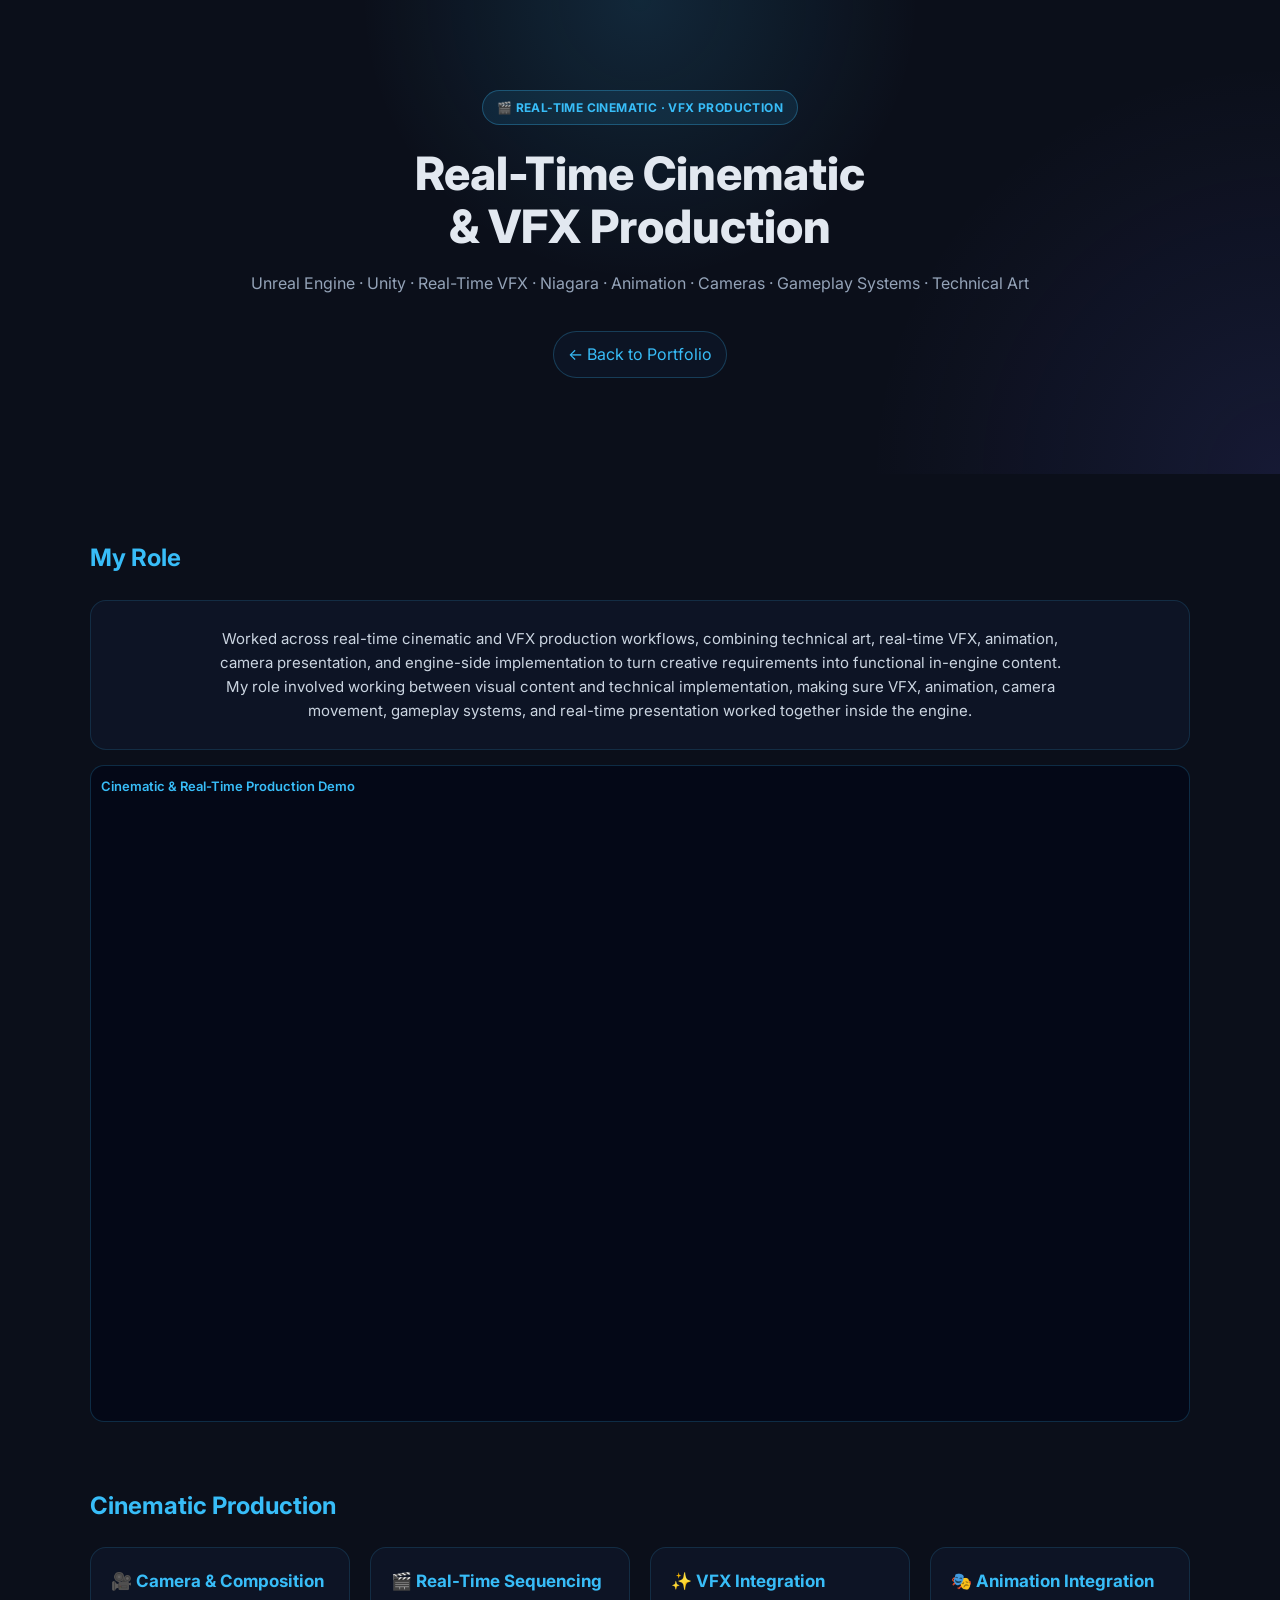
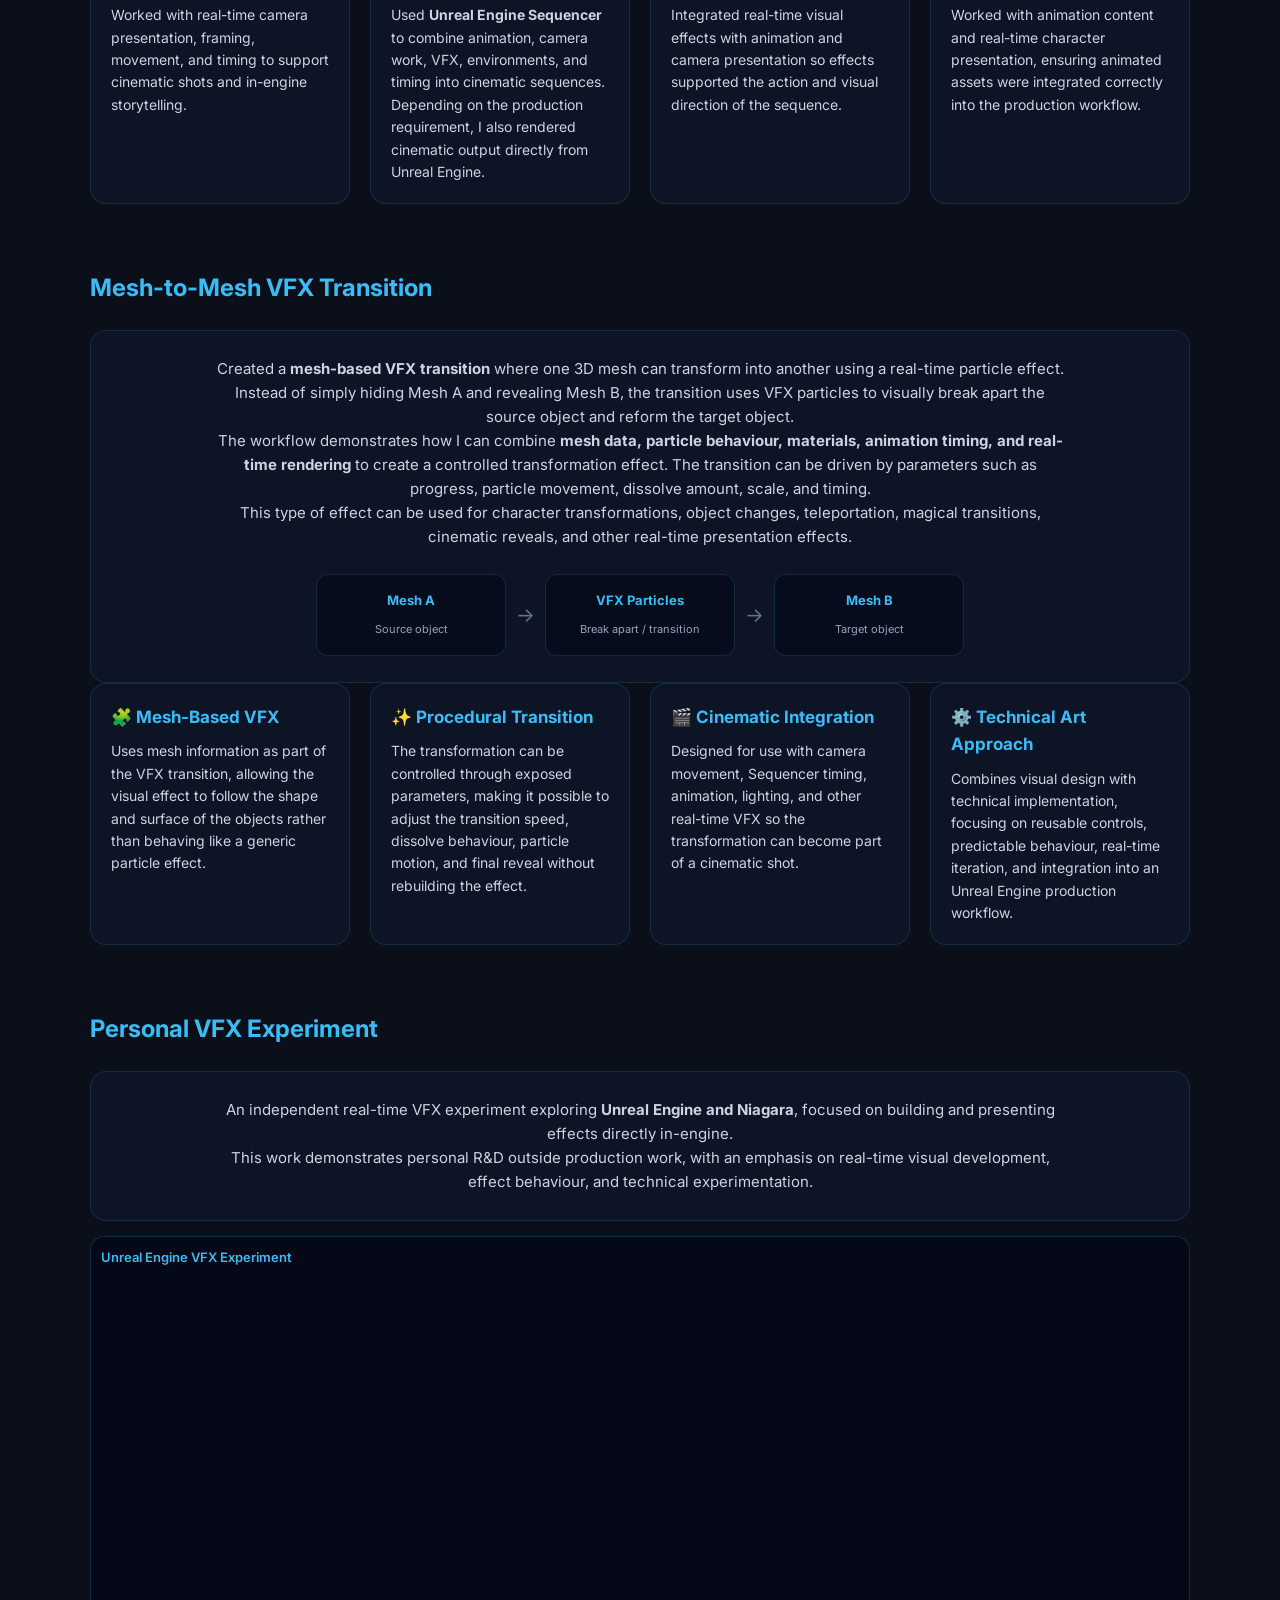
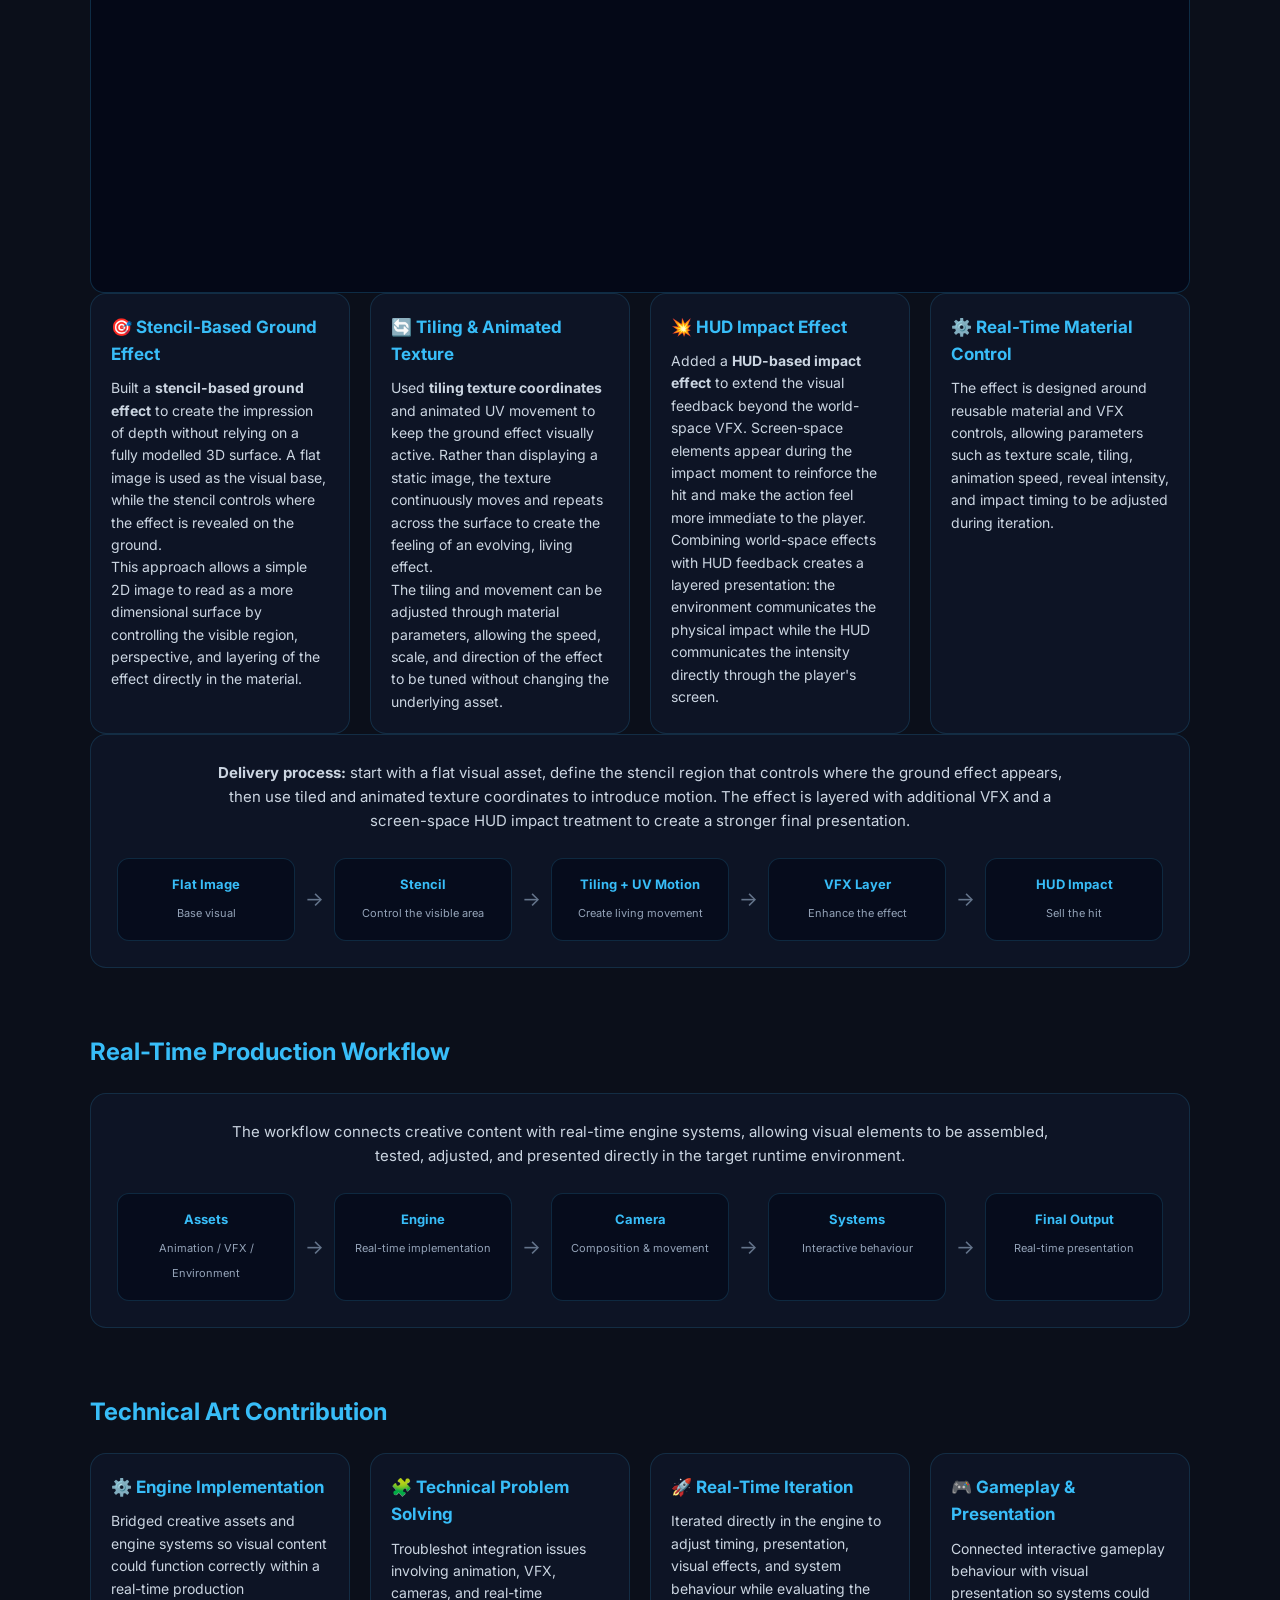
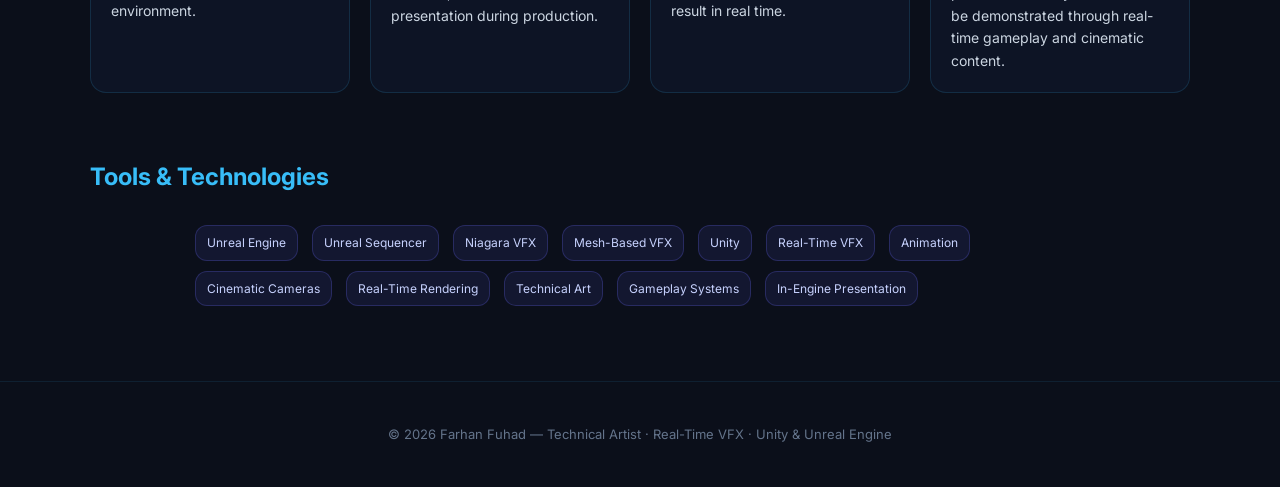
==== cinematic.html @ a0804210 "Detail VFX techniques for personal experiment" ====
<!DOCTYPE html>
<html lang="en">
<head>
    <meta charset="UTF-8">
    <meta name="viewport" content="width=device-width, initial-scale=1.0">
    <meta name="description" content="Farhan Fuhad — Real-time cinematic and VFX production workflows using Unreal Engine, Unity, Niagara, animation, cameras, and technical art.">
    <title>Real-Time Cinematic & VFX Production | Farhan Fuhad</title>
    <link rel="preconnect" href="https://fonts.googleapis.com">
    <link rel="preconnect" href="https://fonts.gstatic.com" crossorigin>
    <link href="https://fonts.googleapis.com/css2?family=Inter:wght@400;500;600;700;800&display=swap" rel="stylesheet">
    <link rel="stylesheet" href="style.css">
</head>
<body>

<header class="hero">
    <div class="container">
        <div class="badge">🎬 REAL-TIME CINEMATIC · VFX PRODUCTION</div>
        <h1>Real-Time Cinematic<br>& VFX Production</h1>
        <p class="subhead">
            Unreal Engine · Unity · Real-Time VFX · Niagara · Animation · Cameras · Gameplay Systems · Technical Art
        </p>
        <div class="contact-links">
            <a href="index.html">← Back to Portfolio</a>
        </div>
    </div>
</header>

<main class="container">

    <section>
        <div class="section-title">My Role</div>
        <div class="performance-card">
            <div class="performance-copy">
                <p>
                    Worked across real-time cinematic and VFX production workflows, combining technical art,
                    real-time VFX, animation, camera presentation, and engine-side implementation to
                    turn creative requirements into functional in-engine content.
                </p>
                <p>
                    My role involved working between visual content and technical implementation,
                    making sure VFX, animation, camera movement, gameplay systems, and real-time
                    presentation worked together inside the engine.
                </p>
            </div>
        </div>

        <div class="video-card">
            <div class="video-title">Cinematic & Real-Time Production Demo</div>
            <div class="video-frame">
                <iframe src="https://www.youtube.com/embed/Itq7_k2cxJ0?start=11" title="Cinematic and Real-Time Production Demo" allowfullscreen></iframe>
            </div>
        </div>
    </section>

    <section>
        <div class="section-title">Cinematic Production</div>
        <div class="pipeline-grid">
            <div class="pipeline-card">
                <h3>🎥 Camera & Composition</h3>
                <p>
                    Worked with real-time camera presentation, framing, movement, and timing to
                    support cinematic shots and in-engine storytelling.
                </p>
            </div>

            <div class="pipeline-card">
                <h3>🎬 Real-Time Sequencing</h3>
                <p>
                    Used <strong>Unreal Engine Sequencer</strong> to combine animation, camera work, VFX, environments,
                    and timing into cinematic sequences. Depending on the production requirement,
                    I also rendered cinematic output directly from Unreal Engine.
                </p>
            </div>

            <div class="pipeline-card">
                <h3>✨ VFX Integration</h3>
                <p>
                    Integrated real-time visual effects with animation and camera presentation so
                    effects supported the action and visual direction of the sequence.
                </p>
            </div>

            <div class="pipeline-card">
                <h3>🎭 Animation Integration</h3>
                <p>
                    Worked with animation content and real-time character presentation, ensuring
                    animated assets were integrated correctly into the production workflow.
                </p>
            </div>
        </div>
    </section>

    <section>
        <div class="section-title">Mesh-to-Mesh VFX Transition</div>
        <div class="performance-card">
            <div class="performance-copy">
                <p>
                    Created a <strong>mesh-based VFX transition</strong> where one 3D mesh can transform
                    into another using a real-time particle effect. Instead of simply hiding Mesh A
                    and revealing Mesh B, the transition uses VFX particles to visually break apart
                    the source object and reform the target object.
                </p>
                <p>
                    The workflow demonstrates how I can combine <strong>mesh data, particle behaviour,
                    materials, animation timing, and real-time rendering</strong> to create a controlled
                    transformation effect. The transition can be driven by parameters such as
                    progress, particle movement, dissolve amount, scale, and timing.
                </p>
                <p>
                    This type of effect can be used for character transformations, object changes,
                    teleportation, magical transitions, cinematic reveals, and other real-time
                    presentation effects.
                </p>
            </div>

            <div class="performance-flow">
                <div class="flow-step"><strong>Mesh A</strong><span>Source object</span></div>
                <div class="flow-arrow">→</div>
                <div class="flow-step"><strong>VFX Particles</strong><span>Break apart / transition</span></div>
                <div class="flow-arrow">→</div>
                <div class="flow-step"><strong>Mesh B</strong><span>Target object</span></div>
            </div>
        </div>

        <div class="pipeline-grid">
            <div class="pipeline-card">
                <h3>🧩 Mesh-Based VFX</h3>
                <p>
                    Uses mesh information as part of the VFX transition, allowing the visual effect
                    to follow the shape and surface of the objects rather than behaving like a
                    generic particle effect.
                </p>
            </div>

            <div class="pipeline-card">
                <h3>✨ Procedural Transition</h3>
                <p>
                    The transformation can be controlled through exposed parameters, making it
                    possible to adjust the transition speed, dissolve behaviour, particle motion,
                    and final reveal without rebuilding the effect.
                </p>
            </div>

            <div class="pipeline-card">
                <h3>🎬 Cinematic Integration</h3>
                <p>
                    Designed for use with camera movement, Sequencer timing, animation, lighting,
                    and other real-time VFX so the transformation can become part of a cinematic shot.
                </p>
            </div>

            <div class="pipeline-card">
                <h3>⚙️ Technical Art Approach</h3>
                <p>
                    Combines visual design with technical implementation, focusing on reusable
                    controls, predictable behaviour, real-time iteration, and integration into
                    an Unreal Engine production workflow.
                </p>
            </div>
        </div>
    </section>

    <section>
        <div class="section-title">Personal VFX Experiment</div>
        <div class="performance-card">
            <div class="performance-copy">
                <p>
                    An independent real-time VFX experiment exploring <strong>Unreal Engine and Niagara</strong>,
                    focused on building and presenting effects directly in-engine.
                </p>
                <p>
                    This work demonstrates personal R&D outside production work, with an emphasis on
                    real-time visual development, effect behaviour, and technical experimentation.
                </p>
            </div>
        </div>

        <div class="video-card">
            <div class="video-title">Unreal Engine VFX Experiment</div>
            <div class="video-frame">
                <iframe src="https://www.youtube.com/embed/q9hhEenV5Z8" title="Unreal Engine VFX Experiment" allowfullscreen></iframe>
            </div>
        </div>

        <div class="pipeline-grid">
            <div class="pipeline-card">
                <h3>🎯 Stencil-Based Ground Effect</h3>
                <p>
                    Built a <strong>stencil-based ground effect</strong> to create the impression of depth
                    without relying on a fully modelled 3D surface. A flat image is used as the visual
                    base, while the stencil controls where the effect is revealed on the ground.
                </p>
                <p>
                    This approach allows a simple 2D image to read as a more dimensional surface by
                    controlling the visible region, perspective, and layering of the effect directly
                    in the material.
                </p>
            </div>

            <div class="pipeline-card">
                <h3>🔄 Tiling & Animated Texture</h3>
                <p>
                    Used <strong>tiling texture coordinates</strong> and animated UV movement to keep the
                    ground effect visually active. Rather than displaying a static image, the texture
                    continuously moves and repeats across the surface to create the feeling of an
                    evolving, living effect.
                </p>
                <p>
                    The tiling and movement can be adjusted through material parameters, allowing
                    the speed, scale, and direction of the effect to be tuned without changing the
                    underlying asset.
                </p>
            </div>

            <div class="pipeline-card">
                <h3>💥 HUD Impact Effect</h3>
                <p>
                    Added a <strong>HUD-based impact effect</strong> to extend the visual feedback beyond
                    the world-space VFX. Screen-space elements appear during the impact moment to
                    reinforce the hit and make the action feel more immediate to the player.
                </p>
                <p>
                    Combining world-space effects with HUD feedback creates a layered presentation:
                    the environment communicates the physical impact while the HUD communicates the
                    intensity directly through the player's screen.
                </p>
            </div>

            <div class="pipeline-card">
                <h3>⚙️ Real-Time Material Control</h3>
                <p>
                    The effect is designed around reusable material and VFX controls, allowing
                    parameters such as texture scale, tiling, animation speed, reveal intensity,
                    and impact timing to be adjusted during iteration.
                </p>
            </div>
        </div>

        <div class="performance-card">
            <div class="performance-copy">
                <p>
                    <strong>Delivery process:</strong> start with a flat visual asset, define the
                    stencil region that controls where the ground effect appears, then use tiled and
                    animated texture coordinates to introduce motion. The effect is layered with
                    additional VFX and a screen-space HUD impact treatment to create a stronger final
                    presentation.
                </p>
            </div>

            <div class="performance-flow">
                <div class="flow-step"><strong>Flat Image</strong><span>Base visual</span></div>
                <div class="flow-arrow">→</div>
                <div class="flow-step"><strong>Stencil</strong><span>Control the visible area</span></div>
                <div class="flow-arrow">→</div>
                <div class="flow-step"><strong>Tiling + UV Motion</strong><span>Create living movement</span></div>
                <div class="flow-arrow">→</div>
                <div class="flow-step"><strong>VFX Layer</strong><span>Enhance the effect</span></div>
                <div class="flow-arrow">→</div>
                <div class="flow-step"><strong>HUD Impact</strong><span>Sell the hit</span></div>
            </div>
        </div>
    </section>

    <section>
        <div class="section-title">Real-Time Production Workflow</div>
        <div class="performance-card">
            <div class="performance-copy">
                <p>
                    The workflow connects creative content with real-time engine systems, allowing
                    visual elements to be assembled, tested, adjusted, and presented directly
                    in the target runtime environment.
                </p>
            </div>

            <div class="performance-flow">
                <div class="flow-step"><strong>Assets</strong><span>Animation / VFX / Environment</span></div>
                <div class="flow-arrow">→</div>
                <div class="flow-step"><strong>Engine</strong><span>Real-time implementation</span></div>
                <div class="flow-arrow">→</div>
                <div class="flow-step"><strong>Camera</strong><span>Composition & movement</span></div>
                <div class="flow-arrow">→</div>
                <div class="flow-step"><strong>Systems</strong><span>Interactive behaviour</span></div>
                <div class="flow-arrow">→</div>
                <div class="flow-step"><strong>Final Output</strong><span>Real-time presentation</span></div>
            </div>
        </div>
    </section>

    <section>
        <div class="section-title">Technical Art Contribution</div>
        <div class="pipeline-grid">
            <div class="pipeline-card">
                <h3>⚙️ Engine Implementation</h3>
                <p>
                    Bridged creative assets and engine systems so visual content could function
                    correctly within a real-time production environment.
                </p>
            </div>

            <div class="pipeline-card">
                <h3>🧩 Technical Problem Solving</h3>
                <p>
                    Troubleshot integration issues involving animation, VFX, cameras, and
                    real-time presentation during production.
                </p>
            </div>

            <div class="pipeline-card">
                <h3>🚀 Real-Time Iteration</h3>
                <p>
                    Iterated directly in the engine to adjust timing, presentation, visual effects,
                    and system behaviour while evaluating the result in real time.
                </p>
            </div>

            <div class="pipeline-card">
                <h3>🎮 Gameplay & Presentation</h3>
                <p>
                    Connected interactive gameplay behaviour with visual presentation so systems
                    could be demonstrated through real-time gameplay and cinematic content.
                </p>
            </div>
        </div>
    </section>

    <section>
        <div class="section-title">Tools & Technologies</div>
        <div class="tech-stack">
            <span class="tech-tag">Unreal Engine</span>
            <span class="tech-tag">Unreal Sequencer</span>
            <span class="tech-tag">Niagara VFX</span>
            <span class="tech-tag">Mesh-Based VFX</span>
            <span class="tech-tag">Unity</span>
            <span class="tech-tag">Real-Time VFX</span>
            <span class="tech-tag">Animation</span>
            <span class="tech-tag">Cinematic Cameras</span>
            <span class="tech-tag">Real-Time Rendering</span>
            <span class="tech-tag">Technical Art</span>
            <span class="tech-tag">Gameplay Systems</span>
            <span class="tech-tag">In-Engine Presentation</span>
        </div>
    </section>

</main>

<footer class="footer">
    © 2026 Farhan Fuhad — Technical Artist · Real-Time VFX · Unity & Unreal Engine
</footer>

</body>
</html>
---- style.css ----
/* =========================
   GLOBAL
========================= */

* {
    margin: 0;
    padding: 0;
    box-sizing: border-box;
    font-family: 'Inter', sans-serif;
}

html {
    scroll-behavior: smooth;
}

body {
    background: #0b0f1a;
    color: #e2e8f0;
    line-height: 1.6;
}

.container {
    width: 90%;
    max-width: 1100px;
    margin: auto;
}

/* =========================
   HERO
========================= */

.hero,
.project-hero {
    padding: 90px 0;
    text-align: center;
    background:
        radial-gradient(circle at top, rgba(56, 189, 248, 0.14), transparent 35%),
        radial-gradient(circle at bottom right, rgba(99, 102, 241, 0.12), transparent 30%),
        #0b0f1a;
}

.project-hero {
    padding: 70px 0 65px;
}

.badge {
    display: inline-block;
    padding: 7px 14px;
    background: rgba(56, 189, 248, 0.1);
    border: 1px solid rgba(56, 189, 248, 0.3);
    border-radius: 20px;
    font-size: 12px;
    margin-bottom: 22px;
    color: #38bdf8;
    font-weight: 700;
    letter-spacing: 0.4px;
}

.hero h1,
.project-hero h1 {
    font-size: 46px;
    font-weight: 800;
    margin-bottom: 18px;
    line-height: 1.15;
}

.project-hero h1 {
    font-size: 48px;
}

.subhead {
    color: #94a3b8;
    max-width: 800px;
    margin: 0 auto 28px;
    font-size: 16px;
}

.tech-stack {
    margin: 24px auto;
    max-width: 900px;
}

.tech-tag {
    display: inline-block;
    margin: 5px;
    padding: 7px 11px;
    border-radius: 12px;
    background: rgba(99, 102, 241, 0.1);
    border: 1px solid rgba(99, 102, 241, 0.25);
    font-size: 12px;
    color: #c7d2fe;
}

.contact-links {
    margin-top: 26px;
}

.contact-links a {
    display: inline-block;
    margin: 6px 8px;
    padding: 10px 14px;
    color: #38bdf8;
    text-decoration: none;
    border: 1px solid rgba(56, 189, 248, 0.25);
    border-radius: 999px;
    background: rgba(15, 23, 42, 0.65);
    transition: 0.3s;
}

.contact-links a:hover {
    background: rgba(56, 189, 248, 0.12);
    border-color: #38bdf8;
    transform: translateY(-2px);
}

.back-link {
    display: inline-block;
    margin-bottom: 25px;
    color: #38bdf8;
    text-decoration: none;
    font-size: 14px;
}

.back-link:hover {
    text-decoration: underline;
}

/* =========================
   SECTION TITLES
========================= */

.section-title {
    font-size: 24px;
    font-weight: 700;
    margin: 65px 0 22px;
    color: #38bdf8;
}

/* =========================
   FOCUS CARDS
========================= */

.project-grid {
    display: grid;
    grid-template-columns: repeat(auto-fit, minmax(240px, 1fr));
    gap: 20px;
}

.project-card,
.pipeline-card,
.work-card,
.experience-card,
.about-card,
.performance-card,
.detail-card {
    background: rgba(15, 23, 42, 0.74);
    border: 1px solid rgba(56, 189, 248, 0.15);
    border-radius: 16px;
}

.project-card {
    padding: 22px;
    transition: 0.3s;
    min-height: 245px;
}

.project-card:hover,
.pipeline-card:hover,
.work-card:hover,
.experience-card:hover {
    transform: translateY(-5px);
    border-color: #38bdf8;
    box-shadow: 0 18px 40px rgba(2, 6, 23, 0.25);
}

.project-icon {
    font-size: 30px;
    margin-bottom: 12px;
}

.project-card h3 {
    margin-bottom: 8px;
}

.project-sub,
.role {
    font-size: 13px;
    color: #a78bfa;
    margin-bottom: 10px;
    font-weight: 600;
}

.project-card p,
.pipeline-card p,
.work-card p,
.experience-card p,
.about-card p,
.detail-card p {
    color: #cbd5e1;
    font-size: 14px;
}

/* =========================
   DETAIL BUTTON
========================= */

.detail-button {
    display: inline-block;
    margin: 18px 0 5px;
    padding: 10px 16px;
    color: #0b0f1a;
    background: #38bdf8;
    border: 1px solid #38bdf8;
    border-radius: 9px;
    text-decoration: none;
    font-size: 13px;
    font-weight: 700;
    transition: 0.25s;
}

.detail-button:hover {
    transform: translateY(-2px);
    background: #7dd3fc;
    border-color: #7dd3fc;
    box-shadow: 0 8px 22px rgba(56, 189, 248, 0.2);
}

/* =========================
   PERFORMANCE
========================= */

.performance-section {
    margin-top: 65px;
}

.performance-card {
    padding: 26px;
}

.performance-copy {
    max-width: 850px;
    margin: 0 auto;
    text-align: center;
}

.performance-copy p {
    color: #cbd5e1;
    font-size: 15px;
}

.performance-flow {
    display: flex;
    align-items: stretch;
    justify-content: center;
    gap: 10px;
    margin-top: 25px;
    flex-wrap: wrap;
}

.flow-step {
    flex: 1 1 150px;
    max-width: 190px;
    padding: 15px 12px;
    background: rgba(2, 6, 23, 0.55);
    border: 1px solid rgba(56, 189, 248, 0.16);
    border-radius: 12px;
    text-align: center;
}

.flow-step strong {
    display: block;
    color: #38bdf8;
    font-size: 13px;
    margin-bottom: 4px;
}

.flow-step span {
    color: #94a3b8;
    font-size: 11px;
}

.flow-arrow {
    align-self: center;
    color: #64748b;
    font-size: 20px;
}

/* =========================
   PIPELINE
========================= */

.pipeline-section {
    margin-top: 65px;
}

.pipeline-intro {
    max-width: 850px;
    margin: 0 auto 35px;
    text-align: center;
    color: #94a3b8;
    font-size: 15px;
    line-height: 1.8;
}

.pipeline-grid {
    display: grid;
    grid-template-columns: repeat(auto-fit, minmax(230px, 1fr));
    gap: 20px;
}

.pipeline-card {
    padding: 20px;
    transition: 0.3s;
}

.pipeline-card h3 {
    color: #38bdf8;
    margin-bottom: 9px;
    font-size: 17px;
}

/* =========================
   WORK
========================= */

.work-section {
    margin-top: 65px;
}

.work-grid {
    display: grid;
    grid-template-columns: repeat(auto-fit, minmax(290px, 1fr));
    gap: 20px;
}

.work-card {
    padding: 22px;
    transition: 0.3s;
}

.work-card h3 {
    margin-bottom: 8px;
}

.role {
    margin-bottom: 10px;
}

/* =========================
   PROJECT DETAIL
========================= */

.detail-grid {
    display: grid;
    grid-template-columns: repeat(auto-fit, minmax(300px, 1fr));
    gap: 20px;
}

.detail-card {
    padding: 24px;
}

.detail-card h3 {
    margin-bottom: 10px;
    color: #f8fafc;
}

.detail-card p + p {
    margin-top: 15px;
}

.detail-icon {
    font-size: 28px;
    margin-bottom: 12px;
}

.detail-card ul,
.highlight-card ul {
    margin: 12px 0 0 20px;
    color: #cbd5e1;
    font-size: 14px;
}

.detail-card li,
.highlight-card li {
    margin-bottom: 8px;
}

.highlight-card {
    padding: 28px;
}

.technical-flow {
    display: flex;
    align-items: stretch;
    justify-content: center;
    gap: 10px;
    flex-wrap: wrap;
}

.project-video-section {
    margin-bottom: 20px;
}

.page-actions {
    text-align: center;
    margin: 45px 0 10px;
}

/* =========================
   VIDEO
========================= */

.video-card {
    margin-top: 15px;
    background: rgba(2, 6, 23, 0.7);
    border: 1px solid rgba(56, 189, 248, 0.2);
    border-radius: 14px;
    padding: 10px;
    transition: 0.3s;
}

.video-card:hover {
    transform: scale(1.02);
    box-shadow: 0 0 25px rgba(56, 189, 248, 0.2);
}

.video-title {
    font-size: 13px;
    color: #38bdf8;
    margin-bottom: 8px;
    font-weight: 600;
}

.video-frame {
    position: relative;
    width: 100%;
    padding-top: 56.25%;
    border-radius: 10px;
    overflow: hidden;
}

.video-frame iframe {
    position: absolute;
    top: 0;
    left: 0;
    width: 100%;
    height: 100%;
    border: none;
}

/* =========================
   EXPERIENCE / ABOUT
========================= */

.experience-section {
    margin-top: 65px;
}

.experience-card {
    padding: 24px;
    margin-bottom: 18px;
    transition: 0.3s;
}

.experience-card h3 {
    color: #f8fafc;
    margin-bottom: 5px;
}

.experience-card ul {
    margin: 12px 0 0 20px;
    color: #cbd5e1;
    font-size: 14px;
}

.experience-card li {
    margin-bottom: 9px;
}

.experience-card.compact p {
    max-width: 900px;
}

.about-section {
    margin-top: 65px;
}

.about-card {
    padding: 26px;
    max-width: 900px;
    margin: 0 auto;
}

.about-card p + p {
    margin-top: 15px;
}

/* =========================
   FOOTER
========================= */

.footer {
    text-align: center;
    padding: 42px 20px;
    margin-top: 70px;
    color: #64748b;
    font-size: 13px;
    border-top: 1px solid rgba(56, 189, 248, 0.1);
}

/* =========================
   RESPONSIVE
========================= */

@media (max-width: 768px) {
    .hero {
        padding: 65px 0;
    }

    .project-hero {
        padding: 55px 0 45px;
    }

    .hero h1,
    .project-hero h1 {
        font-size: 30px;
    }

    .container {
        width: 94%;
    }

    .contact-links a {
        display: block;
        max-width: 260px;
        margin: 10px auto;
    }

    .performance-flow,
    .technical-flow {
        flex-direction: column;
        align-items: center;
    }

    .flow-step {
        max-width: 100%;
        width: 100%;
    }

    .flow-arrow {
        transform: rotate(90deg);
    }

    .detail-grid {
        grid-template-columns: 1fr;
    }

    .detail-button {
        width: 100%;
        text-align: center;
    }
}
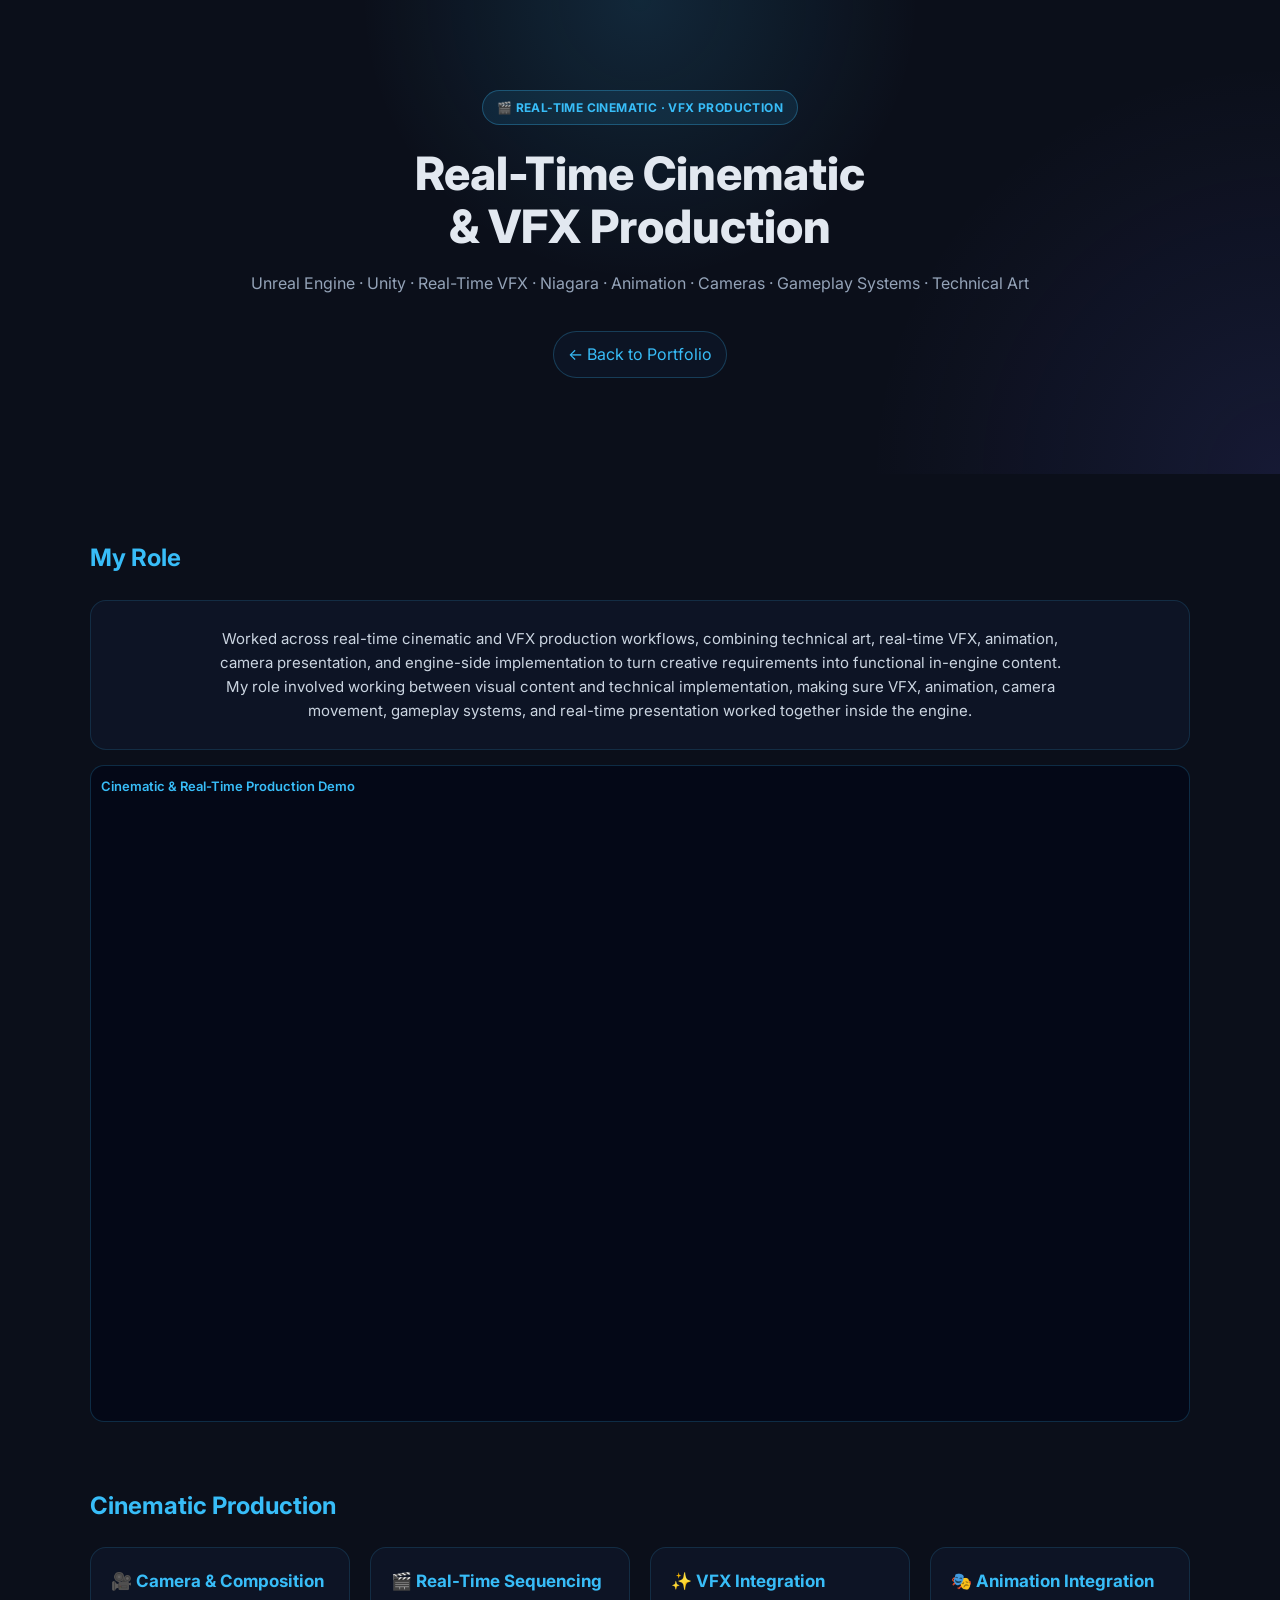
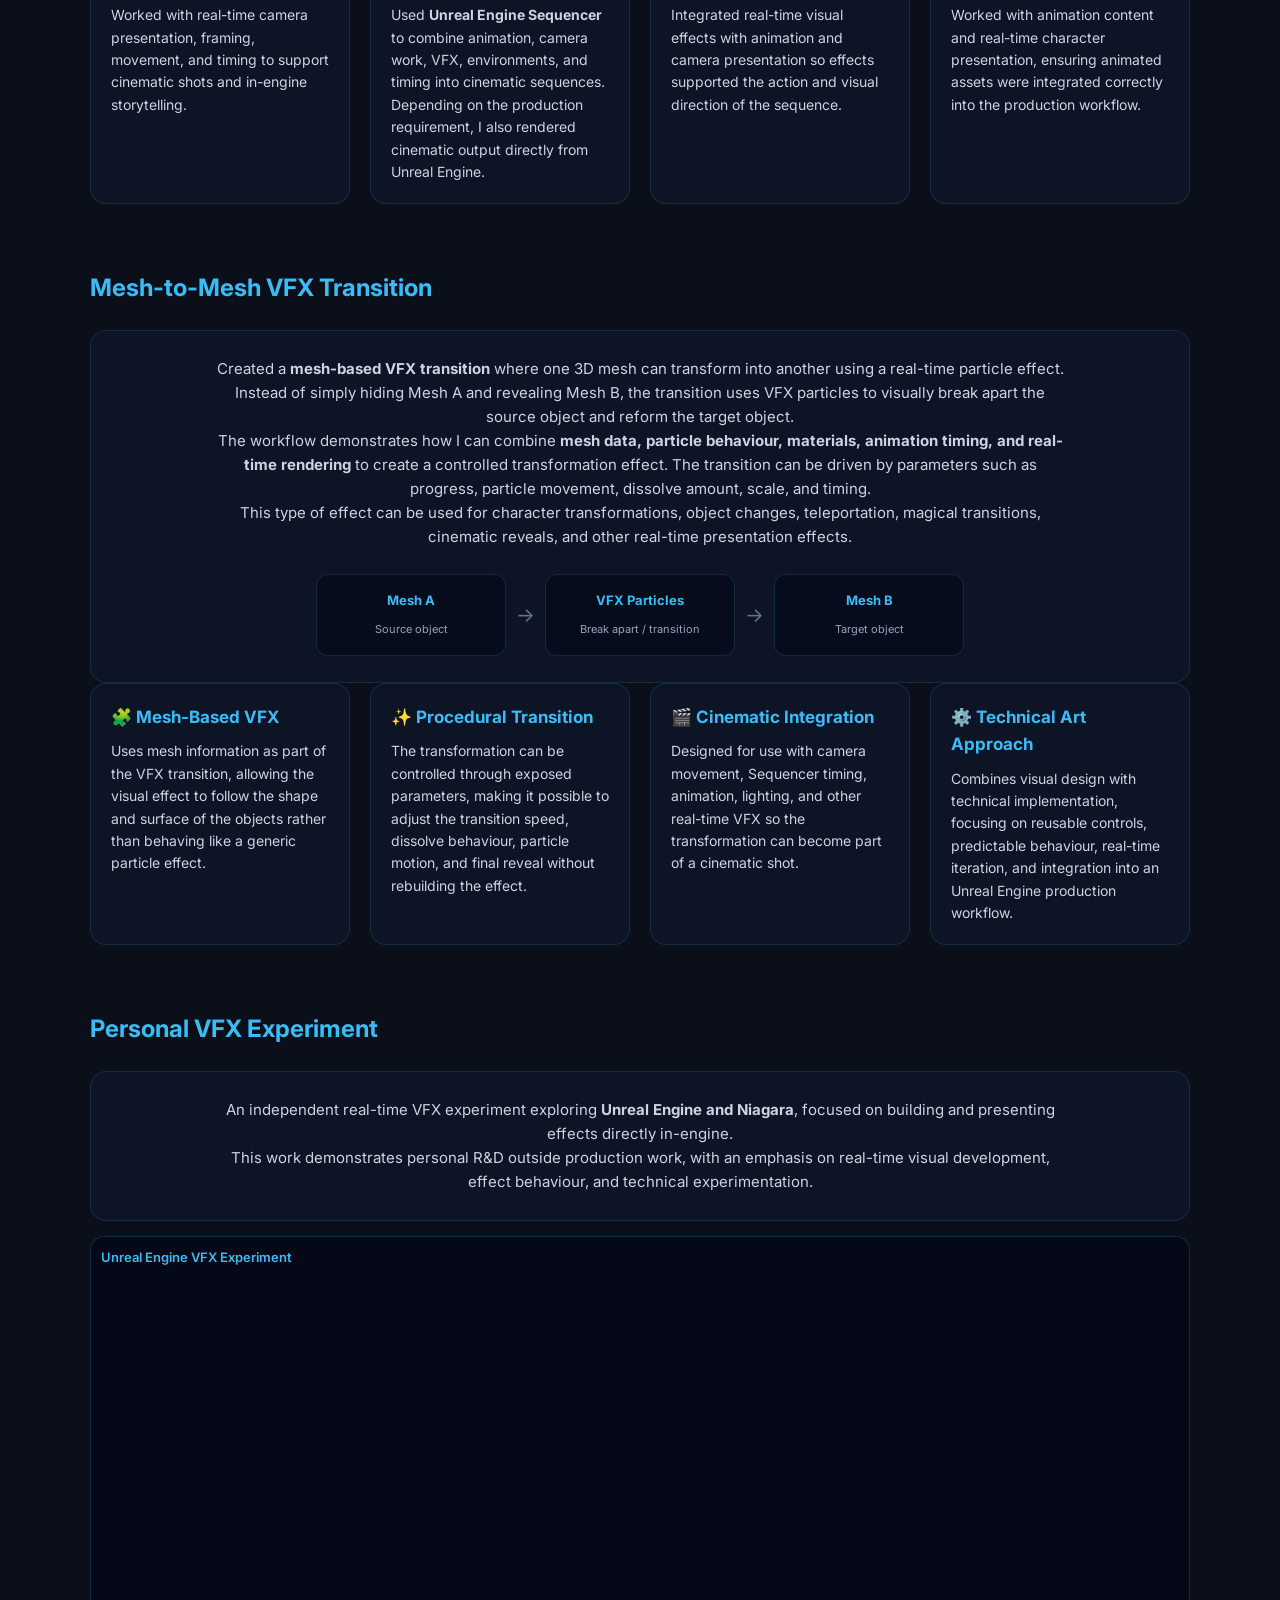
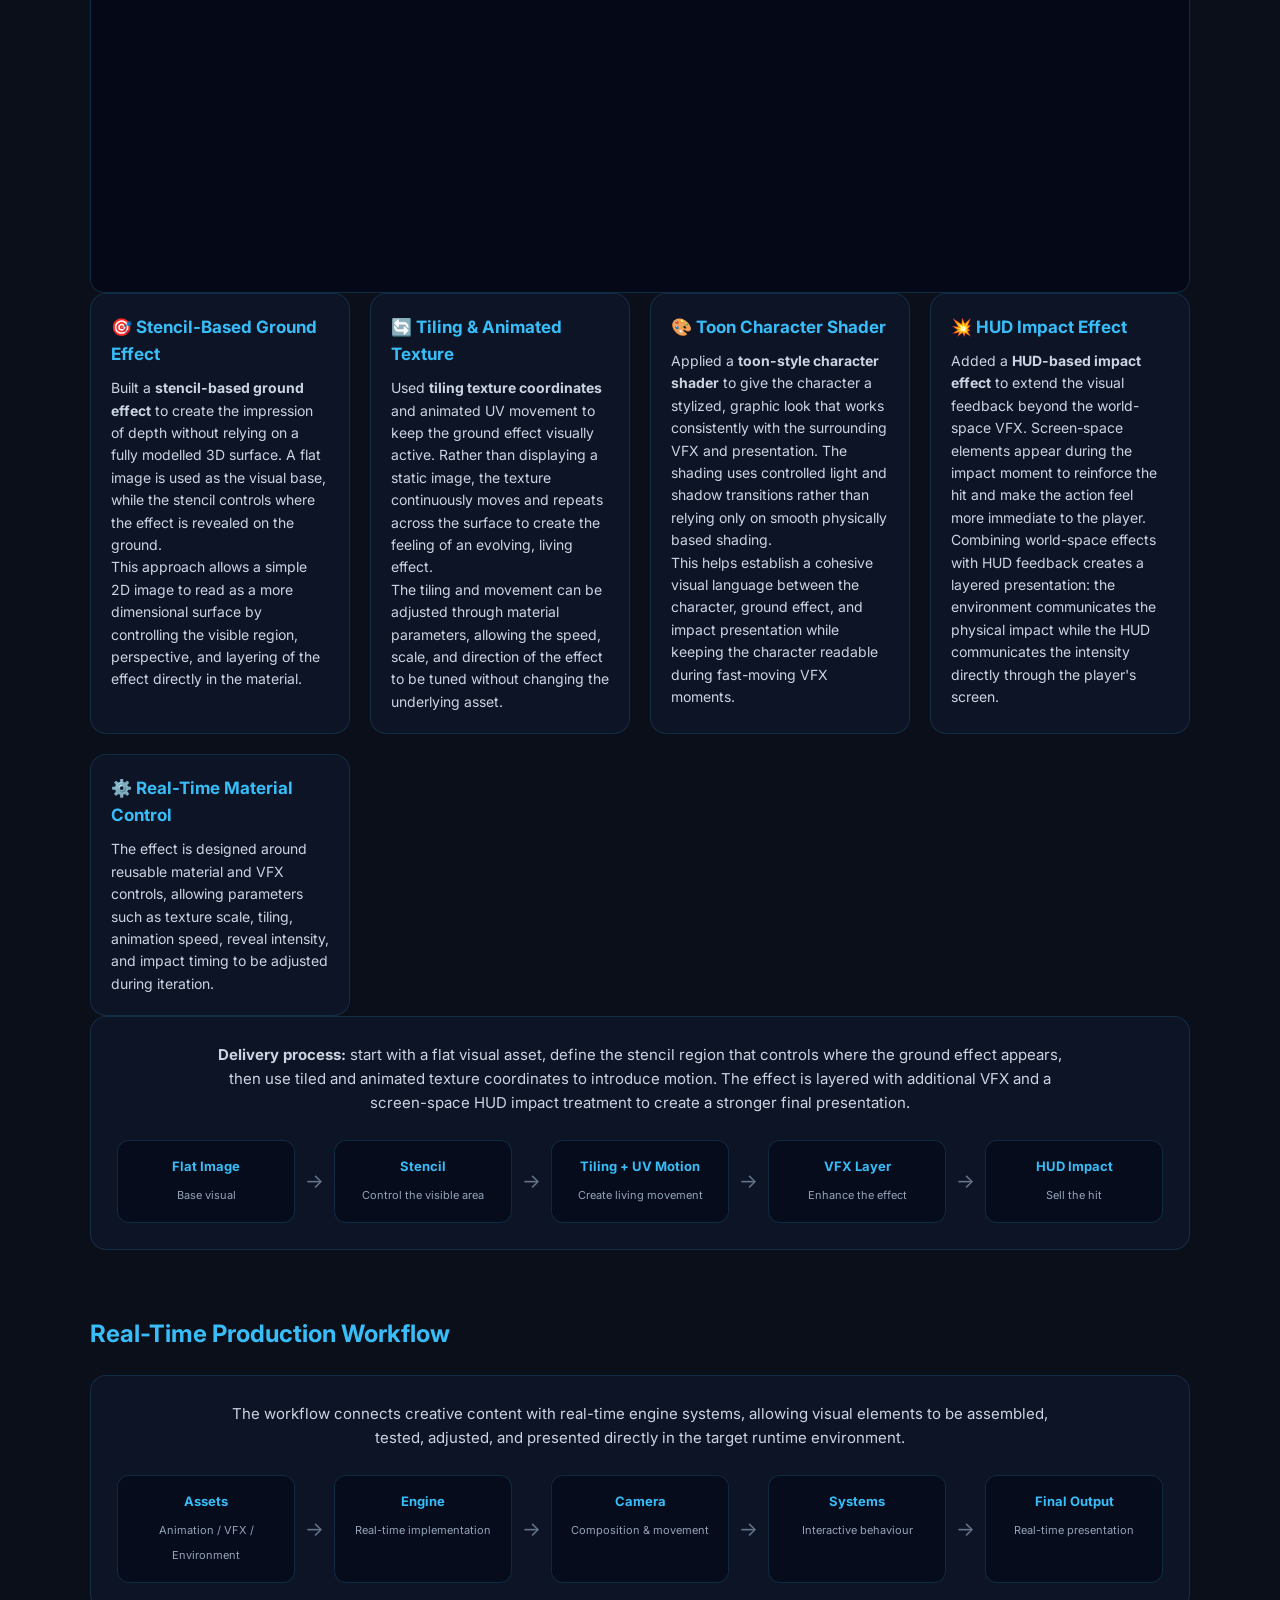
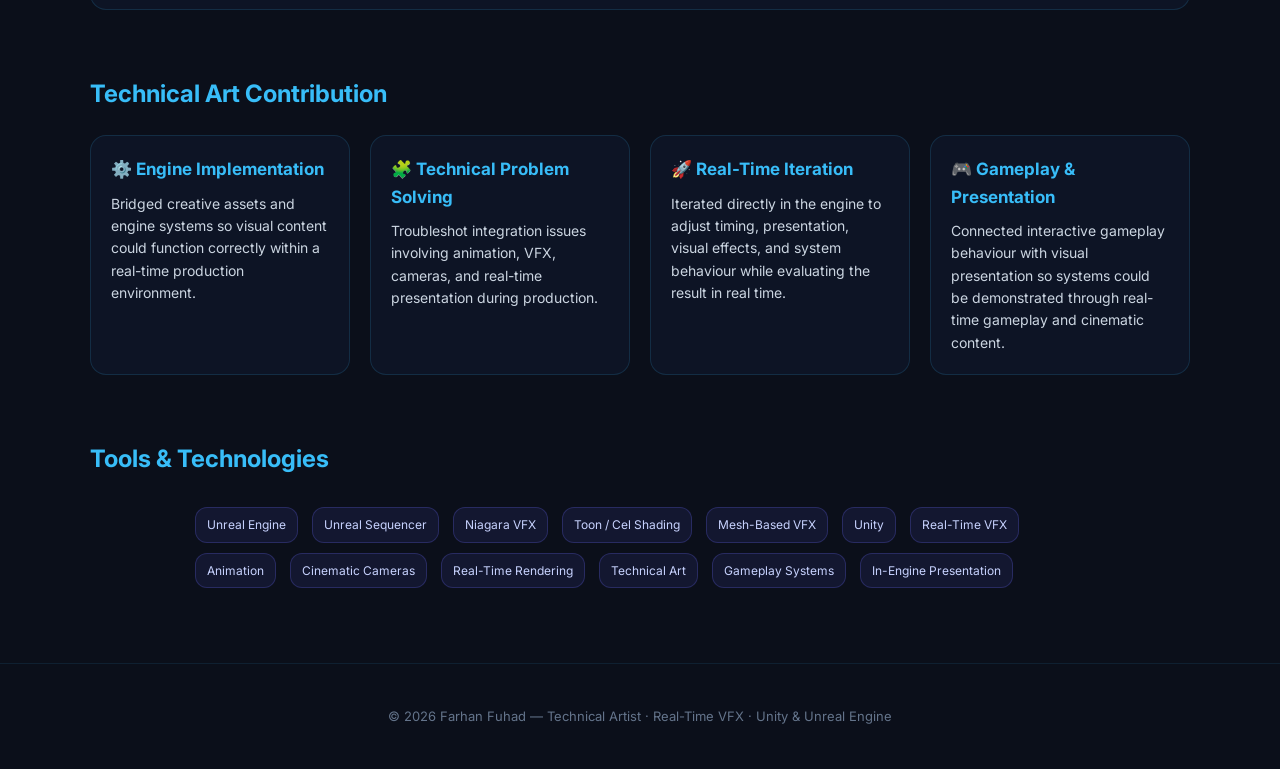
==== commit f3ef3f1e: "Add toon shader technique to VFX experiment" ====
--- a/cinematic.html
+++ b/cinematic.html
@@ -213,6 +213,21 @@
             </div>
 
             <div class="pipeline-card">
+                <h3>🎨 Toon Character Shader</h3>
+                <p>
+                    Applied a <strong>toon-style character shader</strong> to give the character a stylized,
+                    graphic look that works consistently with the surrounding VFX and presentation.
+                    The shading uses controlled light and shadow transitions rather than relying only
+                    on smooth physically based shading.
+                </p>
+                <p>
+                    This helps establish a cohesive visual language between the character, ground
+                    effect, and impact presentation while keeping the character readable during
+                    fast-moving VFX moments.
+                </p>
+            </div>
+
+            <div class="pipeline-card">
                 <h3>💥 HUD Impact Effect</h3>
                 <p>
                     Added a <strong>HUD-based impact effect</strong> to extend the visual feedback beyond
@@ -329,6 +344,7 @@
             <span class="tech-tag">Unreal Engine</span>
             <span class="tech-tag">Unreal Sequencer</span>
             <span class="tech-tag">Niagara VFX</span>
+            <span class="tech-tag">Toon / Cel Shading</span>
             <span class="tech-tag">Mesh-Based VFX</span>
             <span class="tech-tag">Unity</span>
             <span class="tech-tag">Real-Time VFX</span>
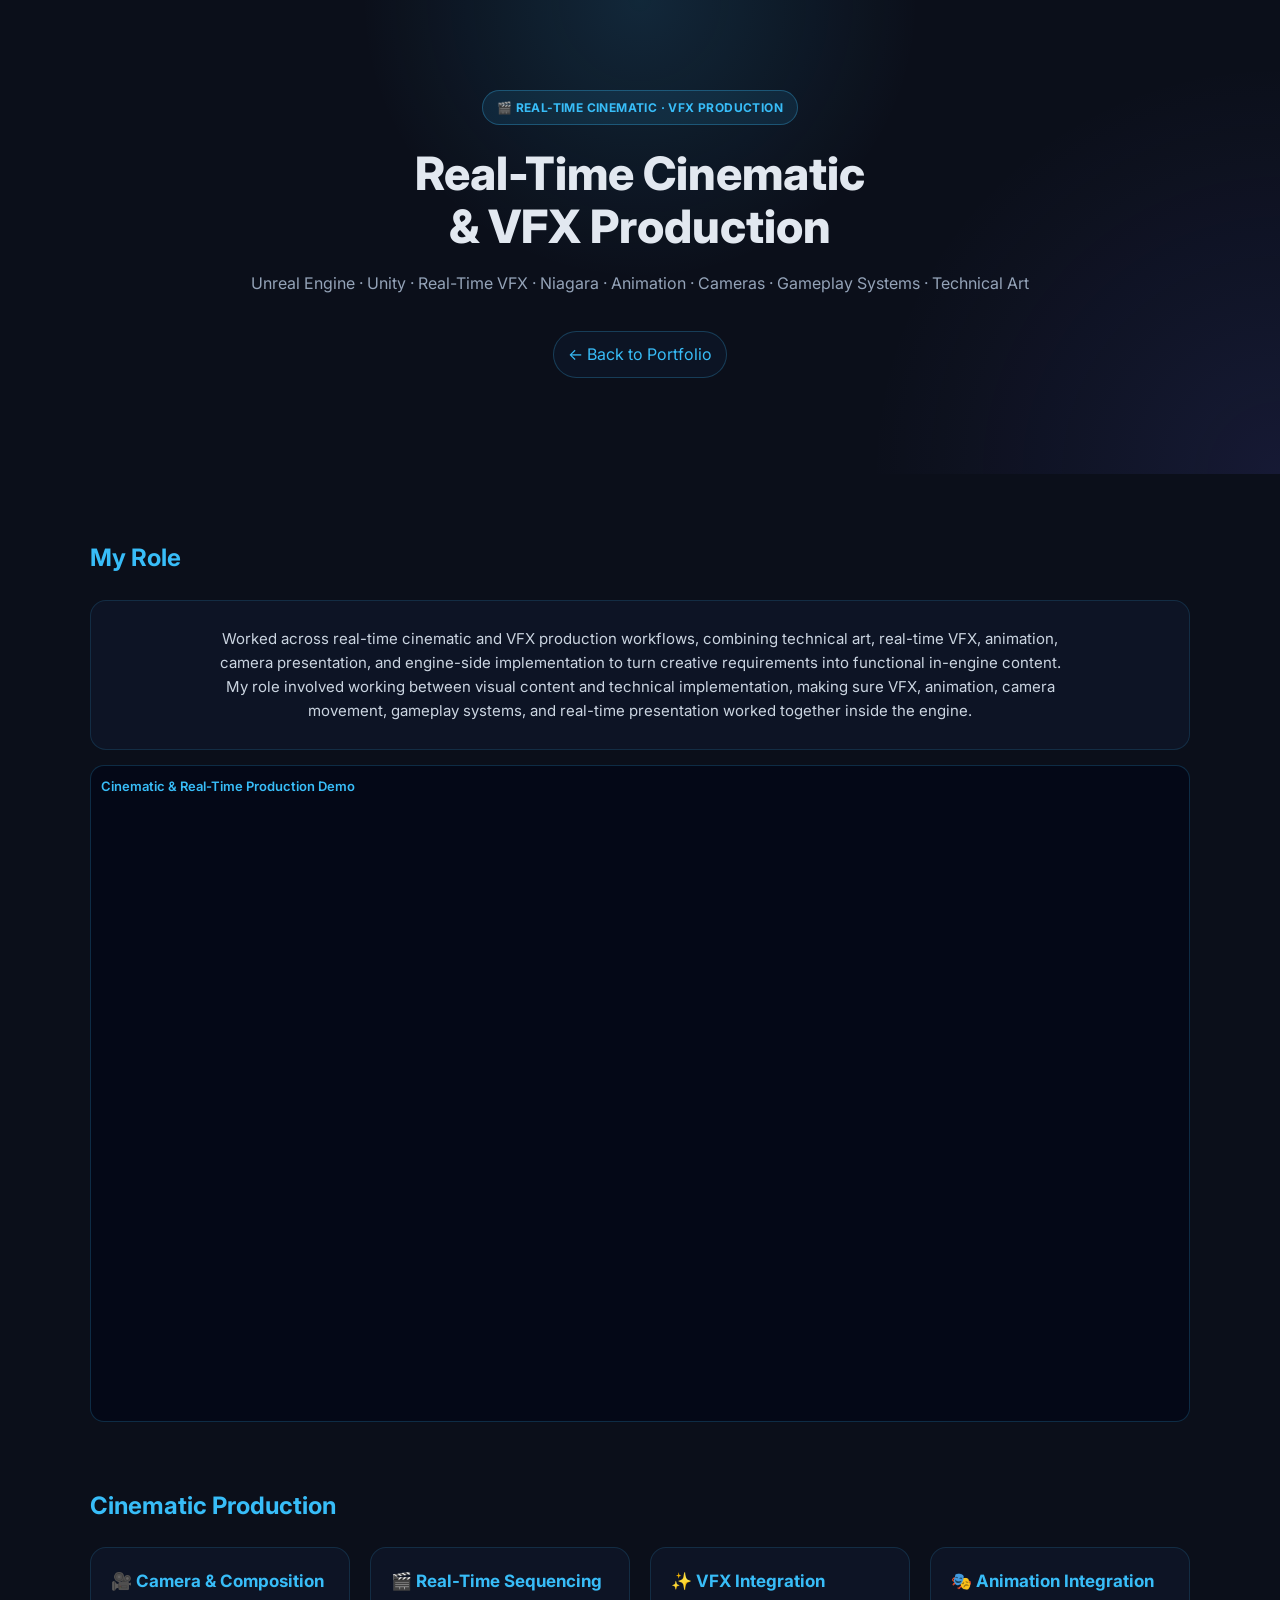
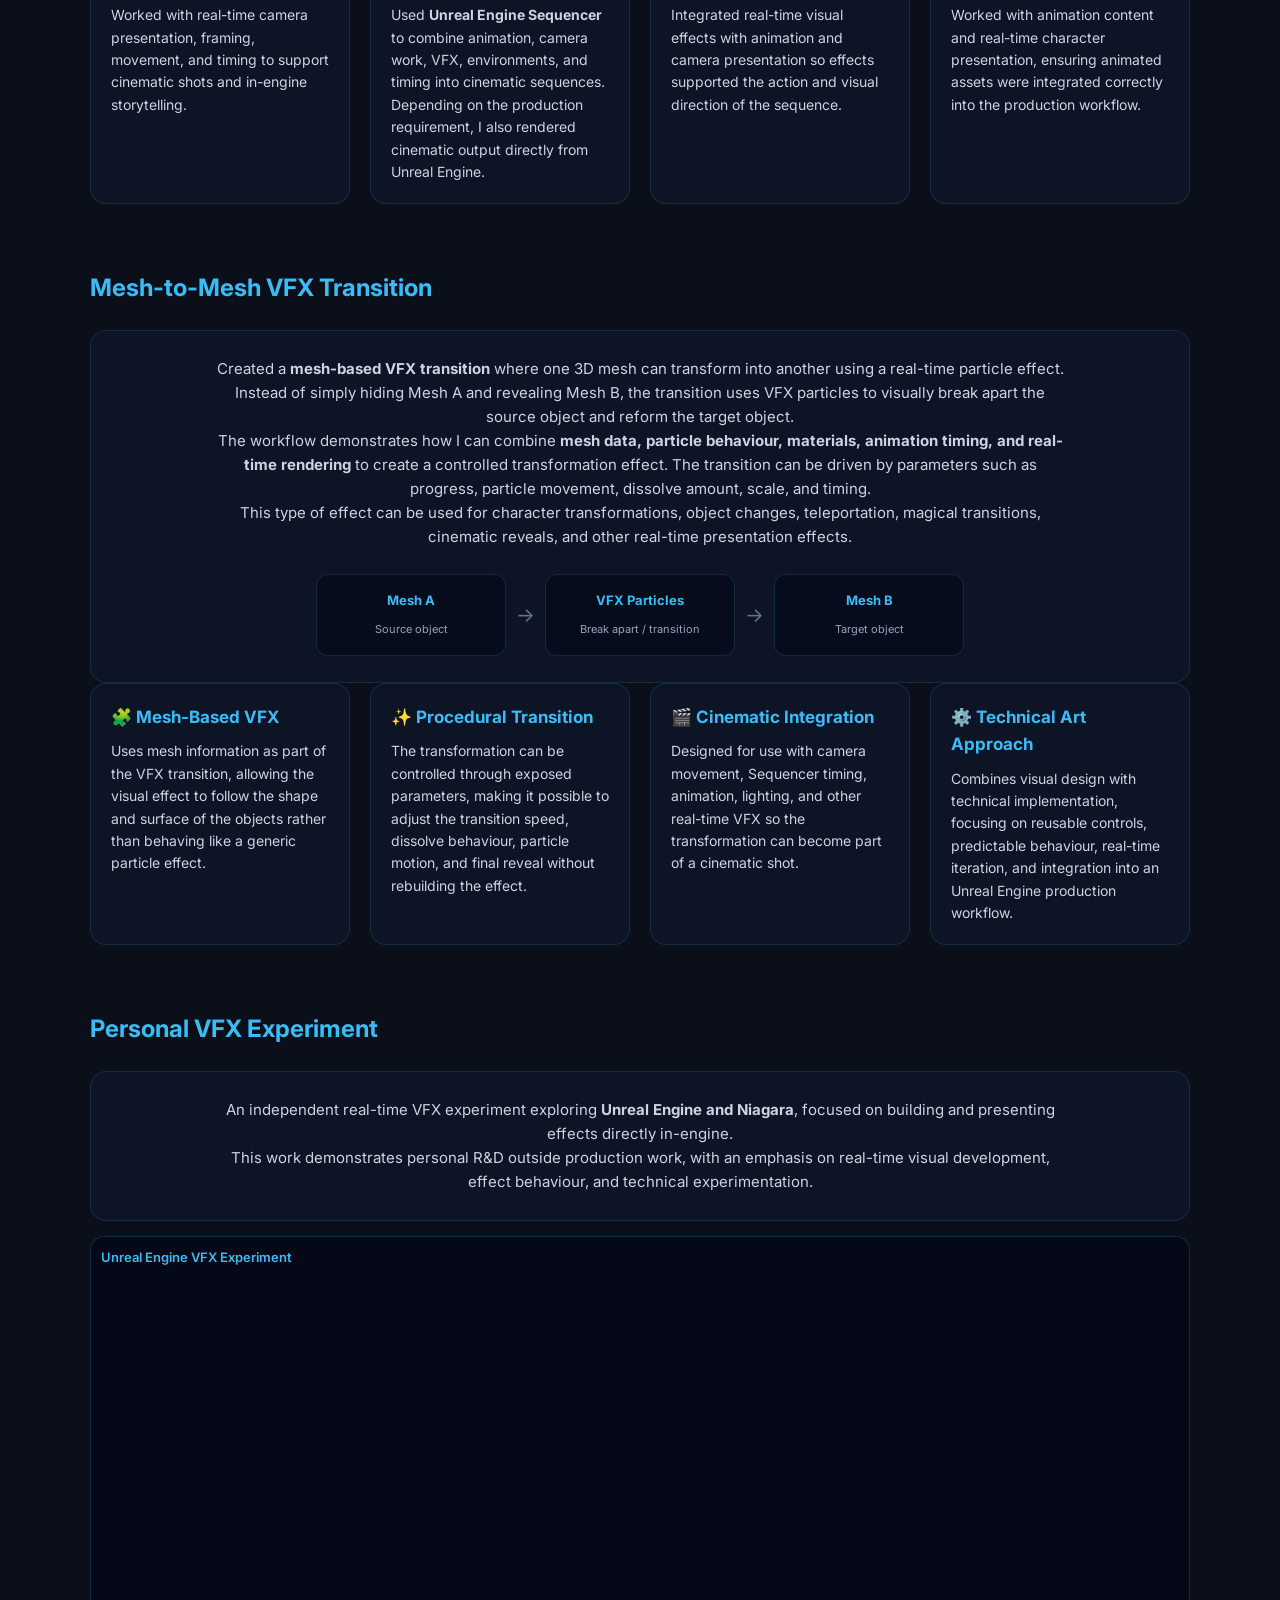
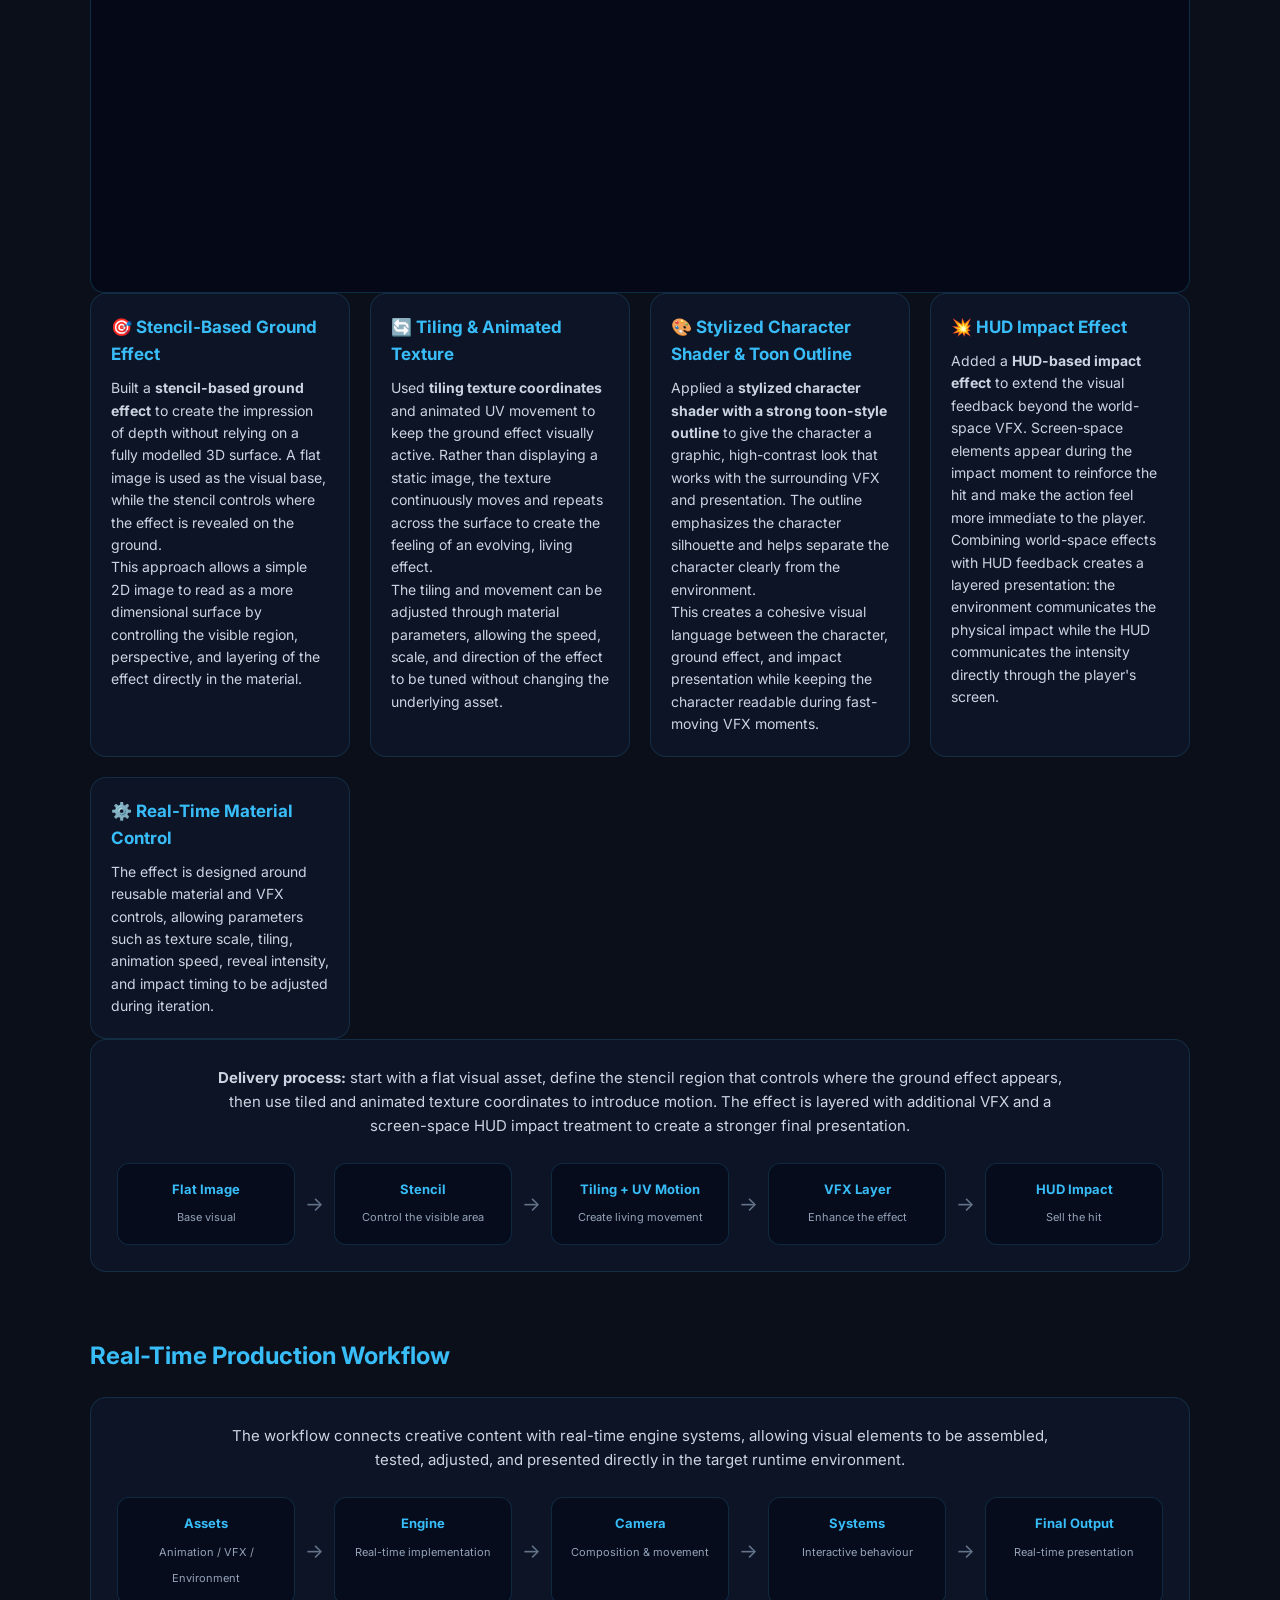
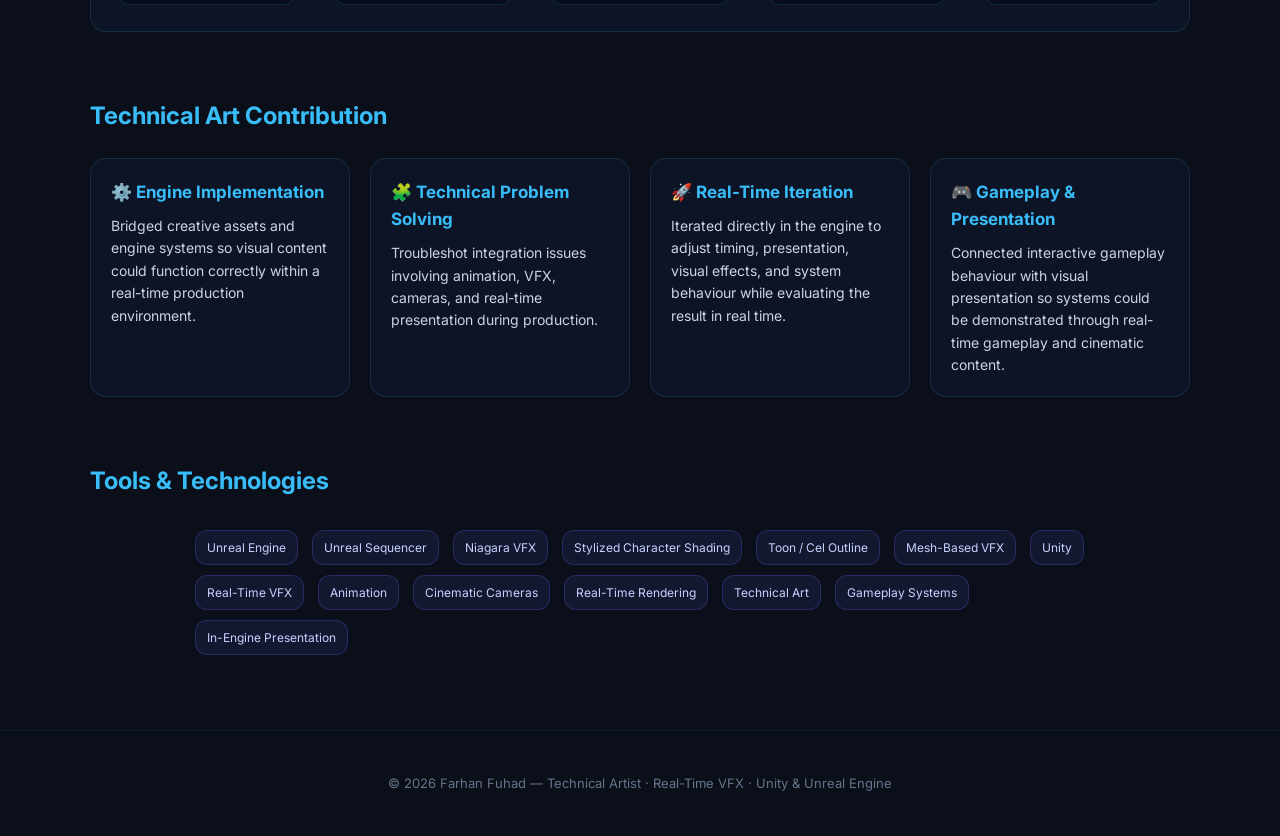
==== commit 5ac138fd: "Refine character shader description in VFX experiment" ====
--- a/cinematic.html
+++ b/cinematic.html
@@ -213,16 +213,16 @@
             </div>
 
             <div class="pipeline-card">
-                <h3>🎨 Toon Character Shader</h3>
-                <p>
-                    Applied a <strong>toon-style character shader</strong> to give the character a stylized,
-                    graphic look that works consistently with the surrounding VFX and presentation.
-                    The shading uses controlled light and shadow transitions rather than relying only
-                    on smooth physically based shading.
-                </p>
-                <p>
-                    This helps establish a cohesive visual language between the character, ground
-                    effect, and impact presentation while keeping the character readable during
+                <h3>🎨 Stylized Character Shader & Toon Outline</h3>
+                <p>
+                    Applied a <strong>stylized character shader with a strong toon-style outline</strong> to give the
+                    character a graphic, high-contrast look that works with the surrounding VFX and
+                    presentation. The outline emphasizes the character silhouette and helps separate
+                    the character clearly from the environment.
+                </p>
+                <p>
+                    This creates a cohesive visual language between the character, ground effect,
+                    and impact presentation while keeping the character readable during
                     fast-moving VFX moments.
                 </p>
             </div>
@@ -344,7 +344,8 @@
             <span class="tech-tag">Unreal Engine</span>
             <span class="tech-tag">Unreal Sequencer</span>
             <span class="tech-tag">Niagara VFX</span>
-            <span class="tech-tag">Toon / Cel Shading</span>
+            <span class="tech-tag">Stylized Character Shading</span>
+            <span class="tech-tag">Toon / Cel Outline</span>
             <span class="tech-tag">Mesh-Based VFX</span>
             <span class="tech-tag">Unity</span>
             <span class="tech-tag">Real-Time VFX</span>
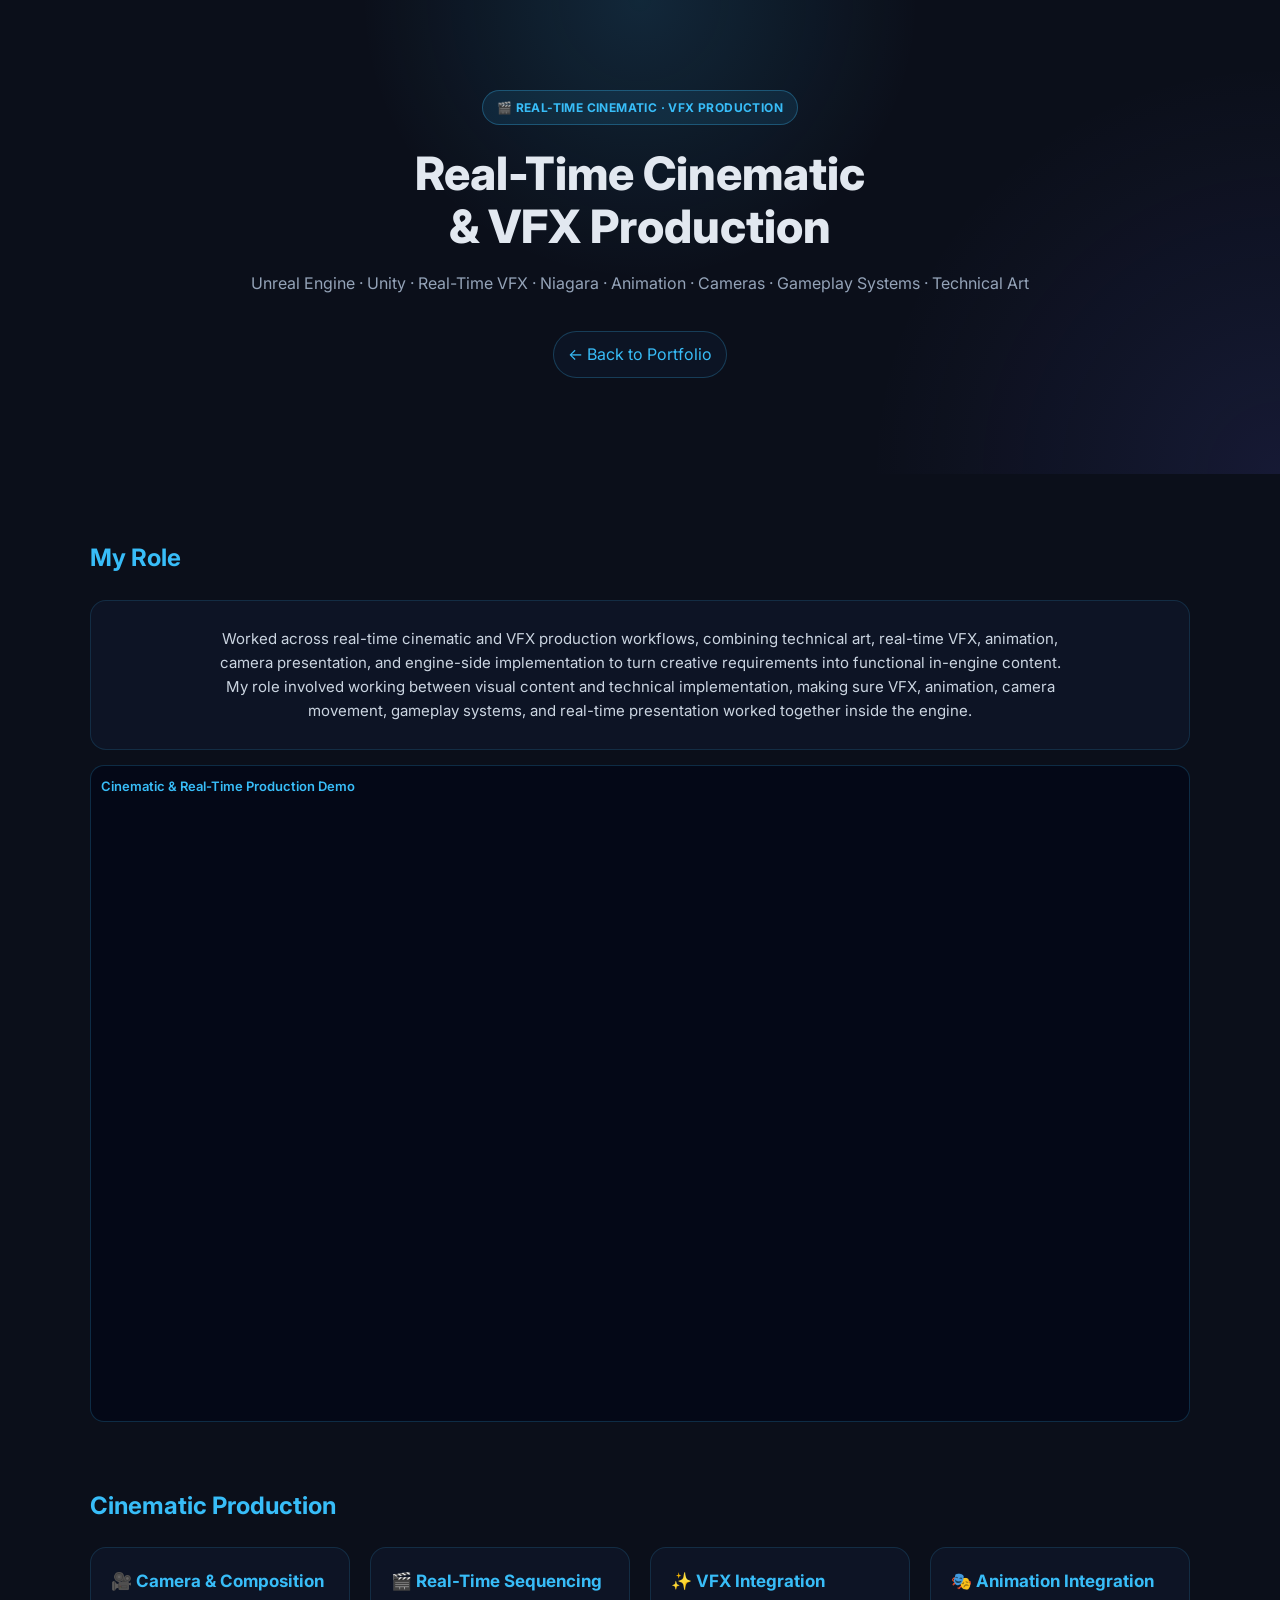
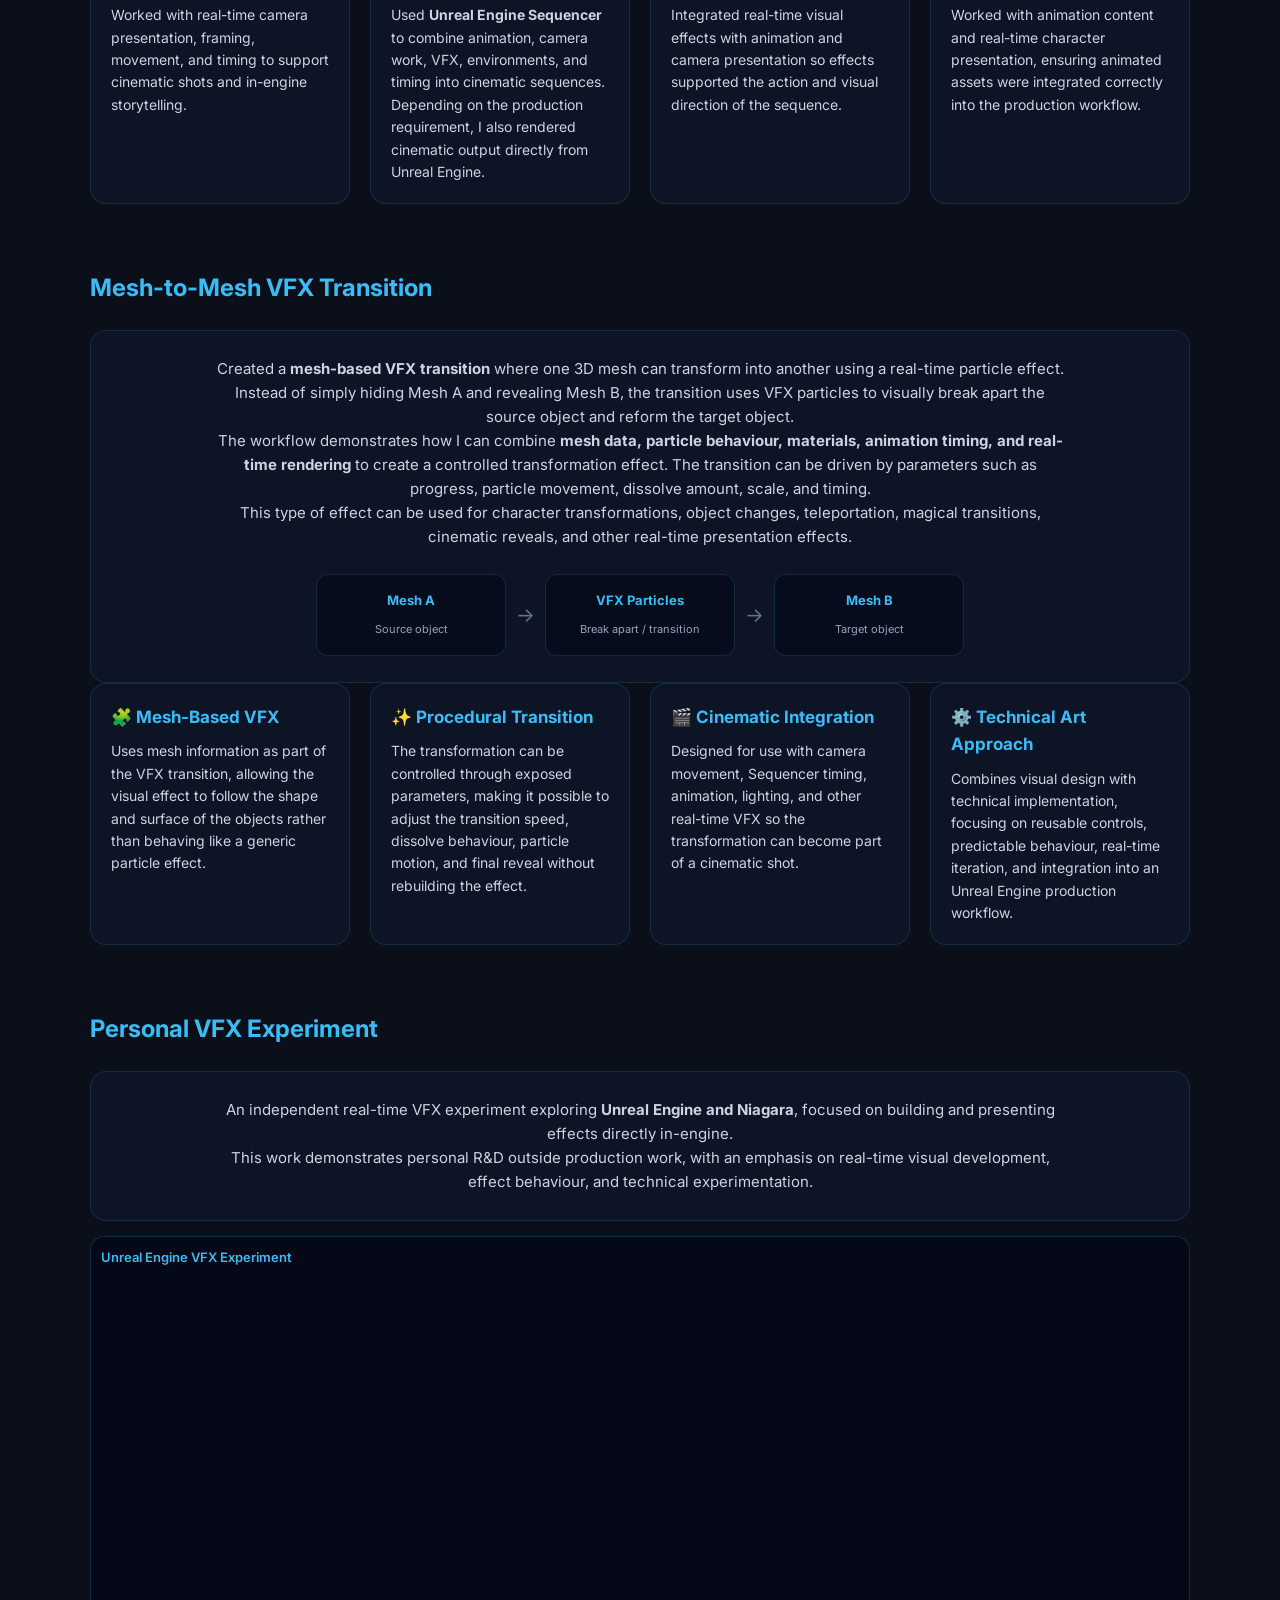
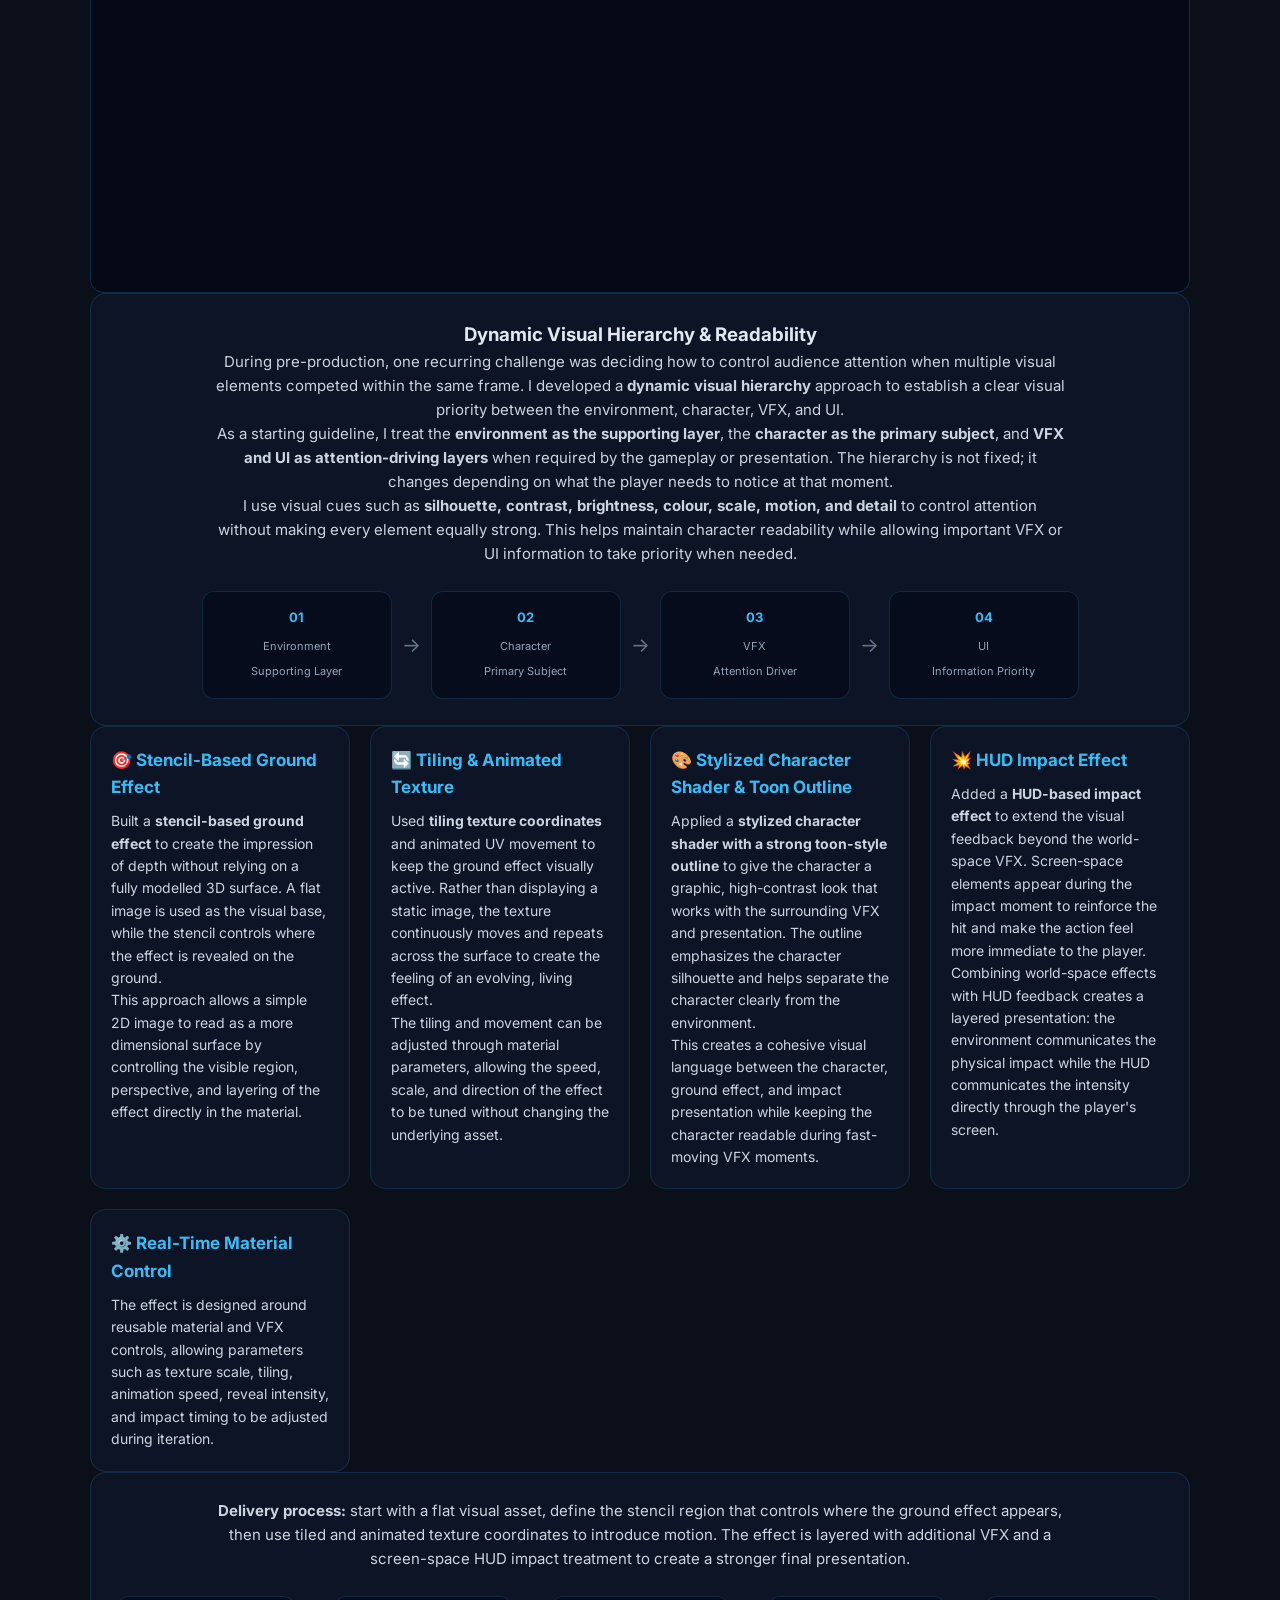
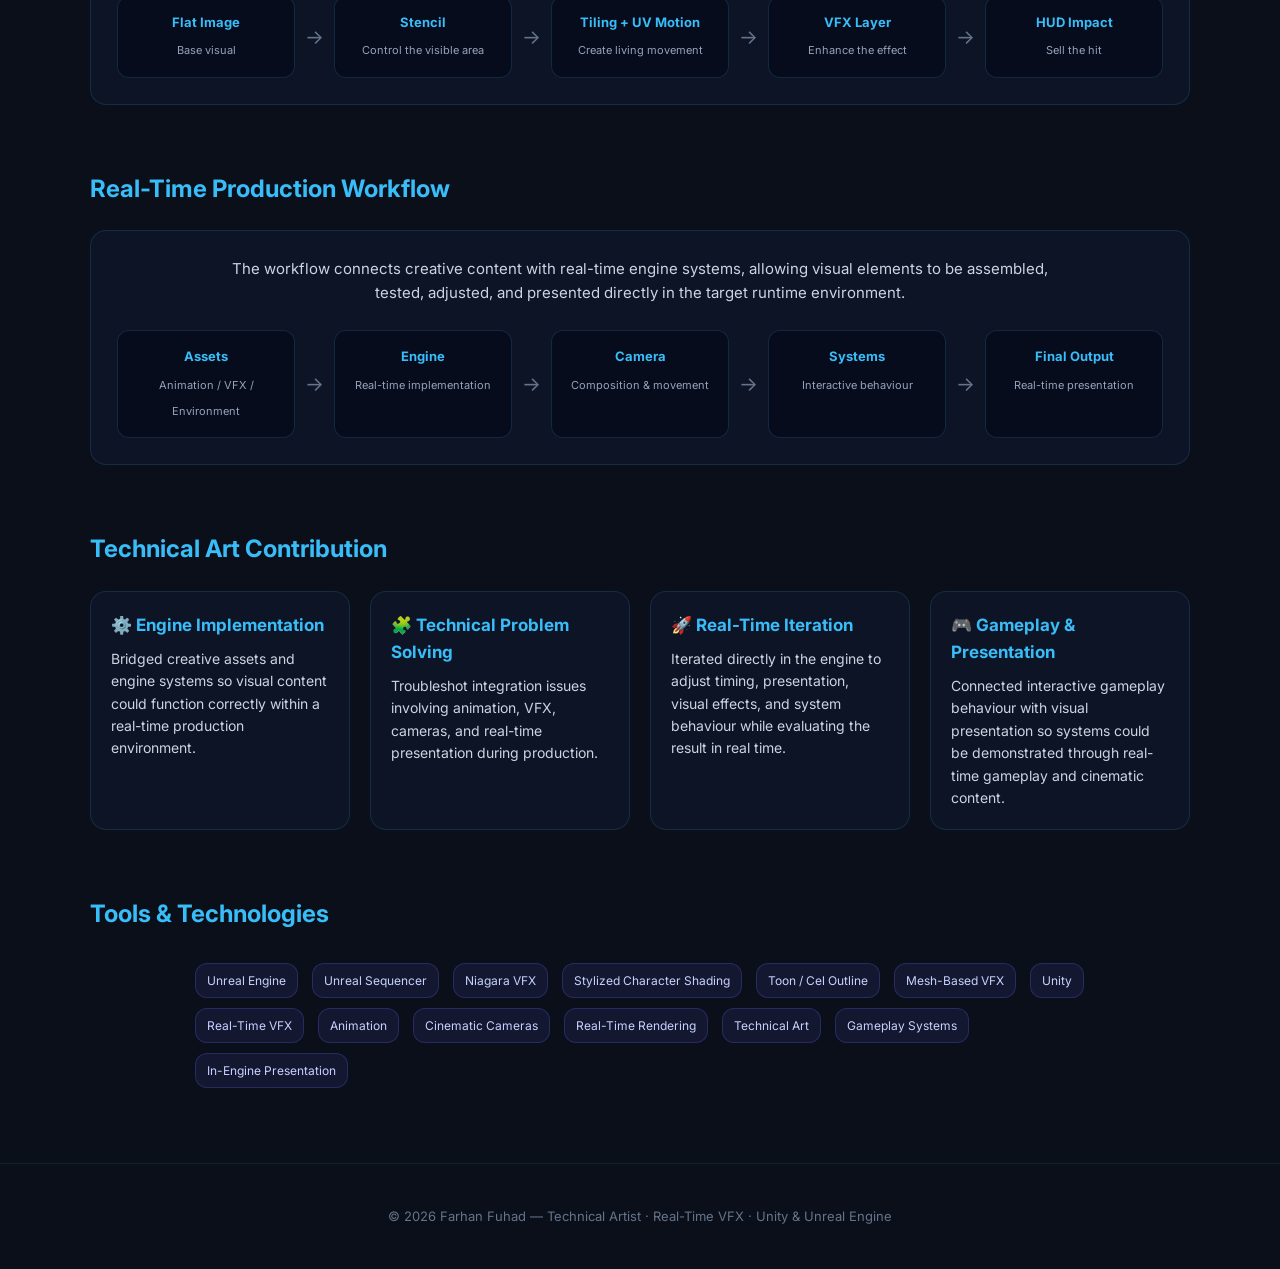
==== commit 8f434c73: "Add dynamic visual hierarchy case study to VFX presentation" ====
--- a/cinematic.html
+++ b/cinematic.html
@@ -179,6 +179,37 @@
             <div class="video-title">Unreal Engine VFX Experiment</div>
             <div class="video-frame">
                 <iframe src="https://www.youtube.com/embed/q9hhEenV5Z8" title="Unreal Engine VFX Experiment" allowfullscreen></iframe>
+            </div>
+        </div>
+
+        <div class="performance-card">
+            <div class="performance-copy">
+                <h3>Dynamic Visual Hierarchy & Readability</h3>
+                <p>
+                    During pre-production, one recurring challenge was deciding how to control audience attention
+                    when multiple visual elements competed within the same frame. I developed a <strong>dynamic visual hierarchy</strong>
+                    approach to establish a clear visual priority between the environment, character, VFX, and UI.
+                </p>
+                <p>
+                    As a starting guideline, I treat the <strong>environment as the supporting layer</strong>, the
+                    <strong>character as the primary subject</strong>, and <strong>VFX and UI as attention-driving layers</strong>
+                    when required by the gameplay or presentation. The hierarchy is not fixed; it changes depending
+                    on what the player needs to notice at that moment.
+                </p>
+                <p>
+                    I use visual cues such as <strong>silhouette, contrast, brightness, colour, scale, motion, and detail</strong>
+                    to control attention without making every element equally strong. This helps maintain character
+                    readability while allowing important VFX or UI information to take priority when needed.
+                </p>
+            </div>
+            <div class="performance-flow">
+                <div class="flow-step"><strong>01</strong><span>Environment<br>Supporting Layer</span></div>
+                <div class="flow-arrow">→</div>
+                <div class="flow-step"><strong>02</strong><span>Character<br>Primary Subject</span></div>
+                <div class="flow-arrow">→</div>
+                <div class="flow-step"><strong>03</strong><span>VFX<br>Attention Driver</span></div>
+                <div class="flow-arrow">→</div>
+                <div class="flow-step"><strong>04</strong><span>UI<br>Information Priority</span></div>
             </div>
         </div>
 
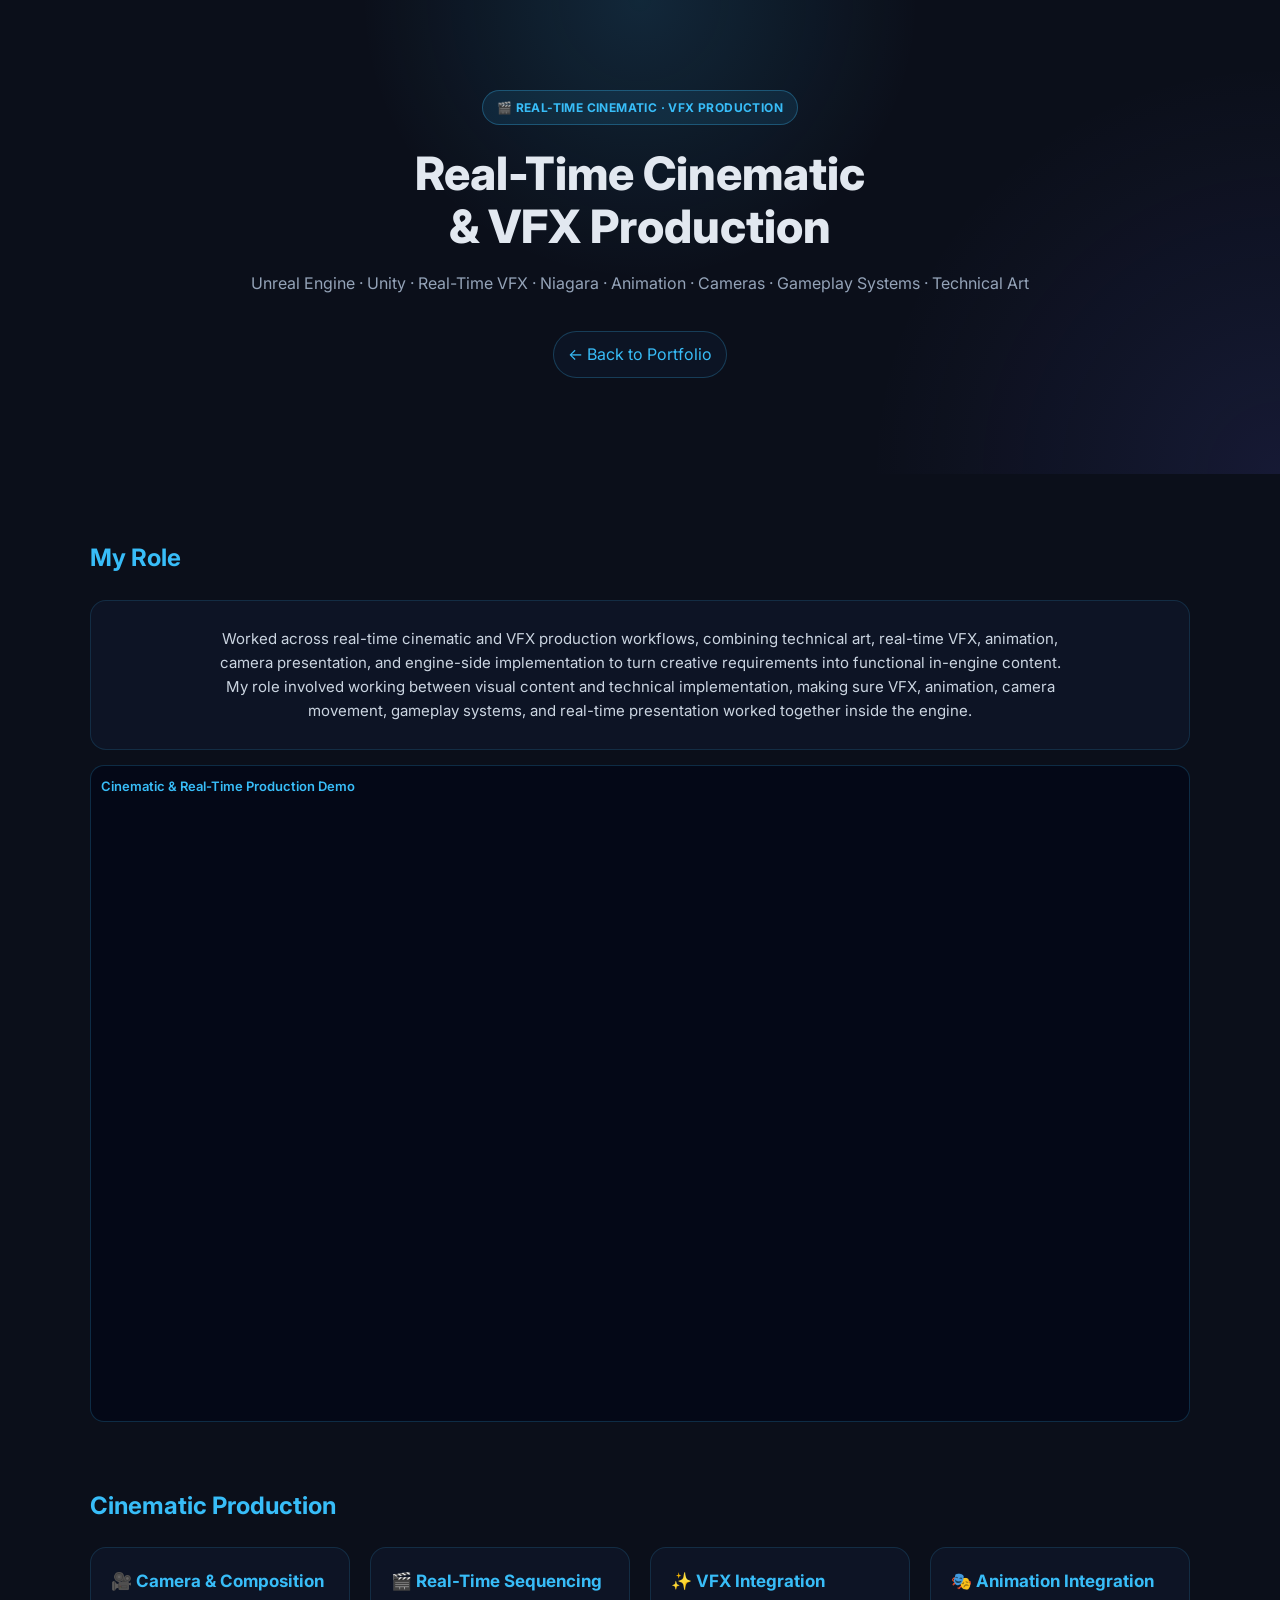
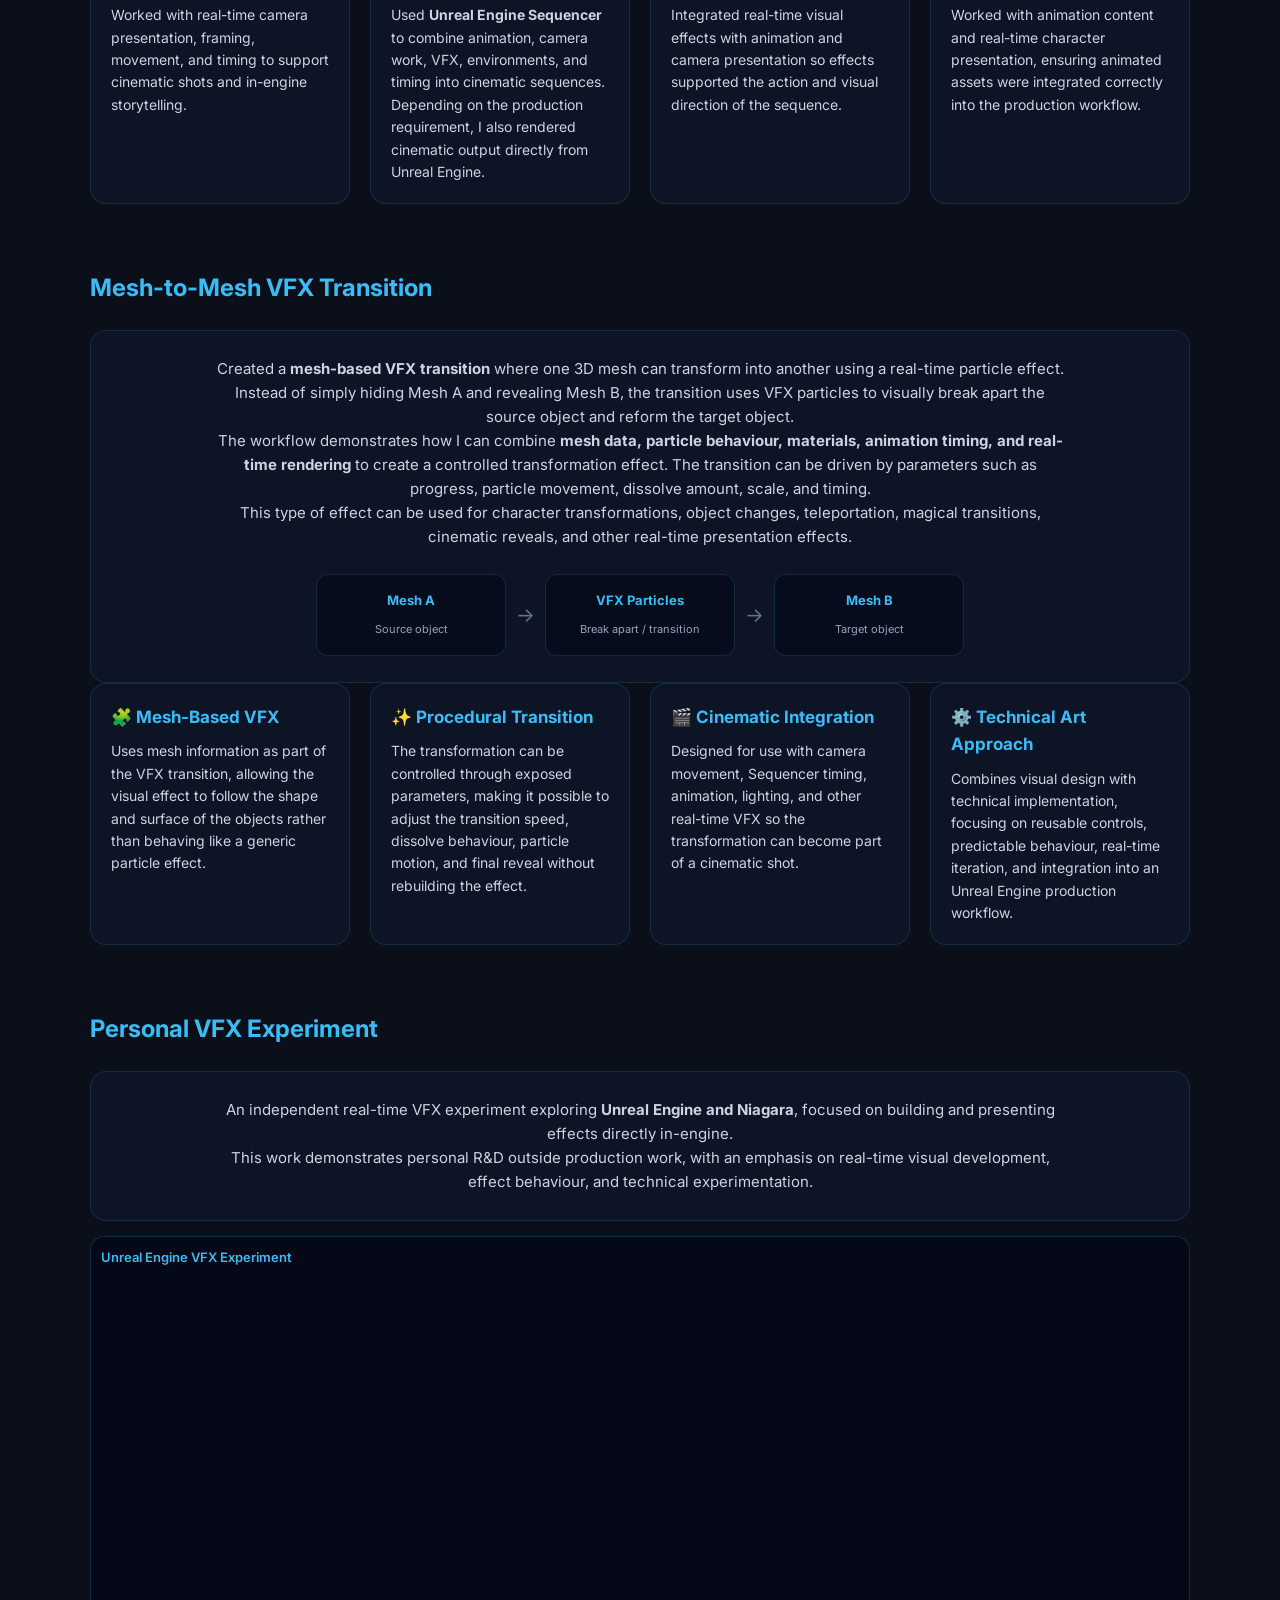
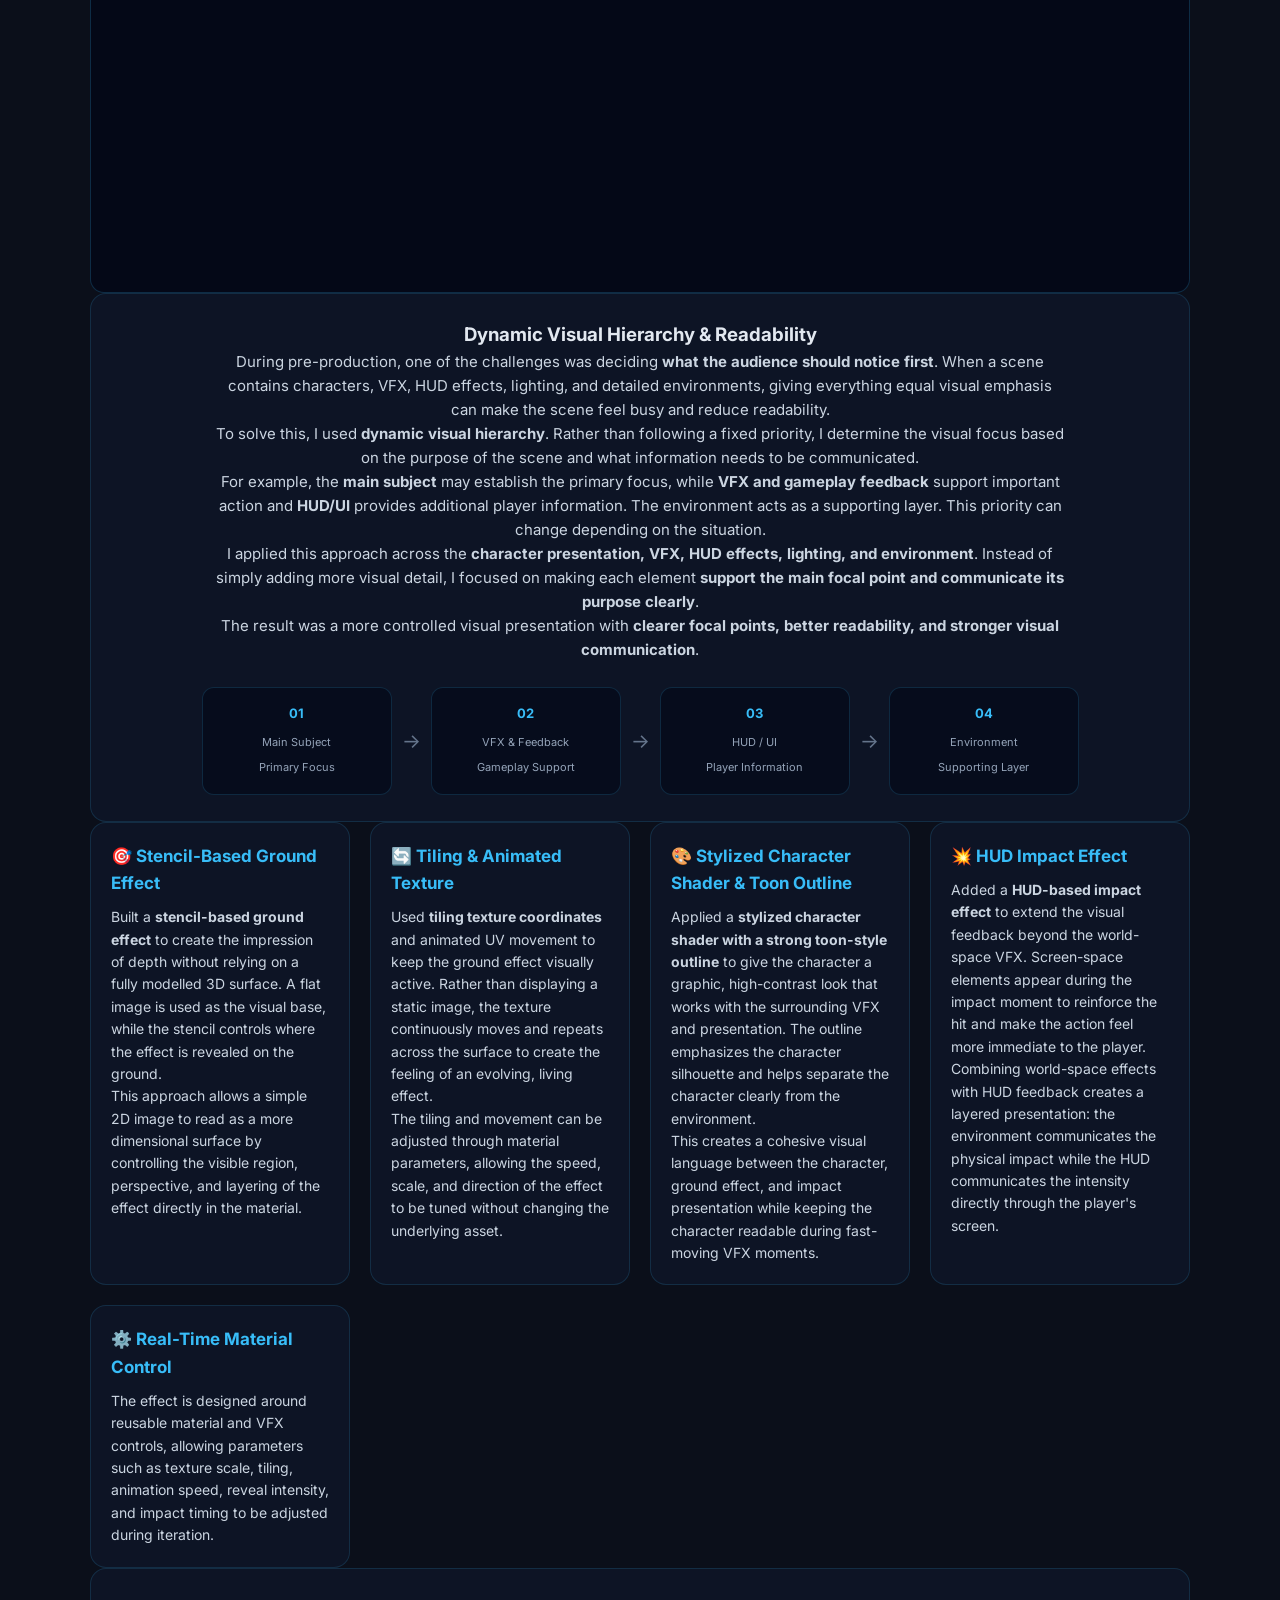
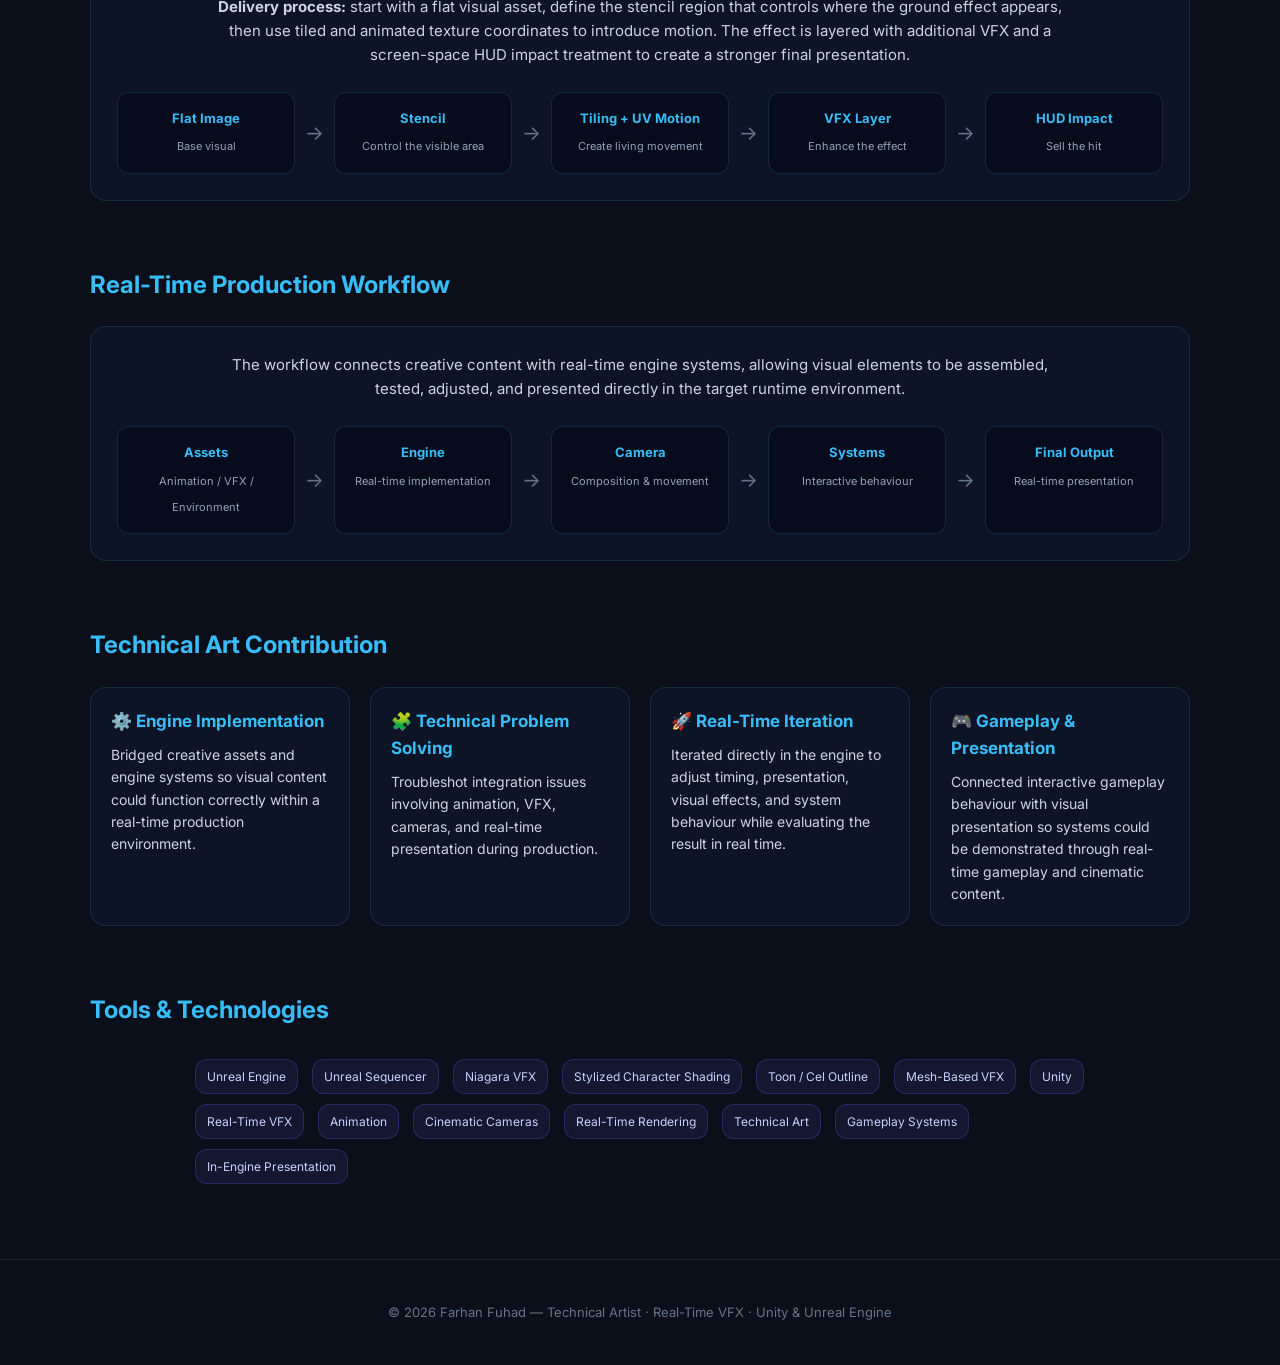
==== commit 280ed628: "Refine dynamic visual hierarchy presentation" ====
--- a/cinematic.html
+++ b/cinematic.html
@@ -186,30 +186,37 @@
             <div class="performance-copy">
                 <h3>Dynamic Visual Hierarchy & Readability</h3>
                 <p>
-                    During pre-production, one recurring challenge was deciding how to control audience attention
-                    when multiple visual elements competed within the same frame. I developed a <strong>dynamic visual hierarchy</strong>
-                    approach to establish a clear visual priority between the environment, character, VFX, and UI.
-                </p>
-                <p>
-                    As a starting guideline, I treat the <strong>environment as the supporting layer</strong>, the
-                    <strong>character as the primary subject</strong>, and <strong>VFX and UI as attention-driving layers</strong>
-                    when required by the gameplay or presentation. The hierarchy is not fixed; it changes depending
-                    on what the player needs to notice at that moment.
-                </p>
-                <p>
-                    I use visual cues such as <strong>silhouette, contrast, brightness, colour, scale, motion, and detail</strong>
-                    to control attention without making every element equally strong. This helps maintain character
-                    readability while allowing important VFX or UI information to take priority when needed.
+                    During pre-production, one of the challenges was deciding <strong>what the audience should notice first</strong>.
+                    When a scene contains characters, VFX, HUD effects, lighting, and detailed environments, giving everything
+                    equal visual emphasis can make the scene feel busy and reduce readability.
+                </p>
+                <p>
+                    To solve this, I used <strong>dynamic visual hierarchy</strong>. Rather than following a fixed priority,
+                    I determine the visual focus based on the purpose of the scene and what information needs to be communicated.
+                </p>
+                <p>
+                    For example, the <strong>main subject</strong> may establish the primary focus, while <strong>VFX and gameplay
+                    feedback</strong> support important action and <strong>HUD/UI</strong> provides additional player information.
+                    The environment acts as a supporting layer. This priority can change depending on the situation.
+                </p>
+                <p>
+                    I applied this approach across the <strong>character presentation, VFX, HUD effects, lighting, and environment</strong>.
+                    Instead of simply adding more visual detail, I focused on making each element <strong>support the main focal point
+                    and communicate its purpose clearly</strong>.
+                </p>
+                <p>
+                    The result was a more controlled visual presentation with <strong>clearer focal points, better readability,
+                    and stronger visual communication</strong>.
                 </p>
             </div>
             <div class="performance-flow">
-                <div class="flow-step"><strong>01</strong><span>Environment<br>Supporting Layer</span></div>
-                <div class="flow-arrow">→</div>
-                <div class="flow-step"><strong>02</strong><span>Character<br>Primary Subject</span></div>
-                <div class="flow-arrow">→</div>
-                <div class="flow-step"><strong>03</strong><span>VFX<br>Attention Driver</span></div>
-                <div class="flow-arrow">→</div>
-                <div class="flow-step"><strong>04</strong><span>UI<br>Information Priority</span></div>
+                <div class="flow-step"><strong>01</strong><span>Main Subject<br>Primary Focus</span></div>
+                <div class="flow-arrow">→</div>
+                <div class="flow-step"><strong>02</strong><span>VFX & Feedback<br>Gameplay Support</span></div>
+                <div class="flow-arrow">→</div>
+                <div class="flow-step"><strong>03</strong><span>HUD / UI<br>Player Information</span></div>
+                <div class="flow-arrow">→</div>
+                <div class="flow-step"><strong>04</strong><span>Environment<br>Supporting Layer</span></div>
             </div>
         </div>
 
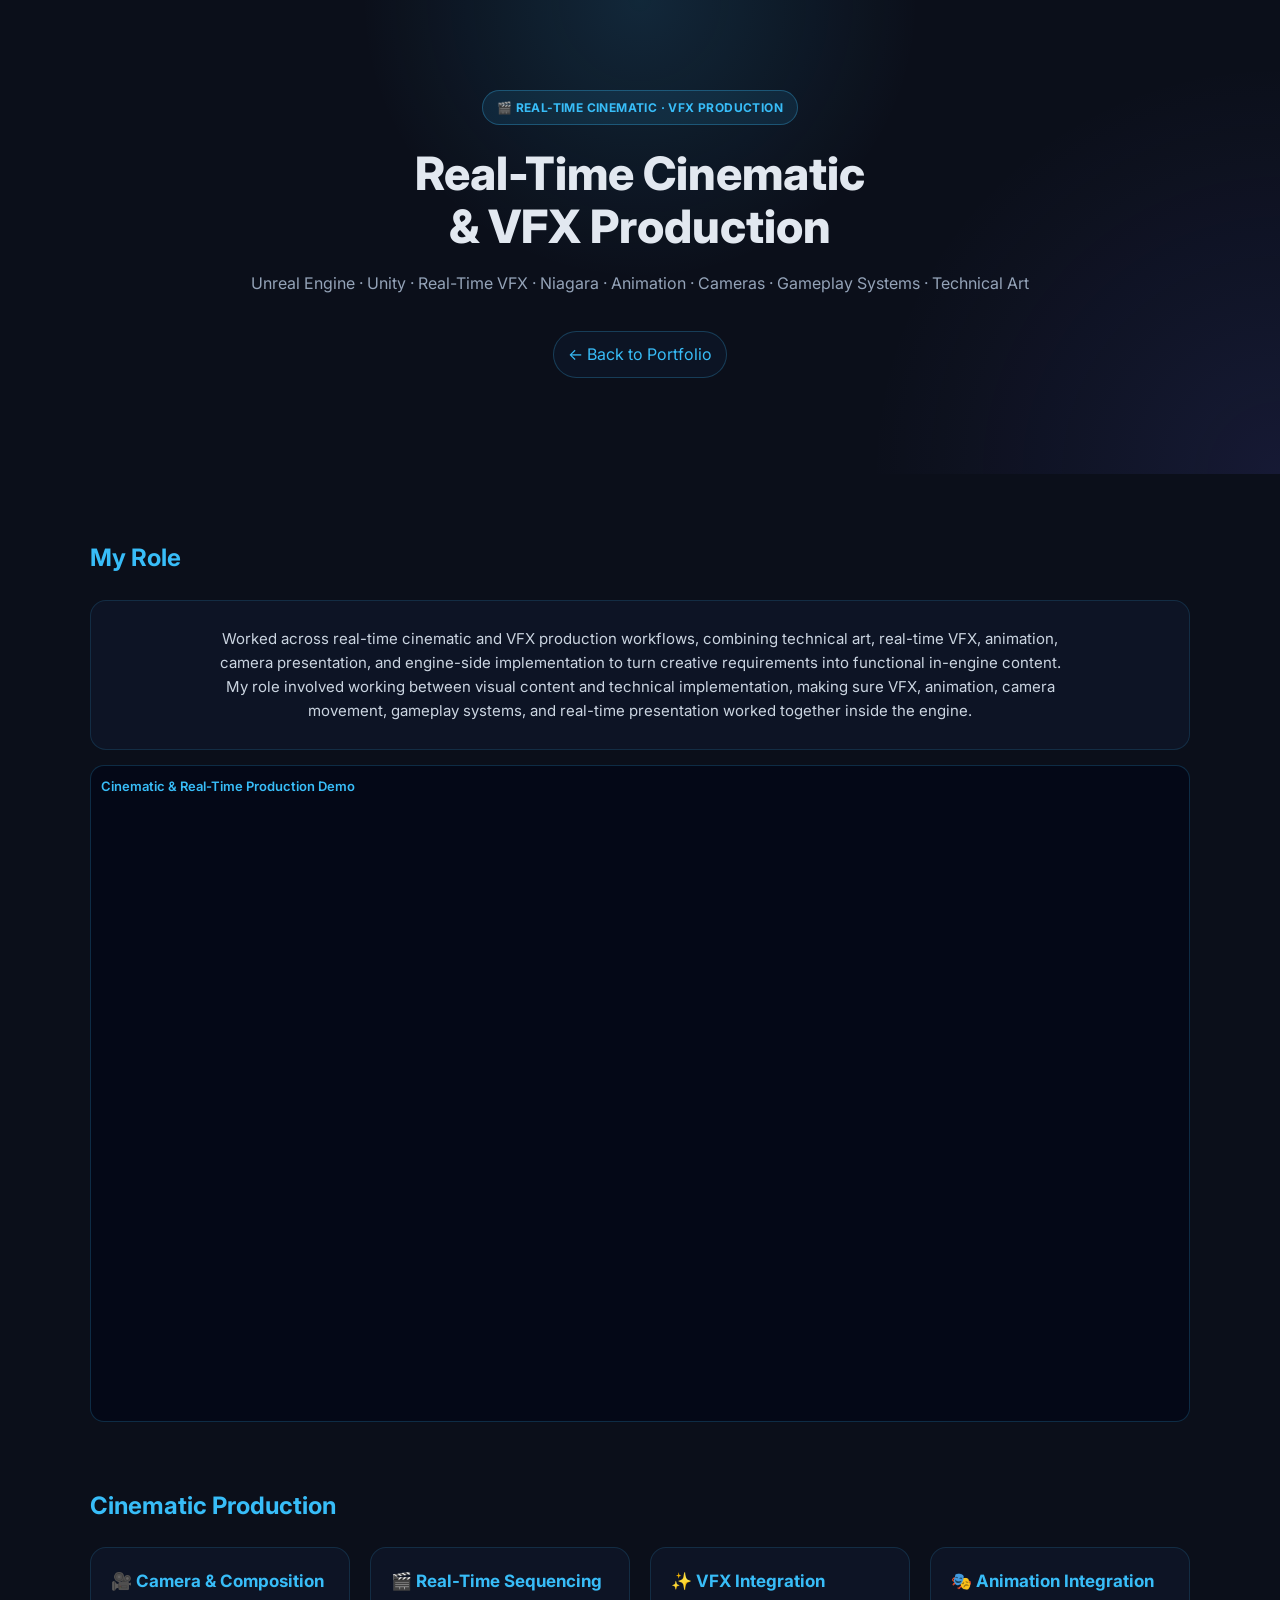
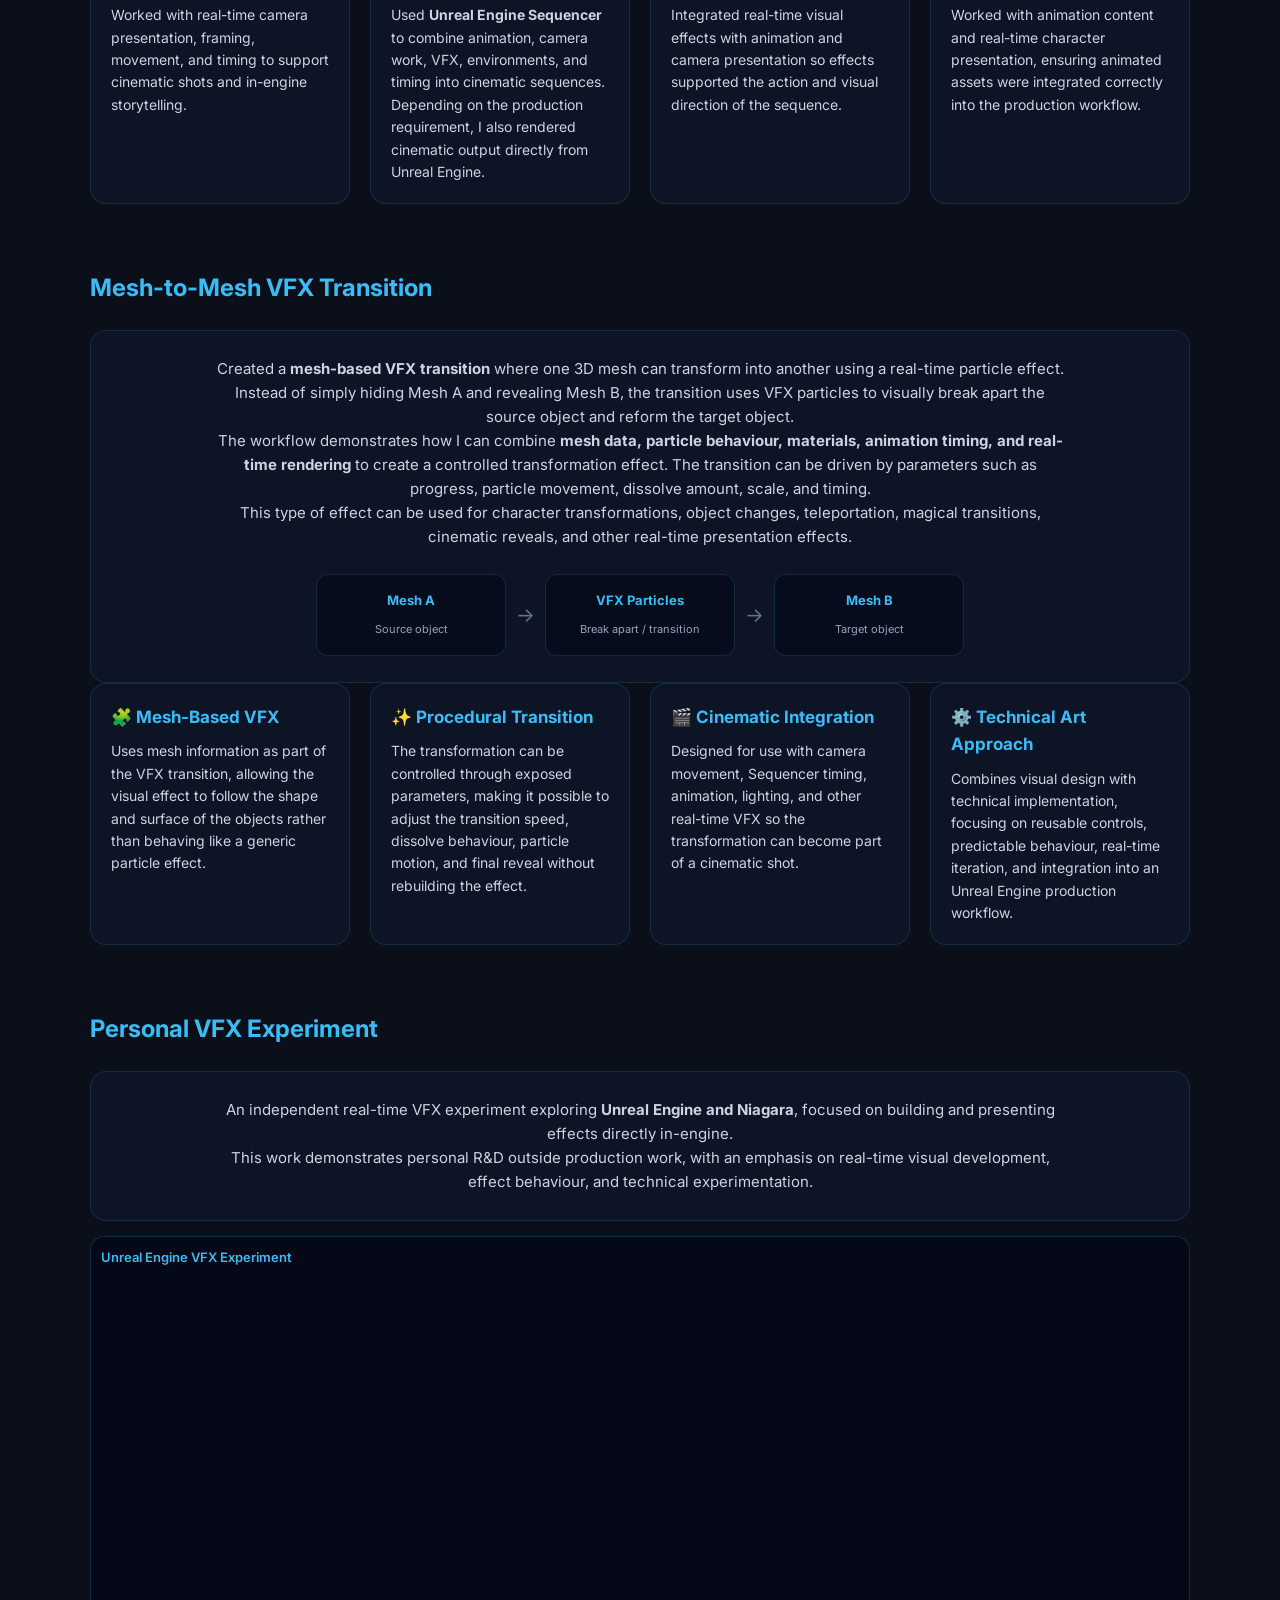
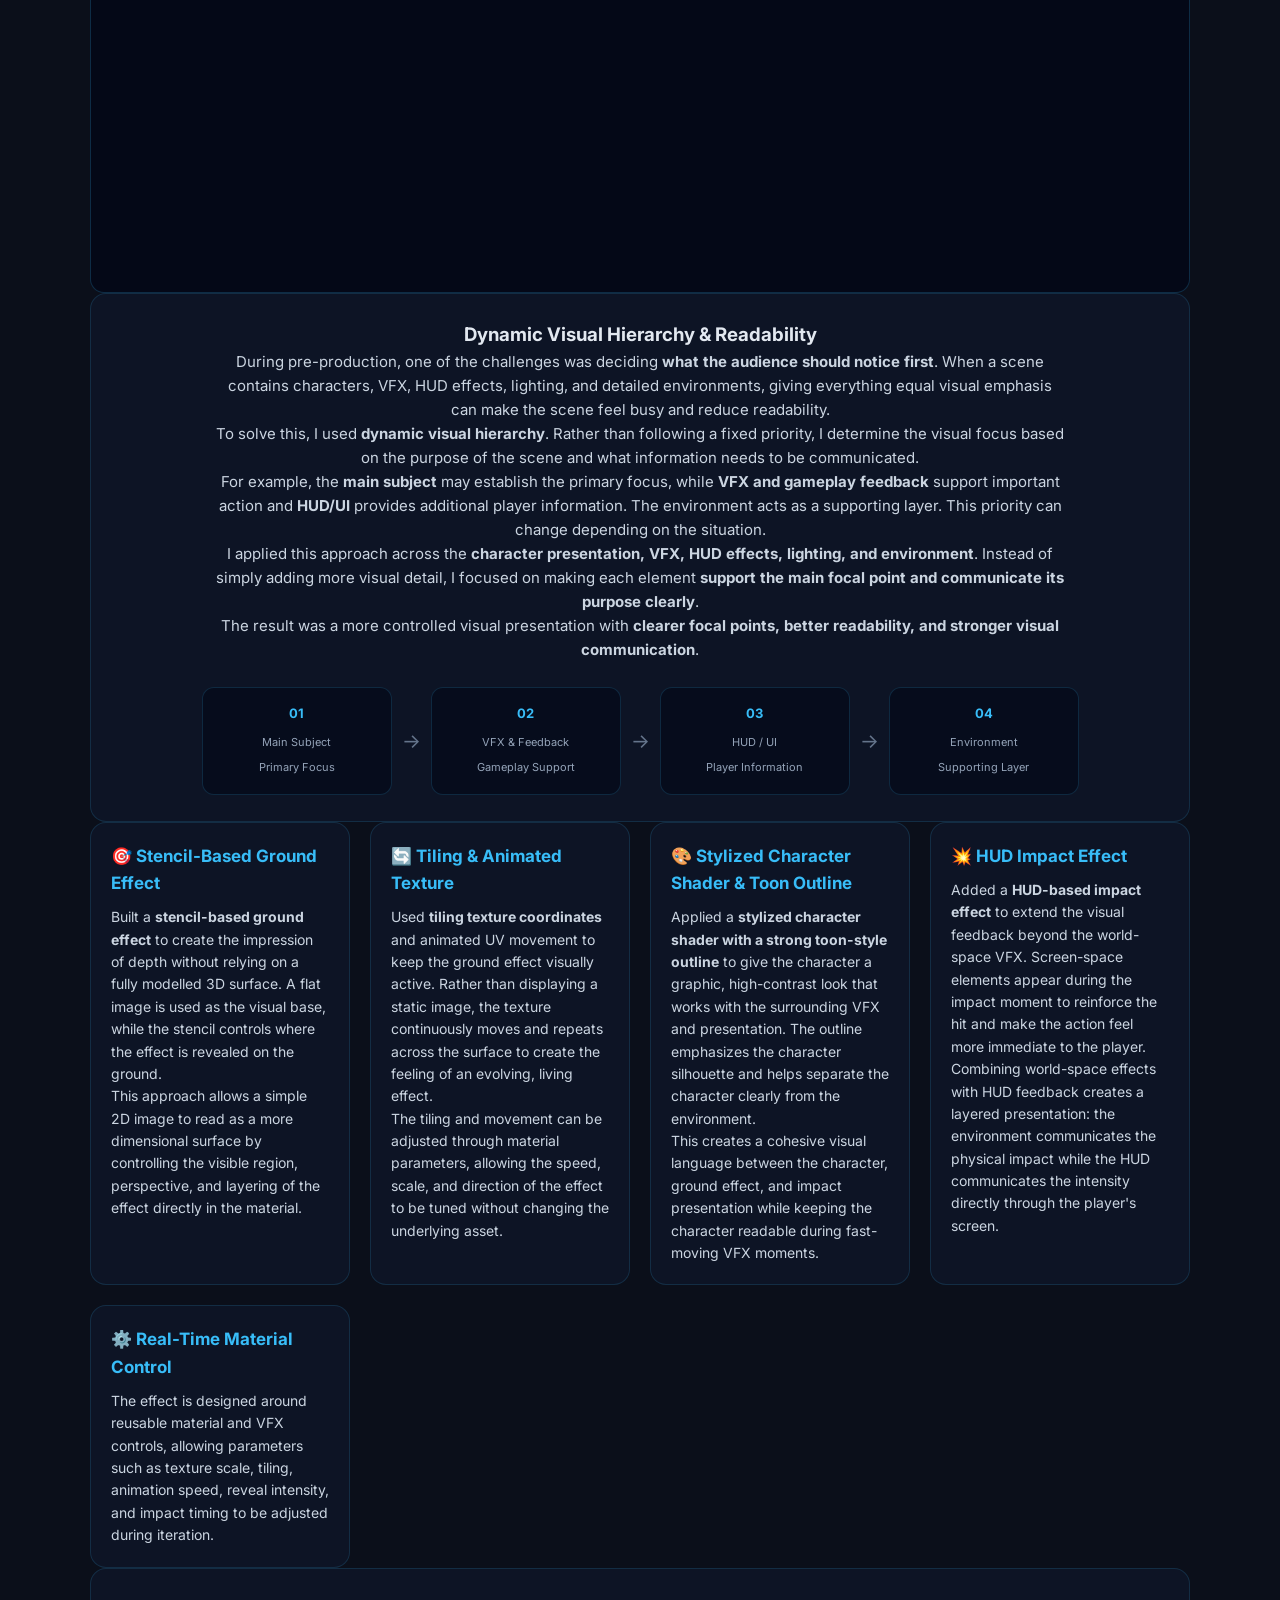
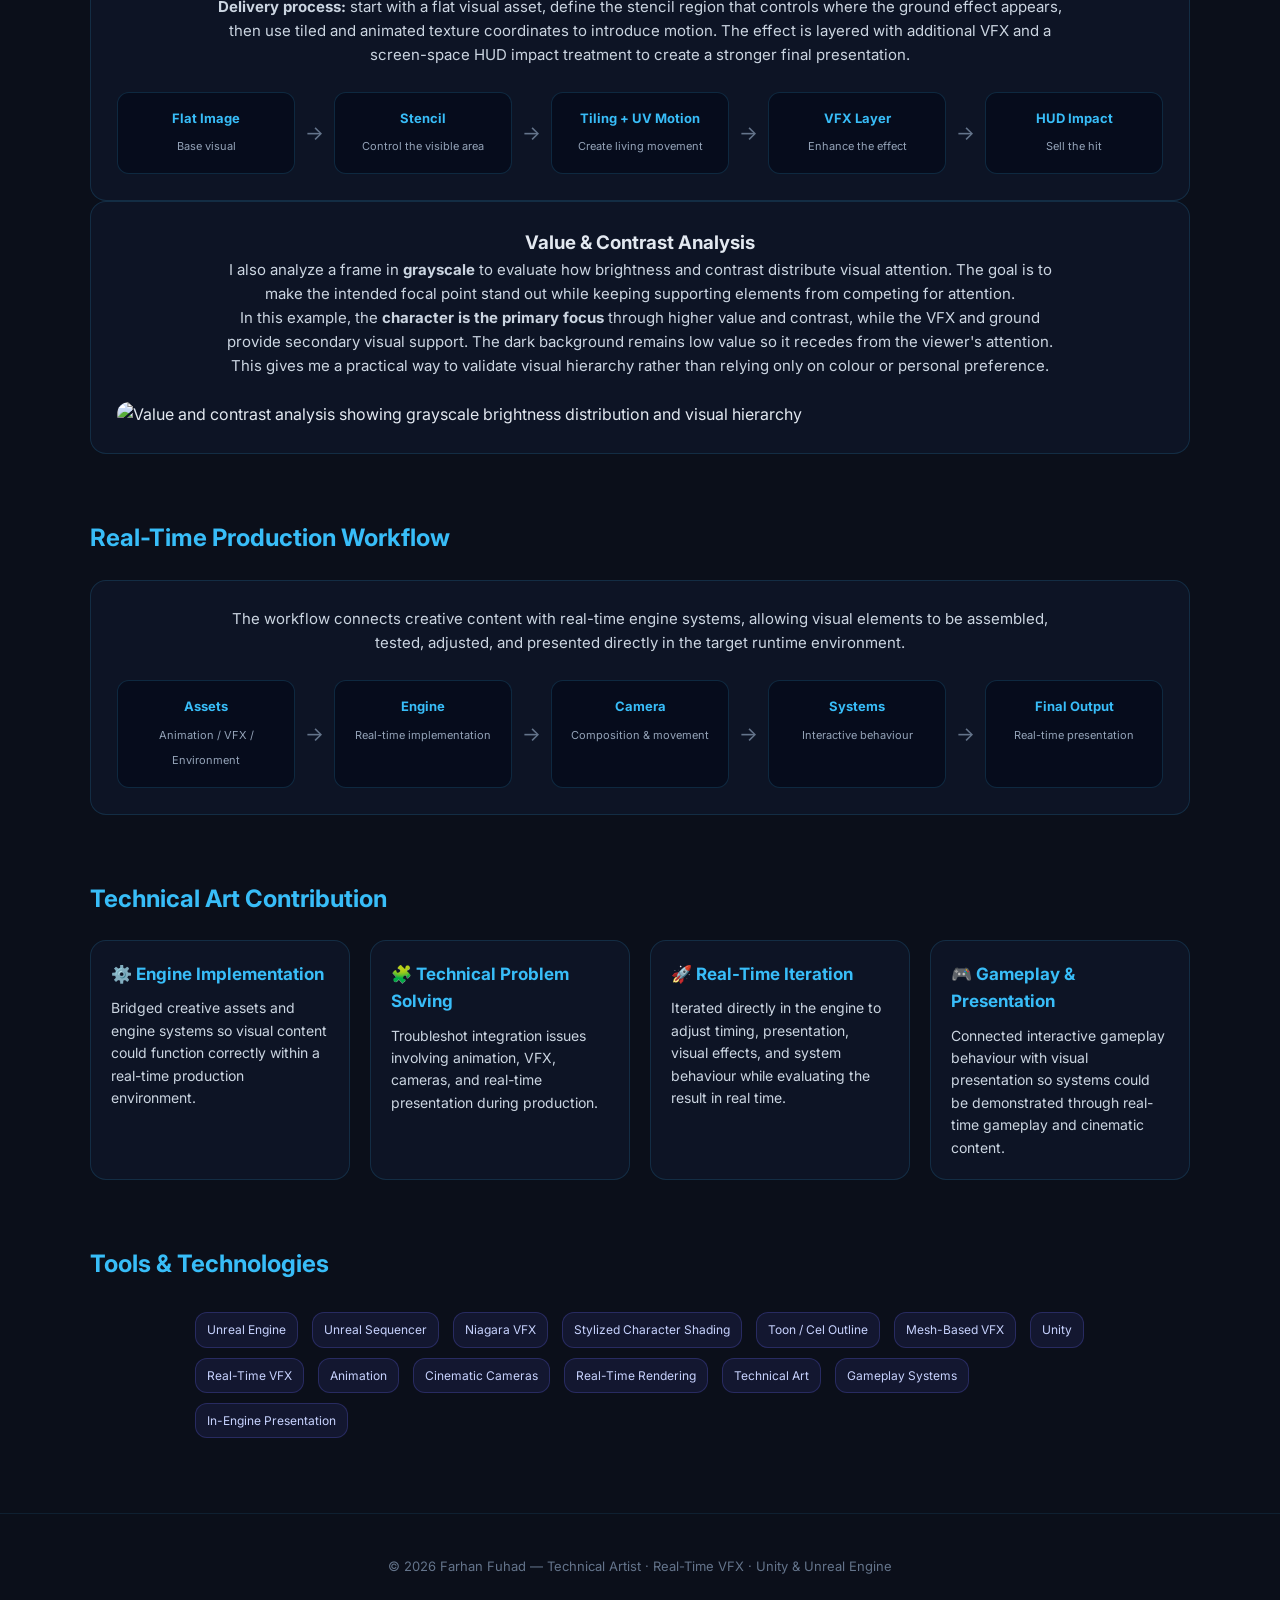
==== commit a041283c: "Add value and contrast analysis to VFX presentation" ====
--- a/cinematic.html
+++ b/cinematic.html
@@ -310,6 +310,32 @@
                 <div class="flow-step"><strong>VFX Layer</strong><span>Enhance the effect</span></div>
                 <div class="flow-arrow">→</div>
                 <div class="flow-step"><strong>HUD Impact</strong><span>Sell the hit</span></div>
+            </div>
+        </div>
+
+        <div class="performance-card">
+            <div class="performance-copy">
+                <h3>Value & Contrast Analysis</h3>
+                <p>
+                    I also analyze a frame in <strong>grayscale</strong> to evaluate how brightness and
+                    contrast distribute visual attention. The goal is to make the intended focal point
+                    stand out while keeping supporting elements from competing for attention.
+                </p>
+                <p>
+                    In this example, the <strong>character is the primary focus</strong> through higher
+                    value and contrast, while the VFX and ground provide secondary visual support.
+                    The dark background remains low value so it recedes from the viewer's attention.
+                </p>
+                <p>
+                    This gives me a practical way to validate visual hierarchy rather than relying only
+                    on colour or personal preference.
+                </p>
+            </div>
+
+            <div class="value-analysis-image" style="margin-top: 24px;">
+                <img src="value-contrast-analysis.jpg"
+                     alt="Value and contrast analysis showing grayscale brightness distribution and visual hierarchy"
+                     style="display:block;width:100%;height:auto;border-radius:12px;">
             </div>
         </div>
     </section>
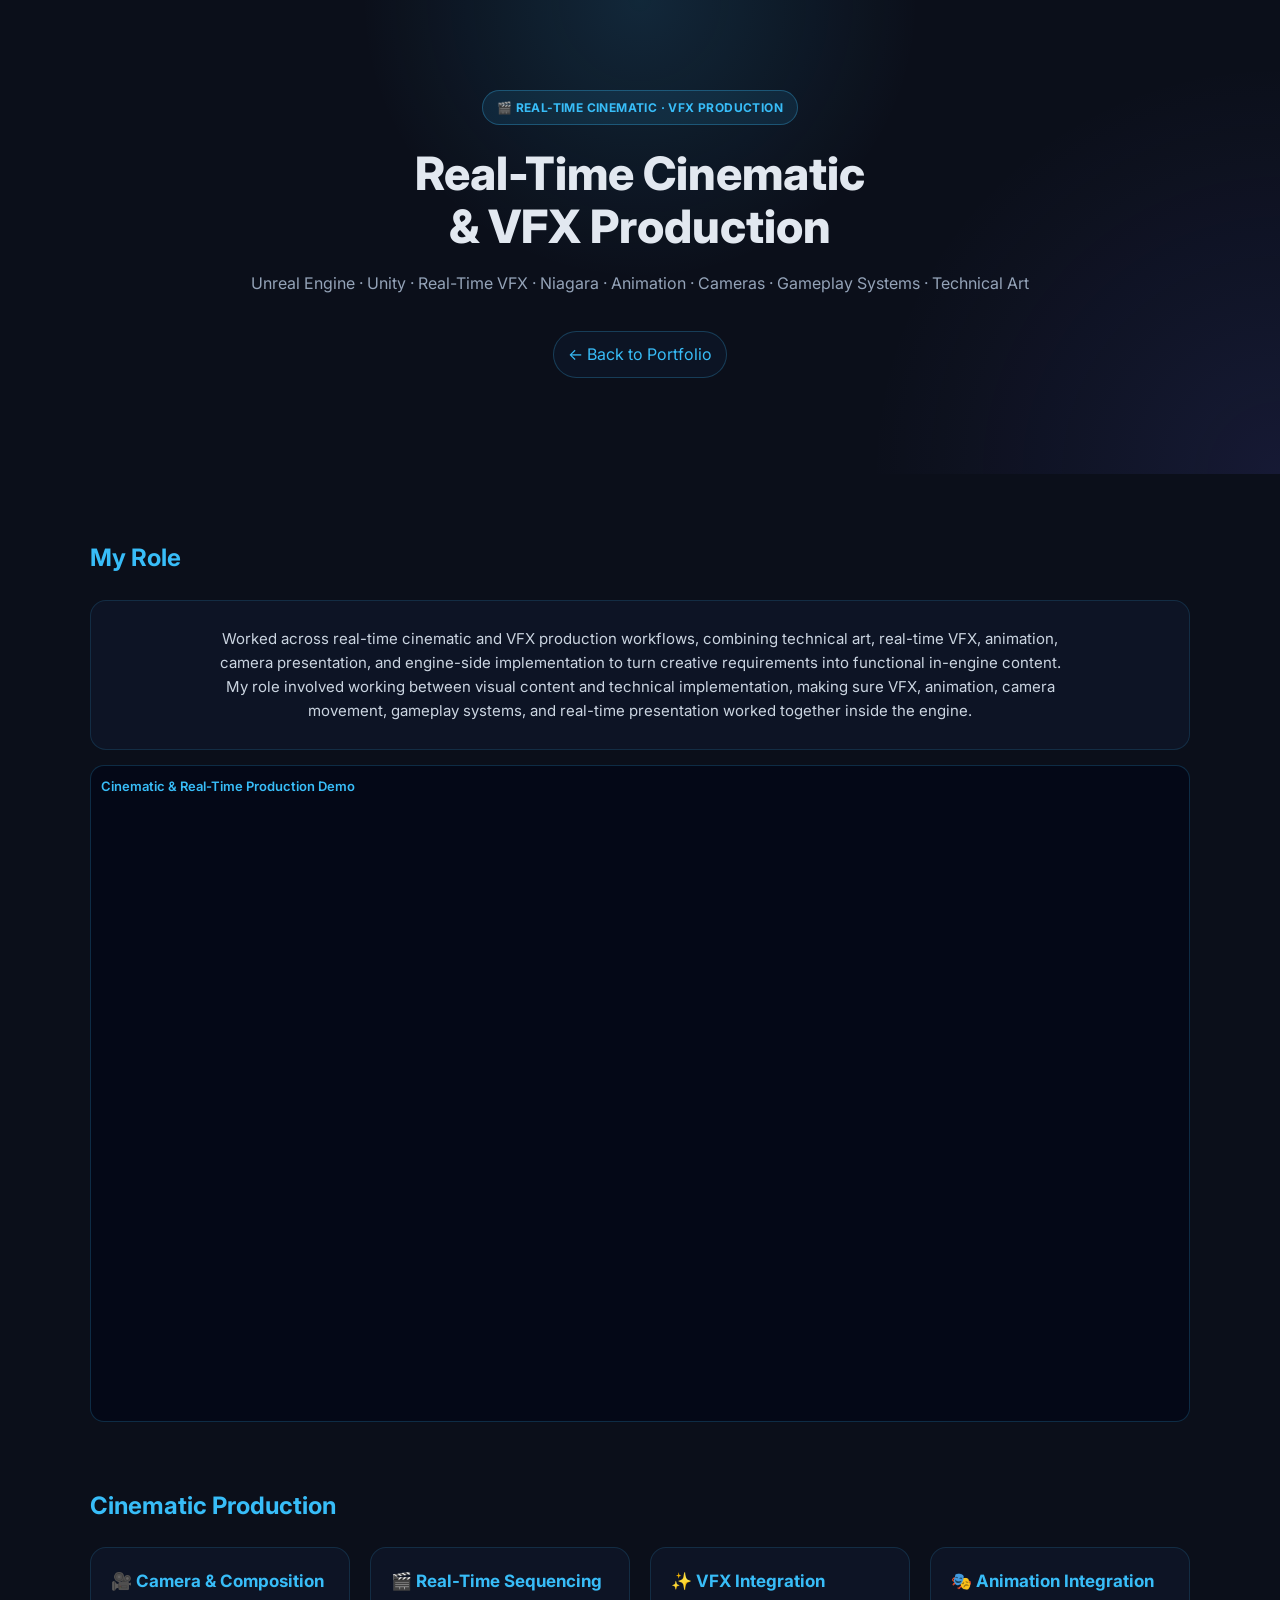
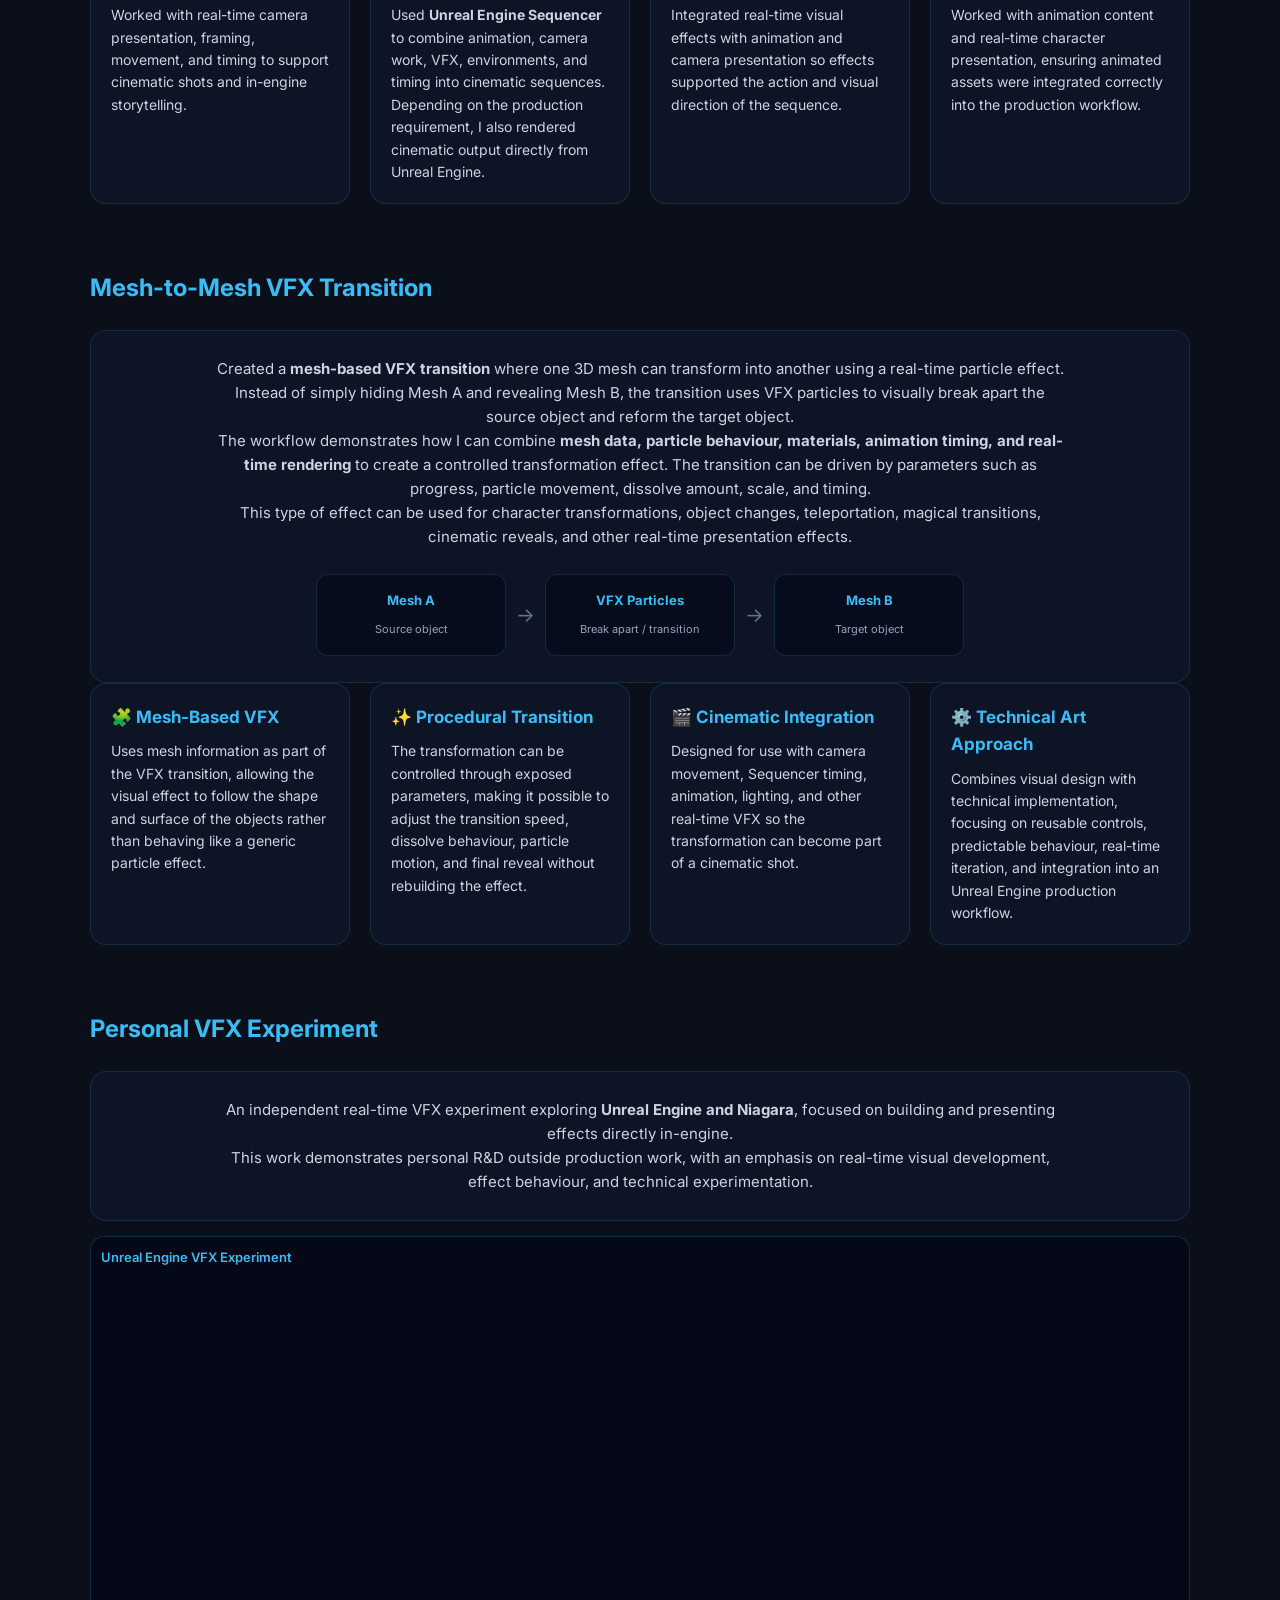
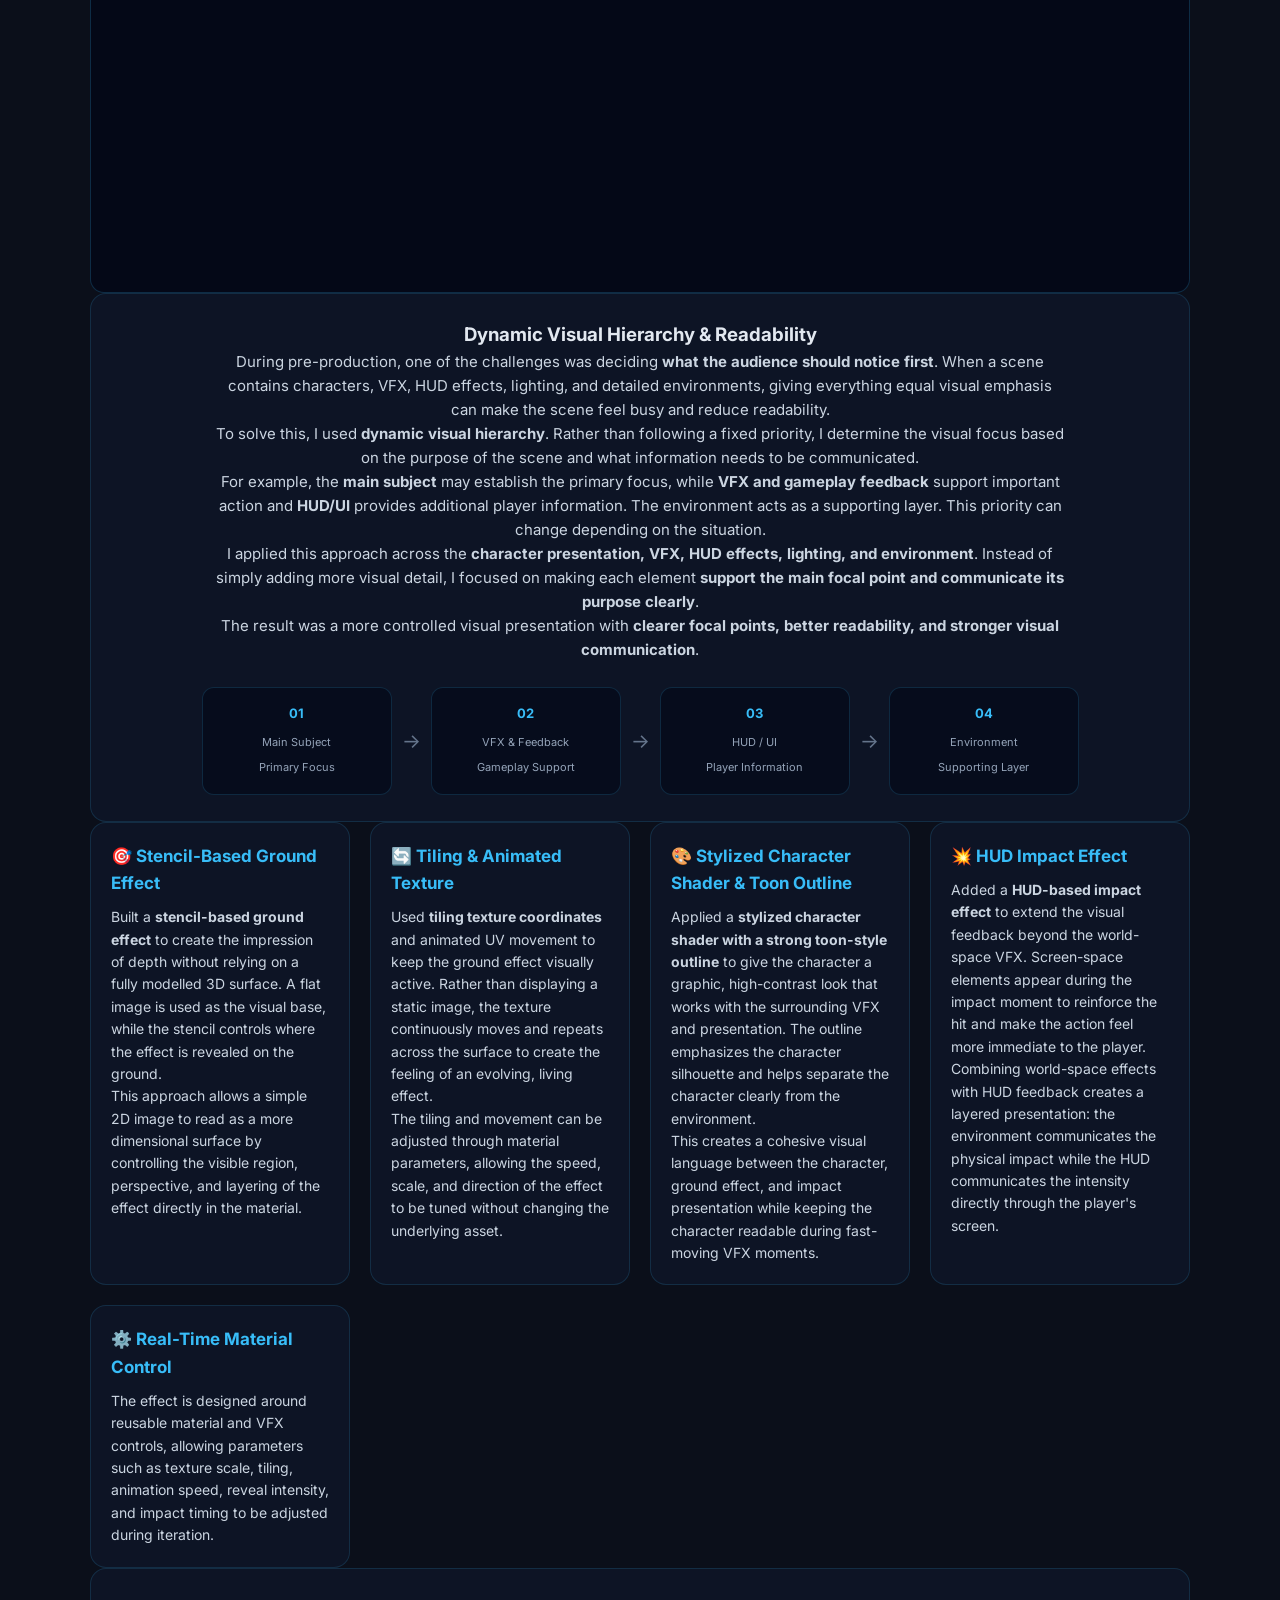
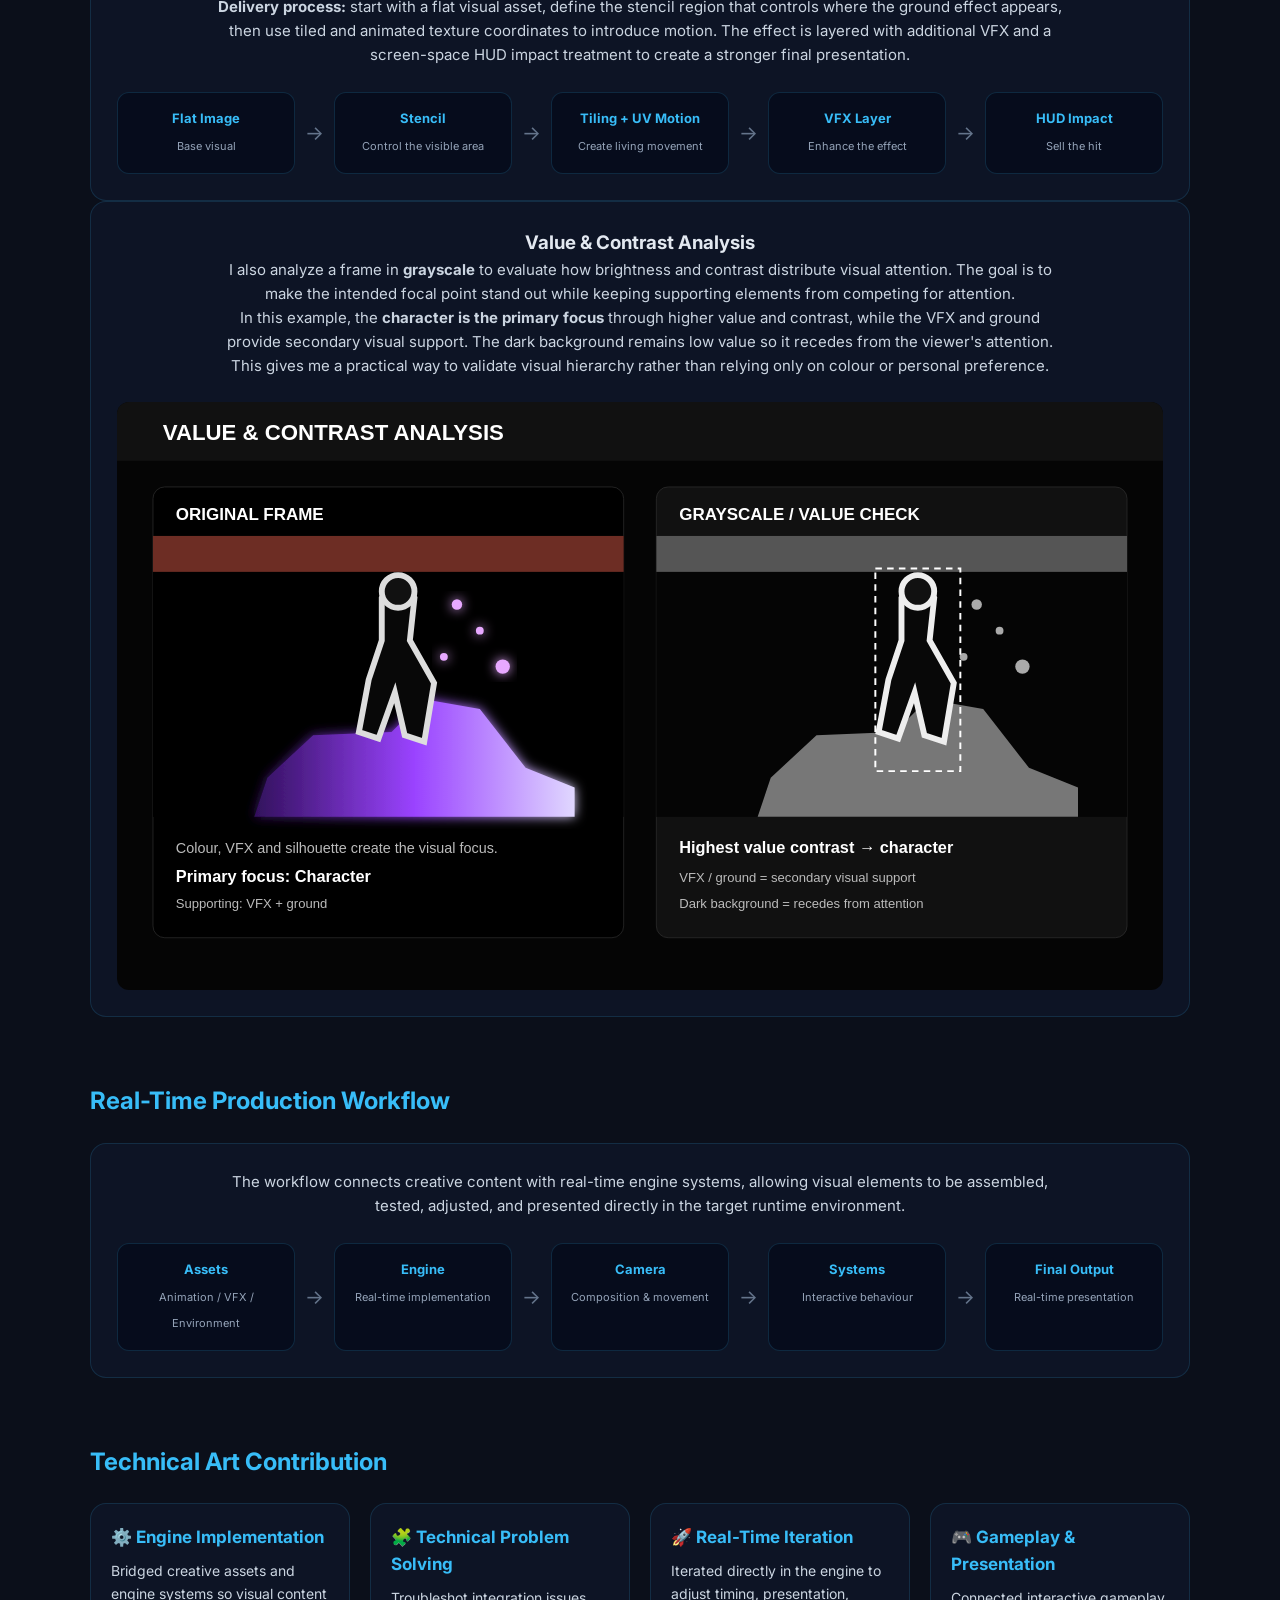
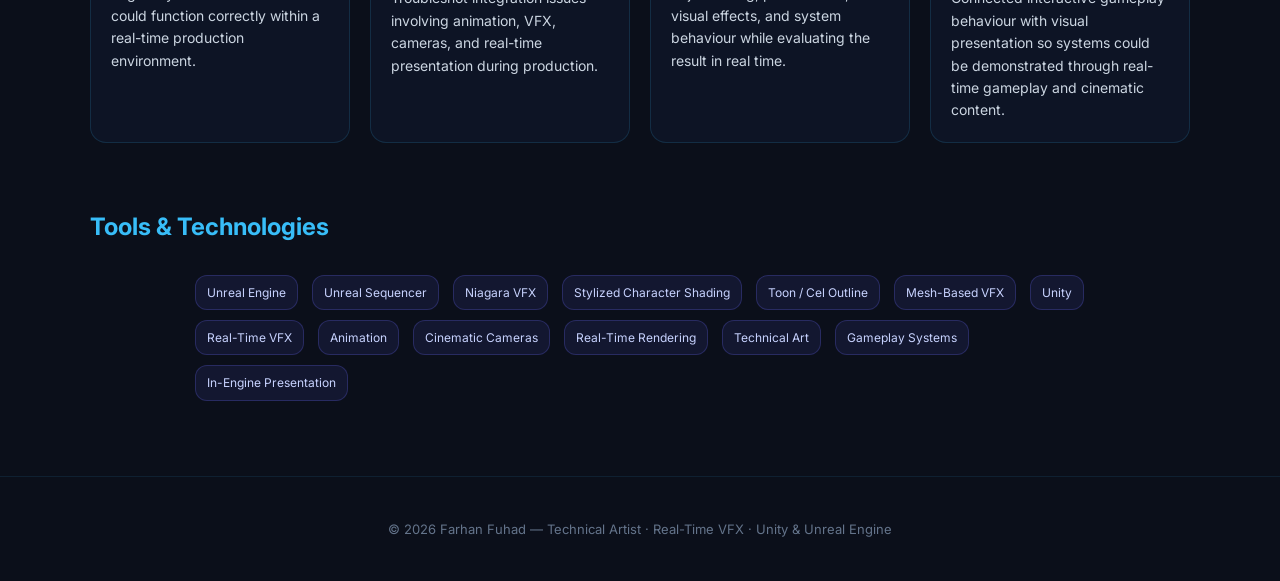
==== commit 97c858bf: "Fix value contrast analysis image path" ====
--- a/cinematic.html
+++ b/cinematic.html
@@ -333,7 +333,7 @@
             </div>
 
             <div class="value-analysis-image" style="margin-top: 24px;">
-                <img src="value-contrast-analysis.jpg"
+                <img src="value-contrast-analysis.svg"
                      alt="Value and contrast analysis showing grayscale brightness distribution and visual hierarchy"
                      style="display:block;width:100%;height:auto;border-radius:12px;">
             </div>
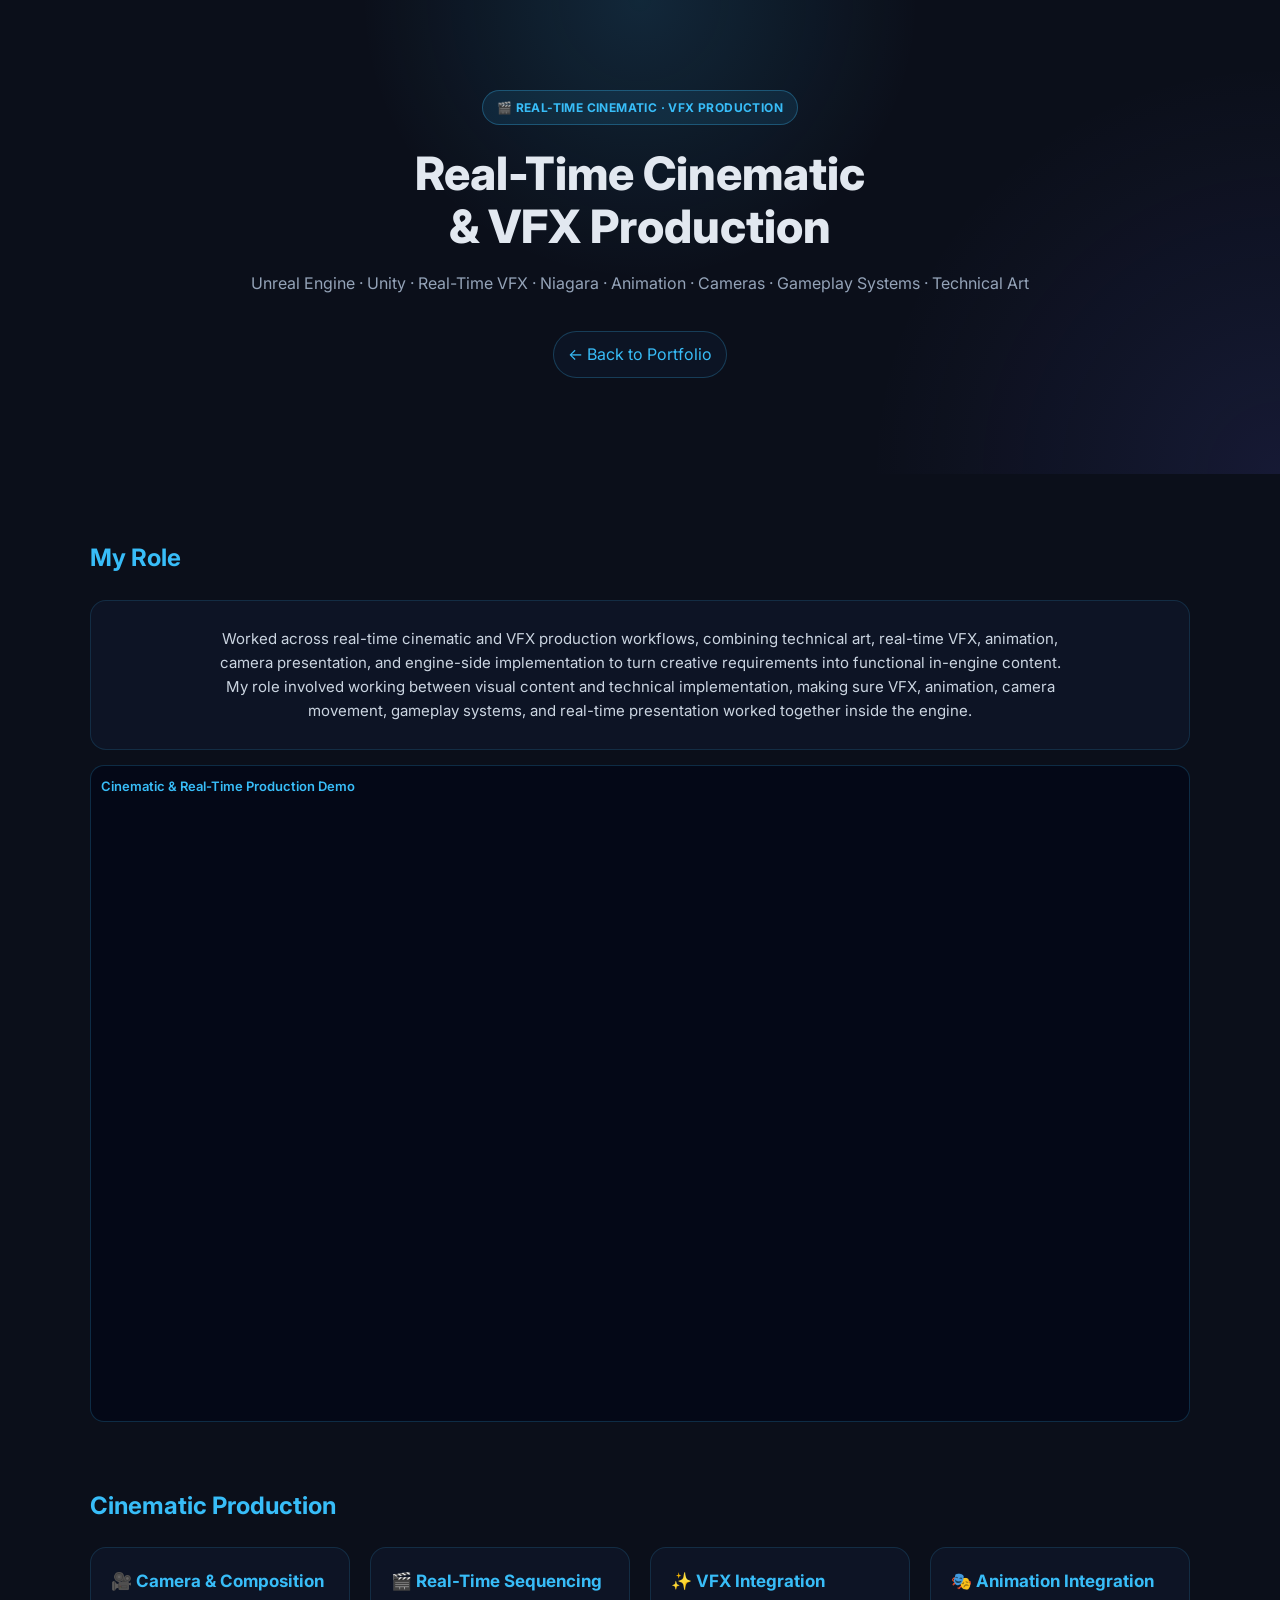
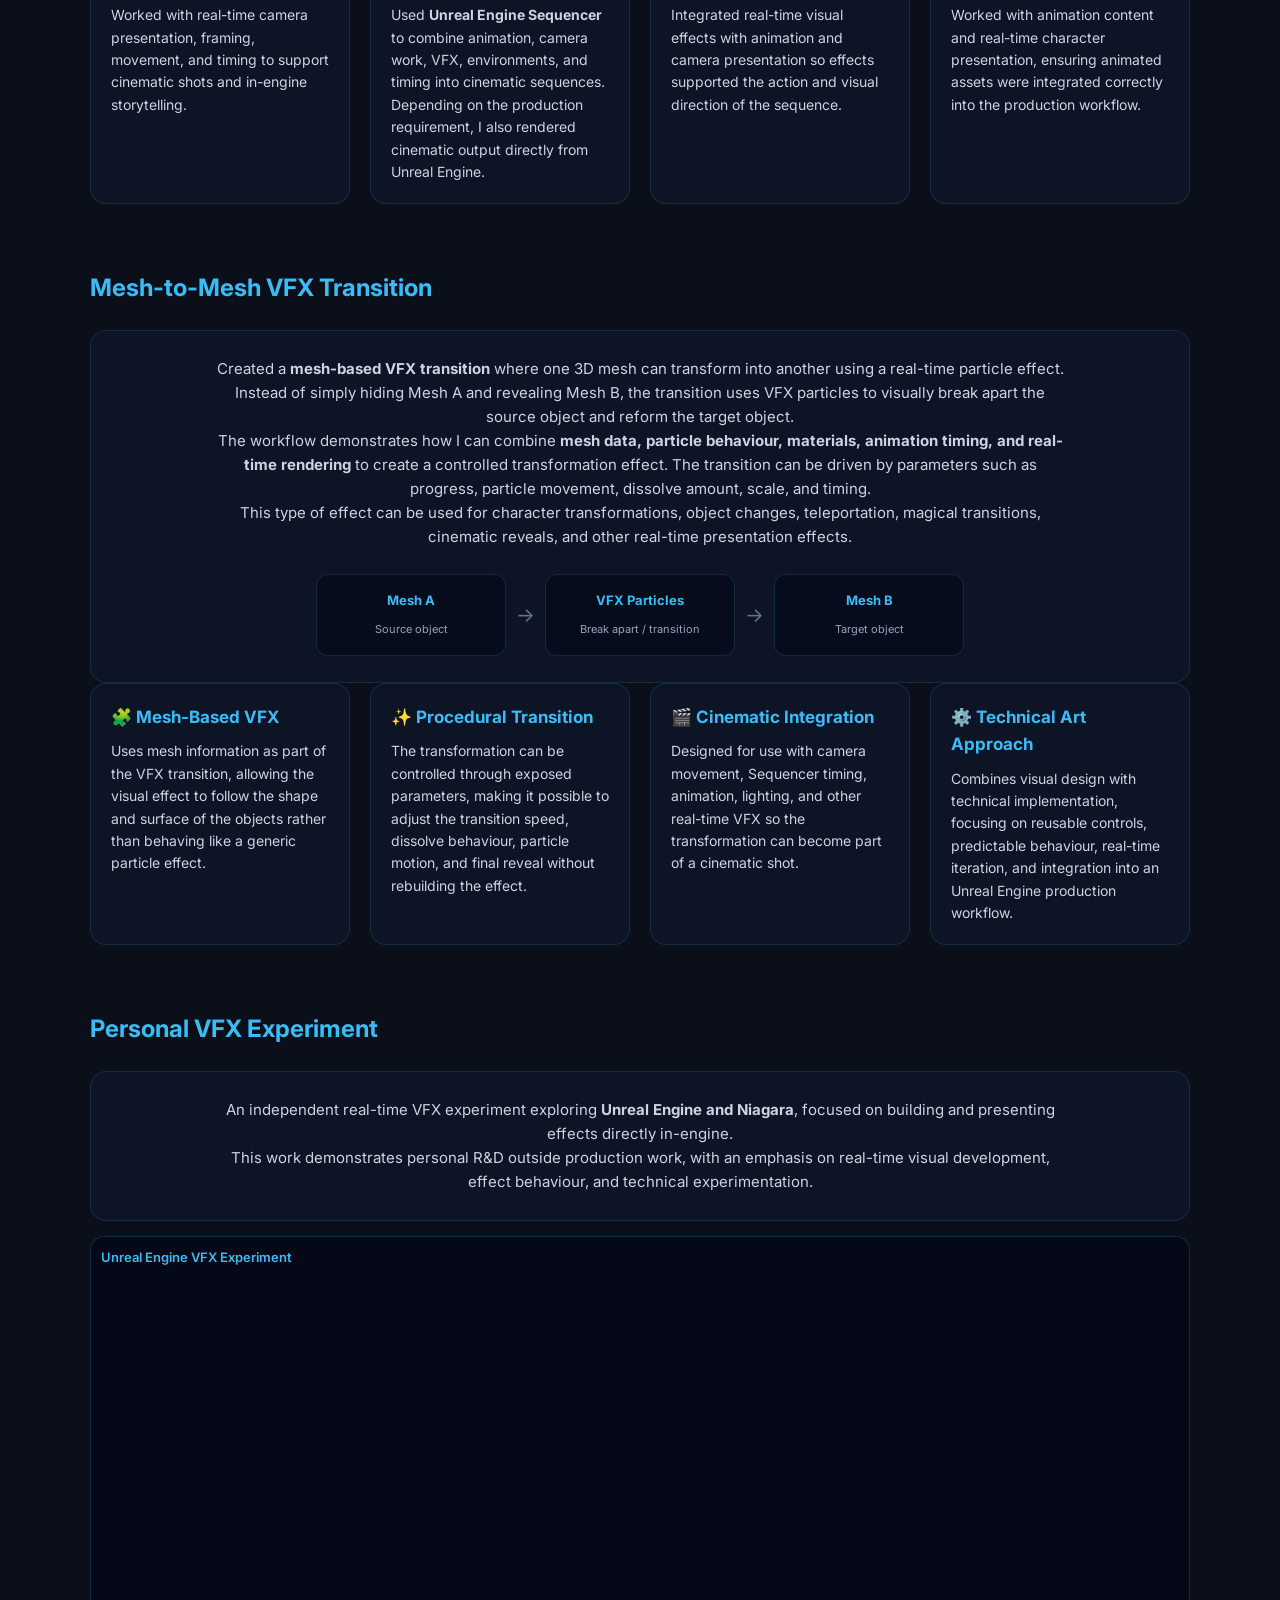
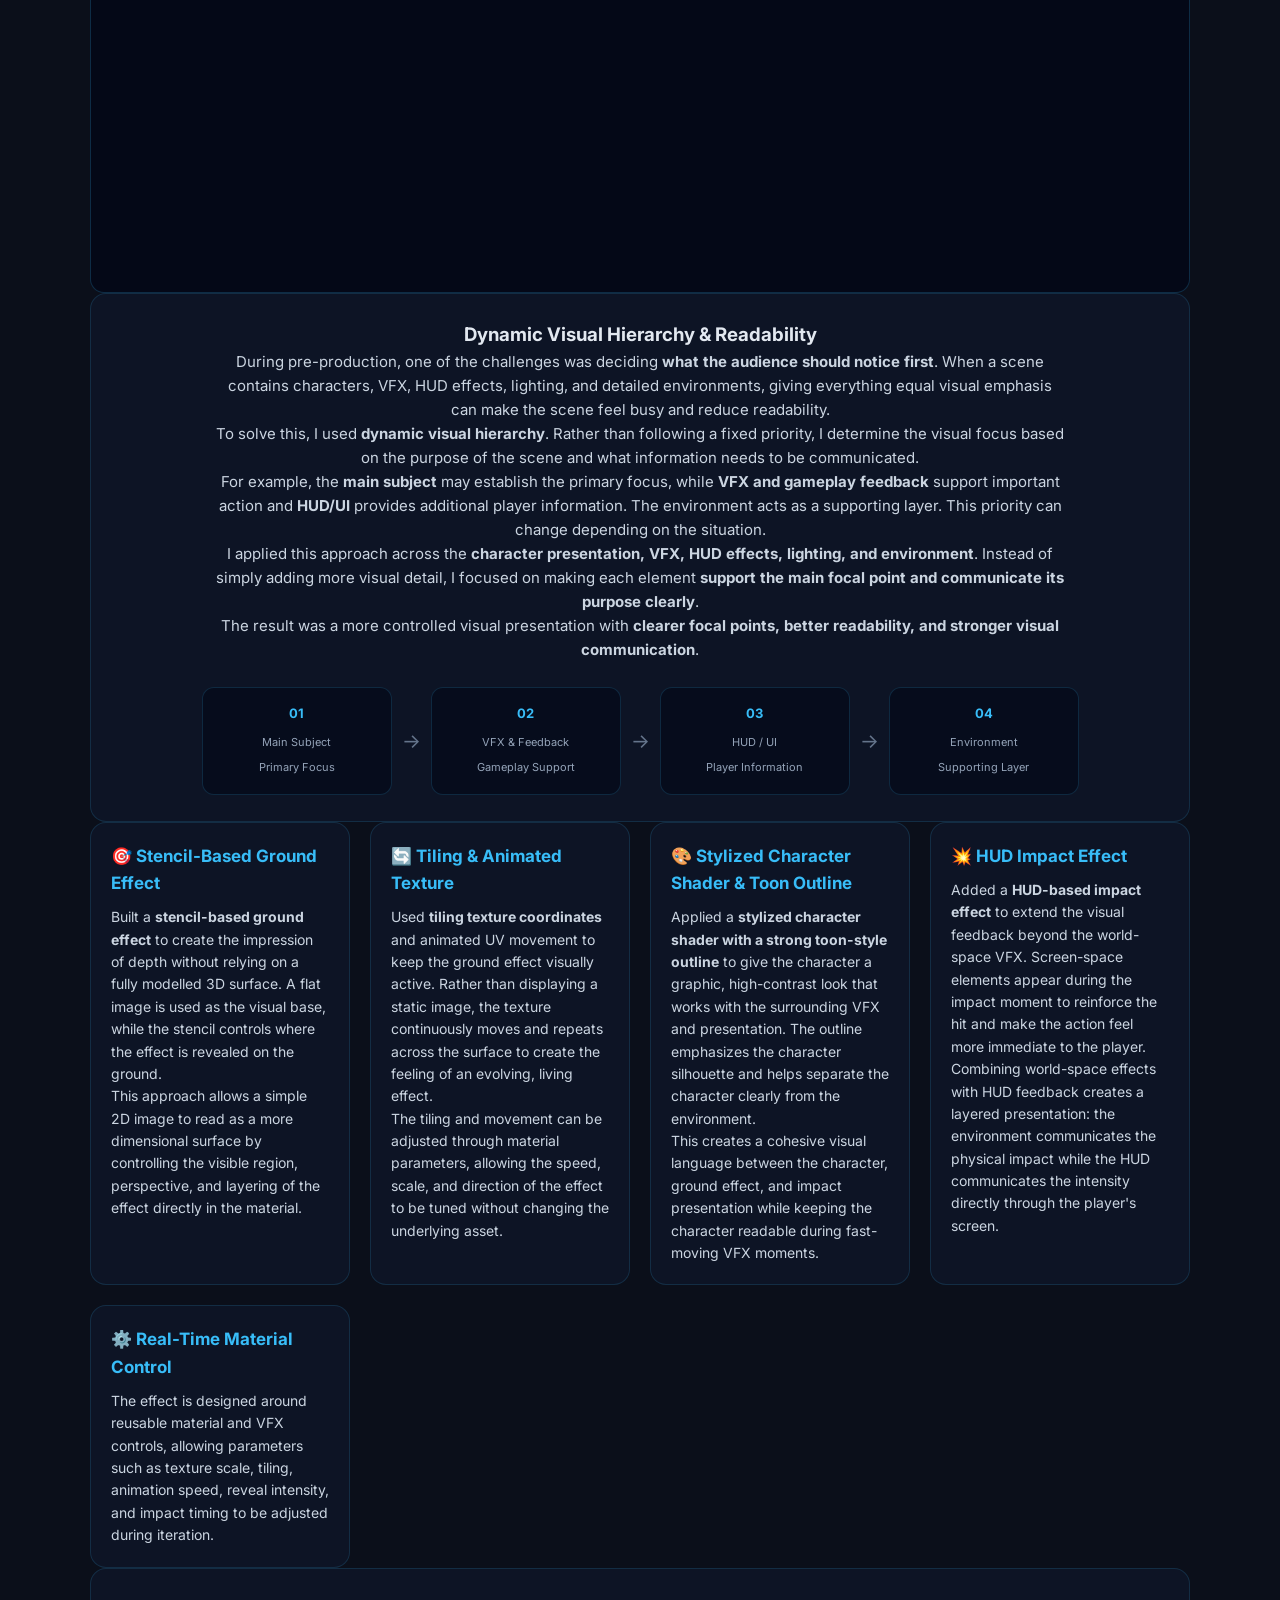
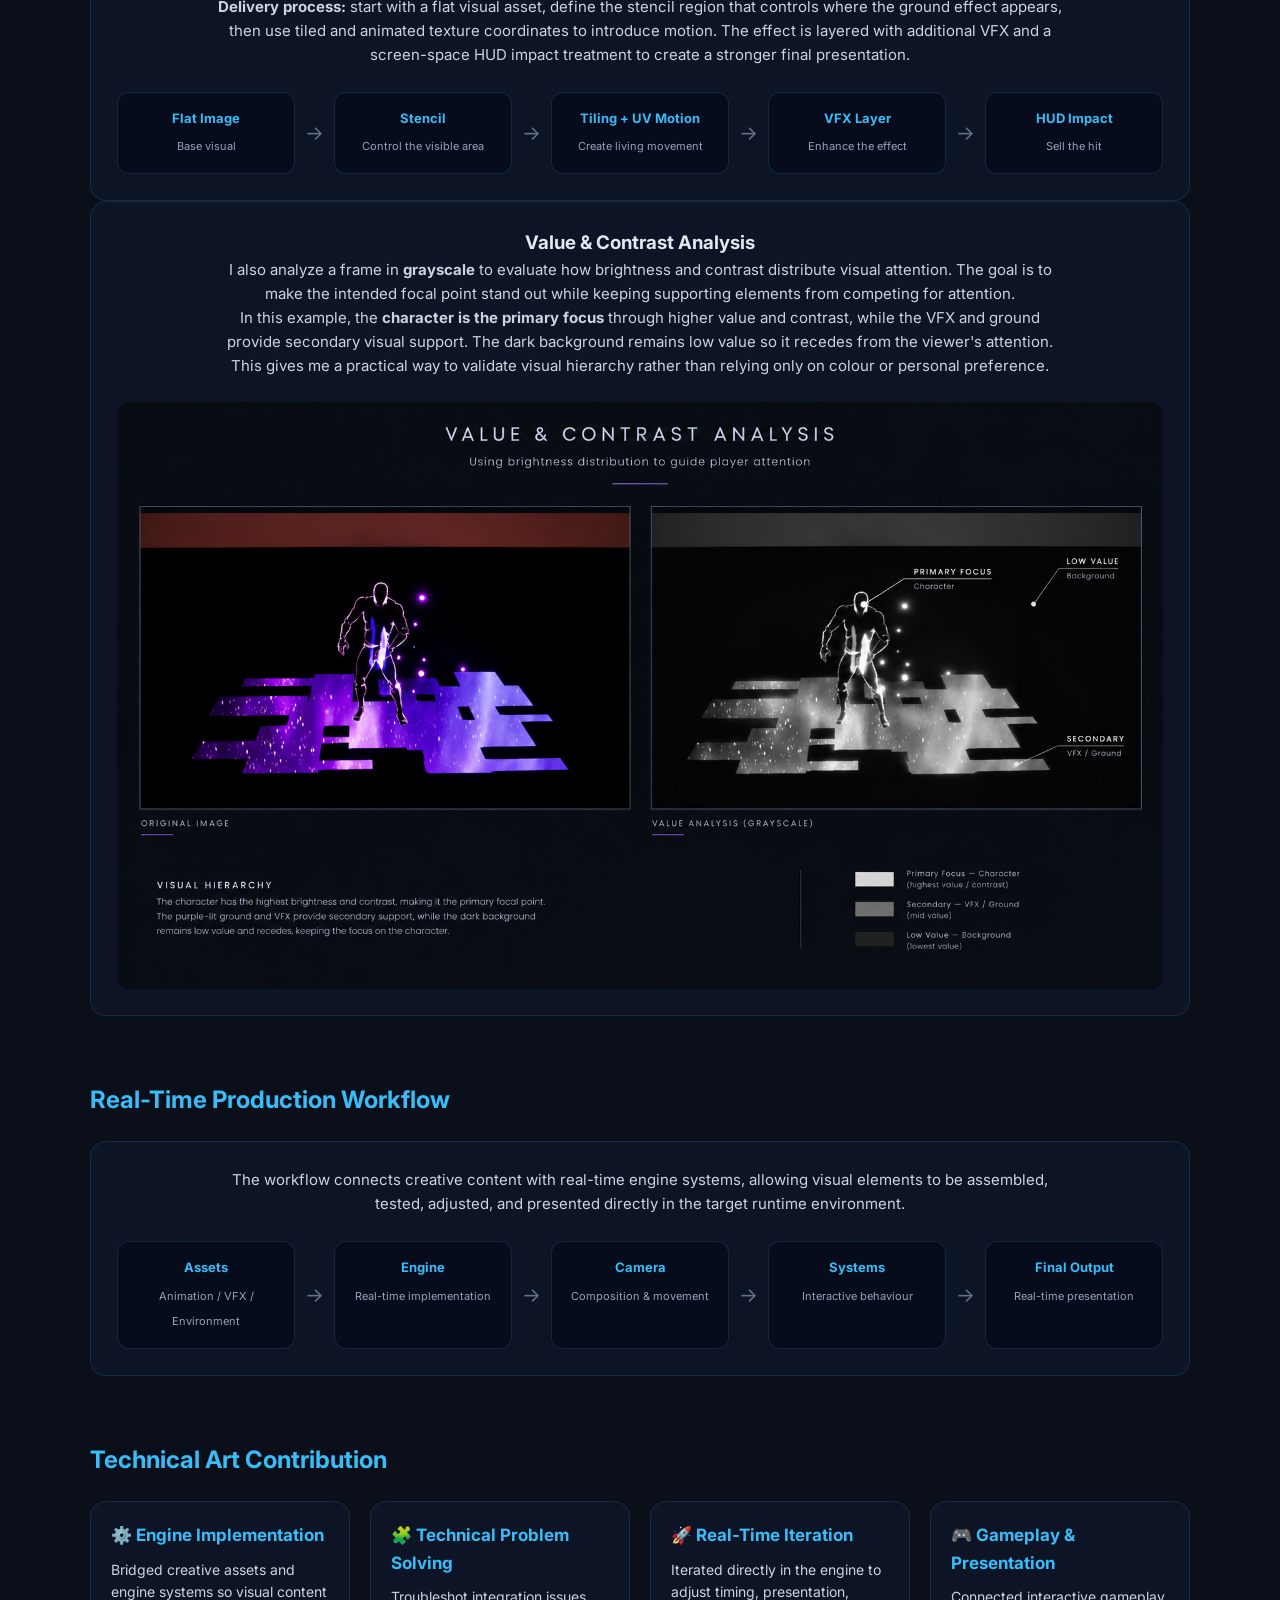
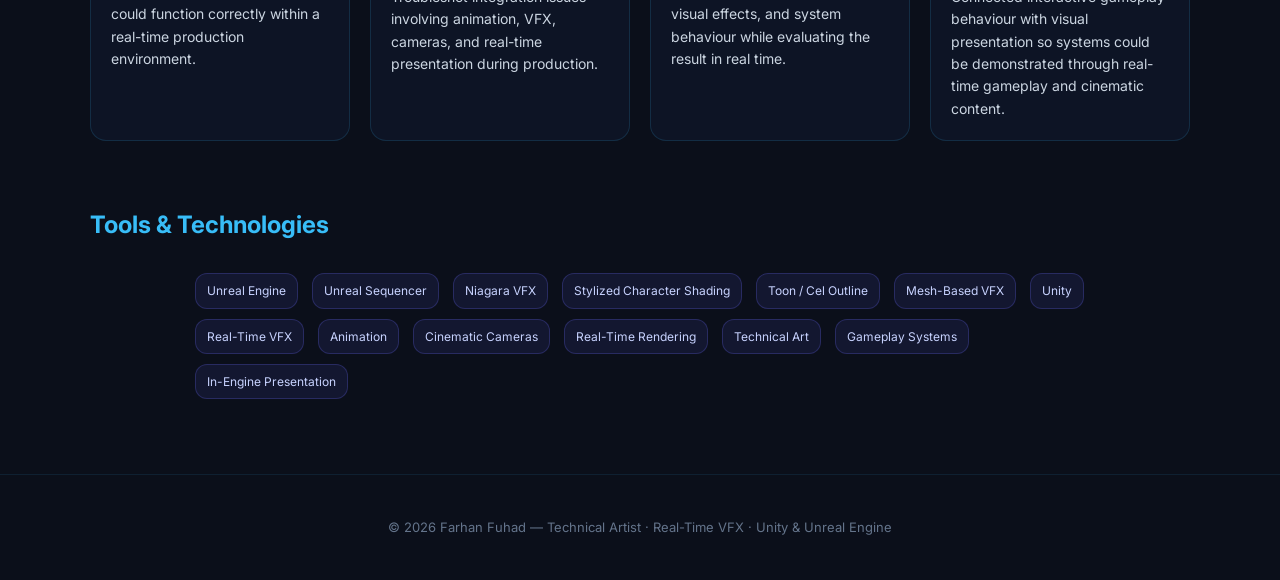
==== commit 9e9a2958: "Replace value contrast SVG with PNG analysis image" ====
--- a/cinematic.html
+++ b/cinematic.html
@@ -333,7 +333,7 @@
             </div>
 
             <div class="value-analysis-image" style="margin-top: 24px;">
-                <img src="value-contrast-analysis.svg"
+                <img src="Value%20%26%20Contrast%20Analysis.png"
                      alt="Value and contrast analysis showing grayscale brightness distribution and visual hierarchy"
                      style="display:block;width:100%;height:auto;border-radius:12px;">
             </div>
